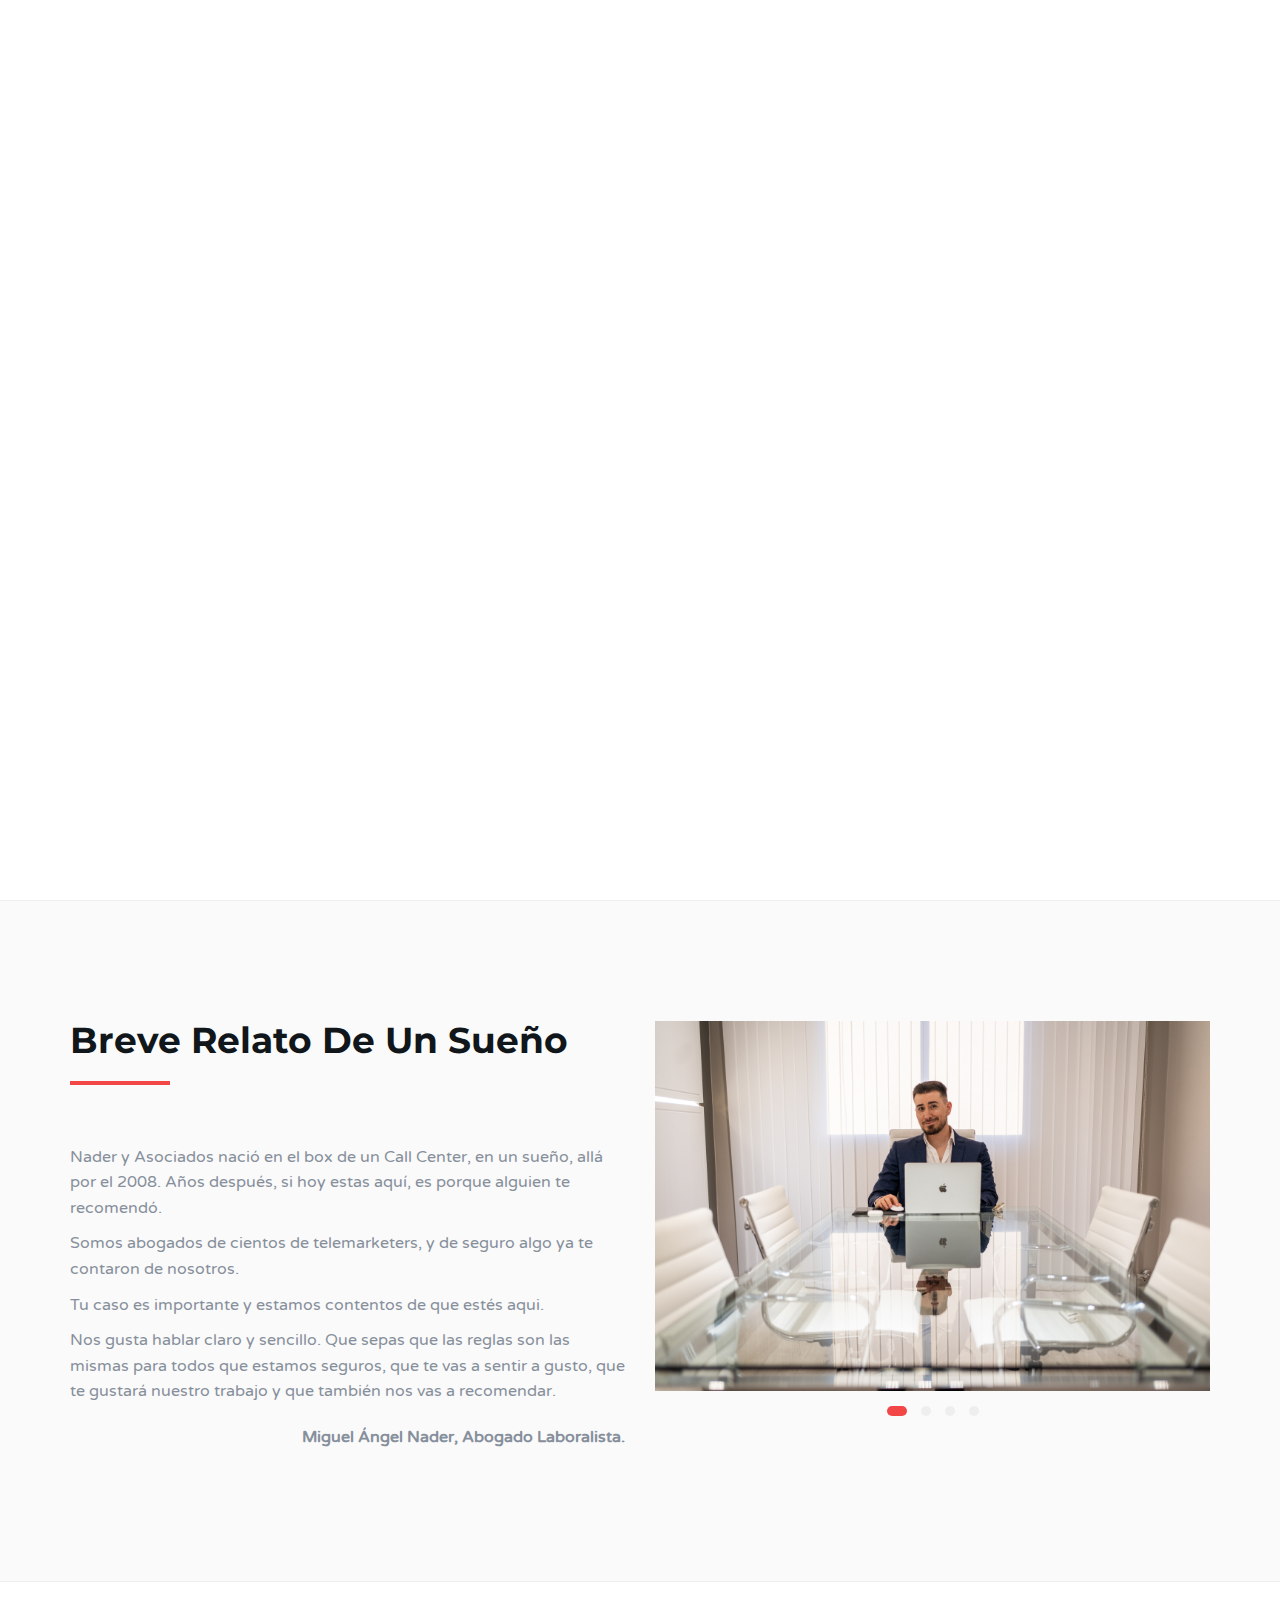
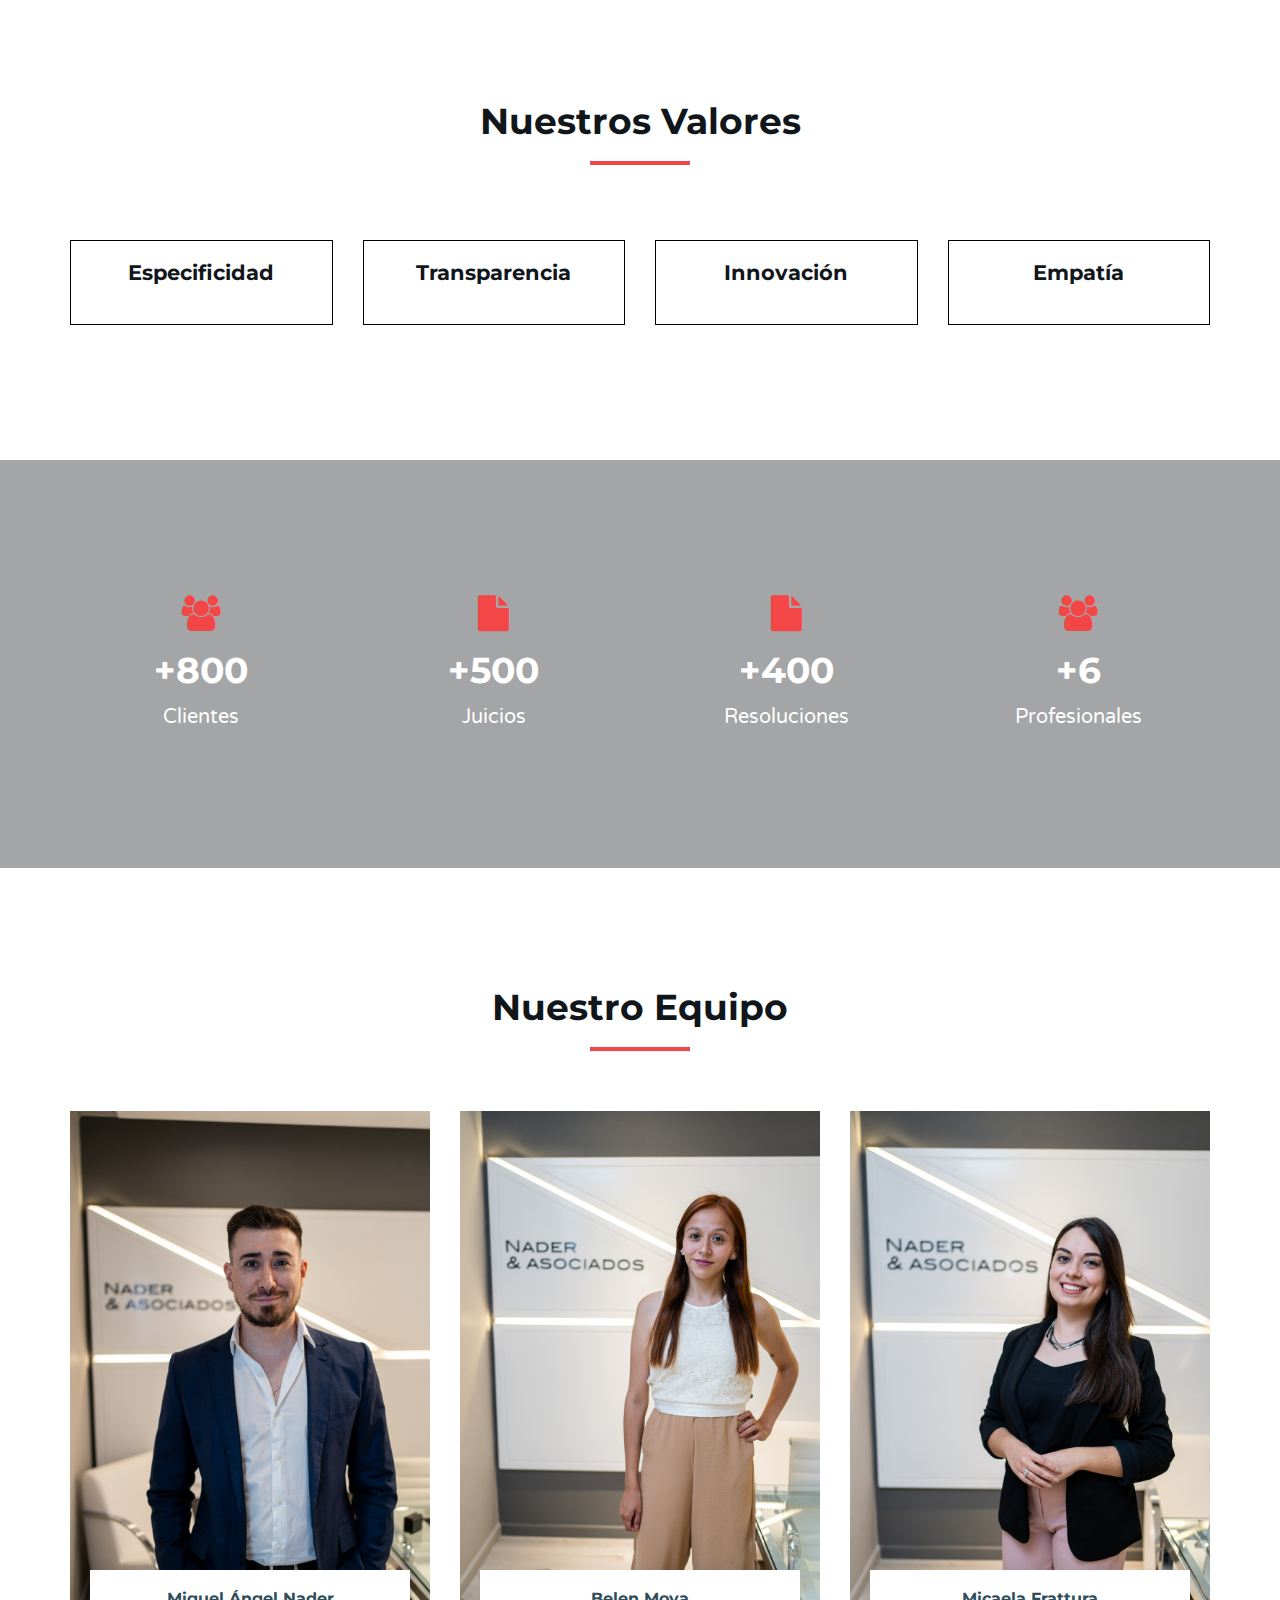
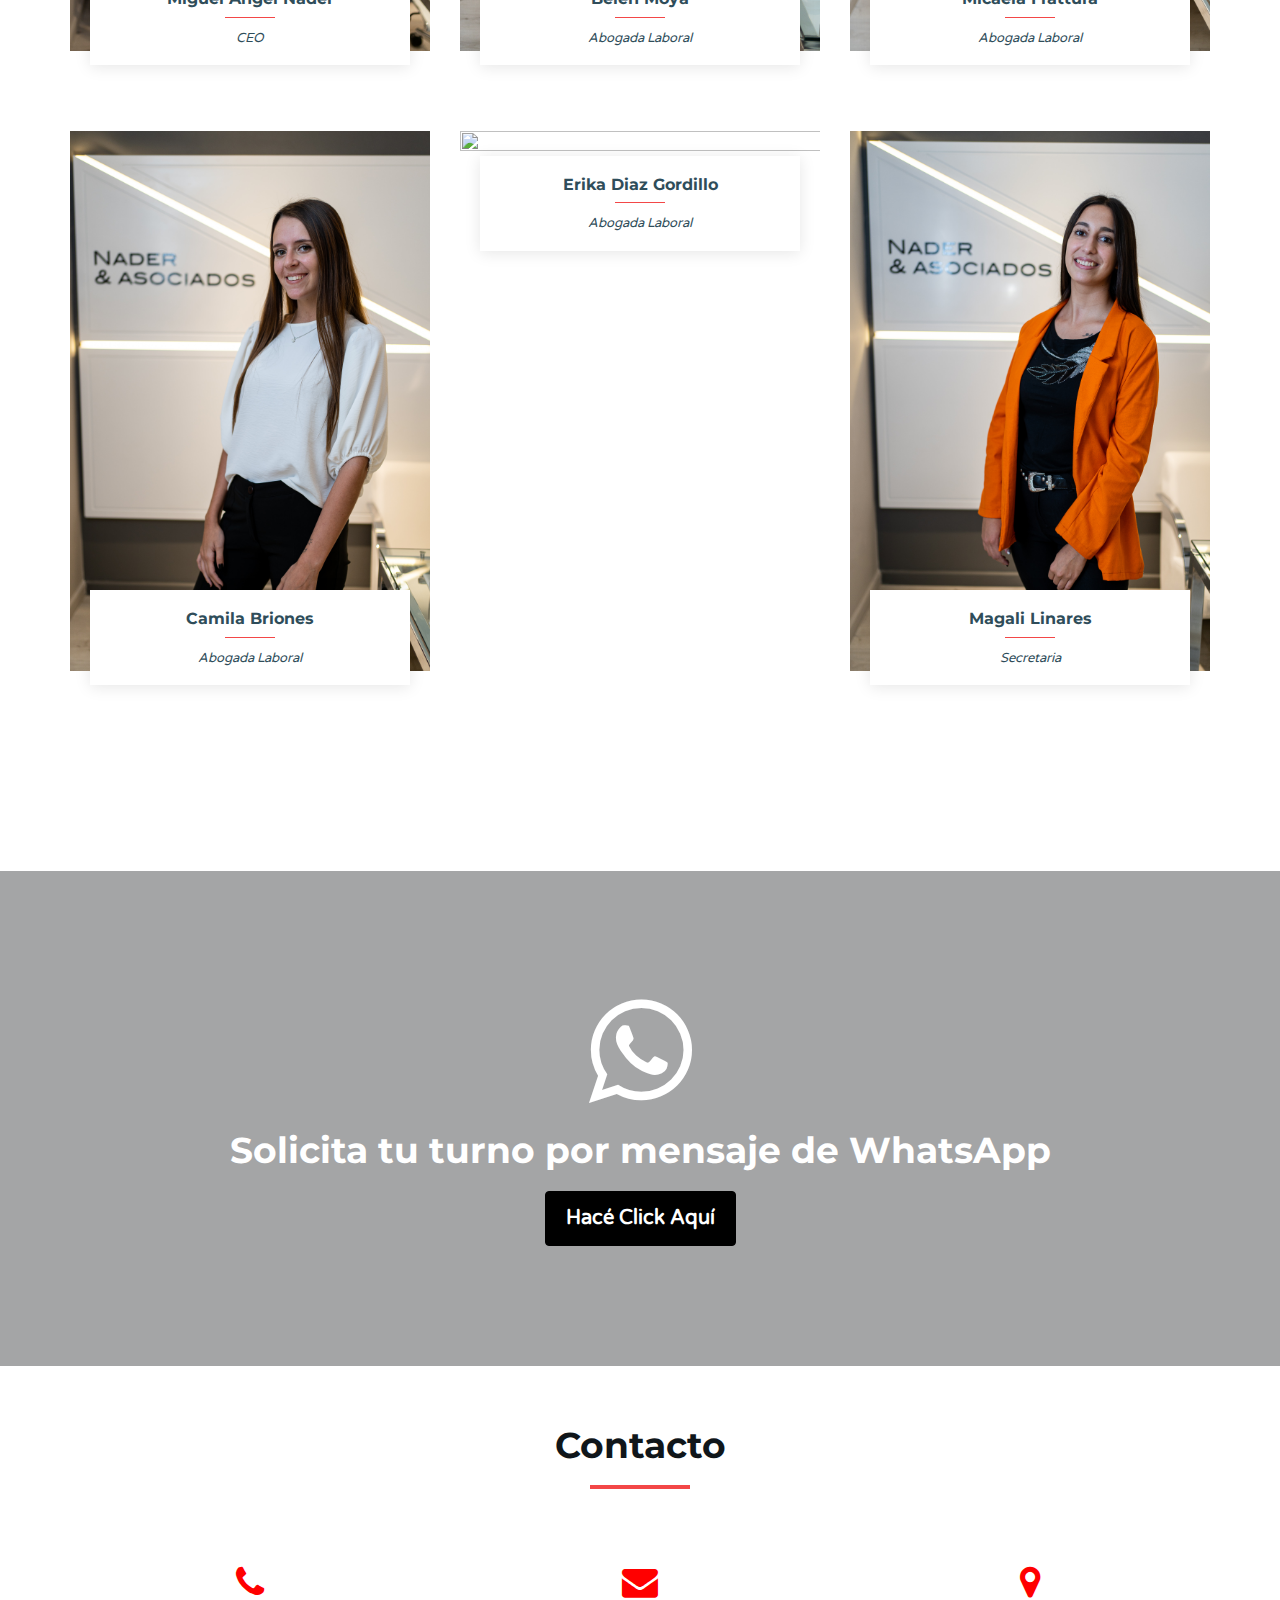
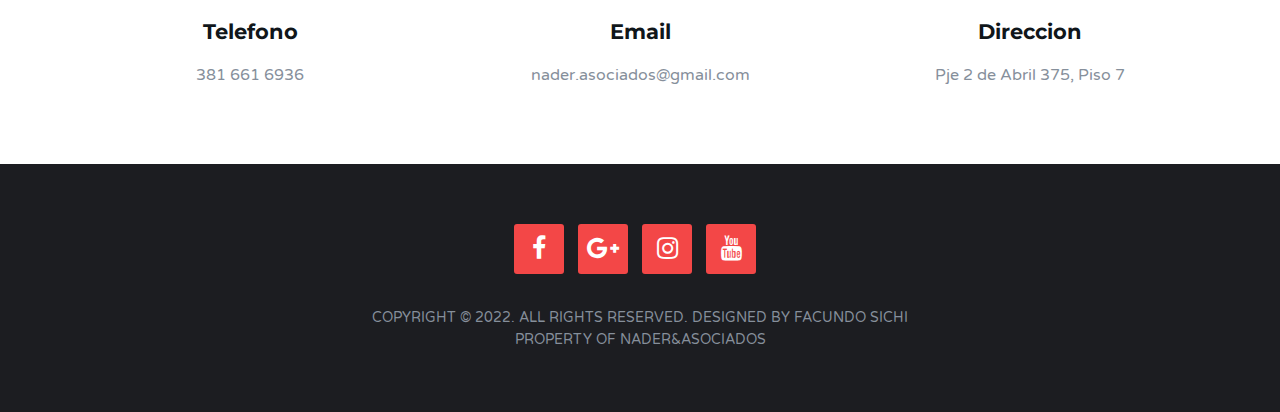
==== index.html @ 00af1dc3 "Update index.html" ====
<!DOCTYPE html>
<html lang="en">

<head>
	<meta charset="utf-8">
	<meta http-equiv="X-UA-Compatible" content="IE=edge">
	<meta name="viewport" content="width=device-width, initial-scale=1">
	<meta name="description" content="Sitio Web del Estudio de abogados. Nader & Asociados. Abogados de Telemarketers" />
	<title>Nader&Asociados</title>

	<!-- Google font -->
	<link href="https://fonts.googleapis.com/css?family=Montserrat:400,700%7CVarela+Round" rel="stylesheet">

	<!-- Bootstrap -->
	<link type="text/css" rel="stylesheet" href="css/bootstrap.min.css" preload />

	<!-- Owl Carousel -->
	<link type="text/css" rel="stylesheet" href="css/owl.carousel.css" preload />
	<link type="text/css" rel="stylesheet" href="css/owl.theme.default.css" preload />

	<!-- Magnific Popup -->
	<link type="text/css" rel="stylesheet" href="css/magnific-popup.css" preload />

	<!-- Font Awesome Icon -->
	<link rel="stylesheet" href="css/font-awesome.min.css" preload >

	<!-- Custom stlylesheet -->
	<link type="text/css" rel="stylesheet" href="css/style.css" />
	<link type="text/css" rel="stylesheet" href="css/equipo.css" />

</head>

<body>

	<!-- Header - Imagen y Titulo -->
	<header id="home">

		<div class="bg-img" style="background-image: url('./img/Nader/logo3.png');">
			<div class="overlay"></div>
		</div>

		<div class="home-wrapper">
			<div class="container">
				<div class="row">
					<div class="col-md-10 col-md-offset-1">
						<div class="home-content">
							<h1 class="white-text">Nader & Asociados</h1>
							<h3 class="white-text">Abogados de Telemarketers</h3>
							<!-- 	<a href="#pricing"><button class="white-btn" href="#pricing">Empezar</button></a>
							<a href="#service"><button class="main-btn">Leer Más</button></a> -->
						</div>
					</div>
				</div>
			</div>
		</div>

	</header>
	<!-- /Header -->


	<!-- Relato -->
	<div id="features" class="section md-padding bg-grey">

		<!-- Container -->
		<div class="container">

			<!-- Row -->
			<div class="row">

				<!-- why choose us content -->
				<div class="col-md-6">
					<div class="section-header">
						<h2 class="title">Breve Relato de un sueño</h2>
					</div>
					<p>
						Nader y Asociados nació en el box de un Call Center, en un sueño, allá por el 2008.
						Años después, si hoy estas aquí, es porque alguien te recomendó.
					</p>
					<p>
						Somos abogados de cientos de telemarketers, y de seguro algo ya te contaron de nosotros.
					</p>
					<p>
						Tu caso es importante y estamos contentos de que estés aqui.
					</p>
					<p>
						Nos gusta hablar claro y sencillo. Que sepas que las reglas son las mismas para todos que
						estamos seguros, que te vas a sentir a gusto, que te gustará nuestro trabajo y que también nos
						vas a recomendar.
					</p>
					<p class="relato-autor">
						Miguel Ángel Nader, Abogado Laboralista.
					</p>

					<!-- <div class="feature">
							<i class="fa fa-check"></i>
							<p>Quis varius quam quisque id diam vel quam elementum.</p>
						</div>
						<div class="feature">
							<i class="fa fa-check"></i>
							<p>Mauris augue neque gravida in fermentum.</p>
						</div>
						<div class="feature">
							<i class="fa fa-check"></i>
							<p>Orci phasellus egestas tellus rutrum.</p>
						</div>
						<div class="feature">
							<i class="fa fa-check"></i>
							<p>Nec feugiat nisl pretium fusce id velit ut tortor pretium.</p>
						</div> -->
				</div>
				<!-- /why choose us content -->

				<!-- About slider -->
				<div class="col-md-6">
					<div id="about-slider" class="owl-carousel owl-theme">
						<img class="img-responsive" src="./img/estudio/4.jpg" alt="">
						<img class="img-responsive" src="./img/estudio/1.jpg" alt="">
						<img class="img-responsive" src="./img/estudio/2.jpg" alt="">
						<img class="img-responsive" src="./img/estudio/6.jpg" alt="">
					</div>
				</div>
				<!-- /About slider -->

			</div>
			<!-- /Row -->

		</div>
		<!-- /Container -->

	</div>
	<!-- /Relato -->


	<!-- Valores Sin Iconos -->
	<div id="about" class="section md-padding">
		<div class="container">
			<div class="row">

				<!-- Section header -->
				<div class="section-header text-center">
					<h2 class="title">Nuestros Valores</h2>
				</div>
				<!-- /Section header -->

				<!-- about -->
				<div class="col-md-3">
					<div class="about">
						<!-- <img class="svg-valores" src="./img/svg/especificidad.svg" alt="empathy"> -->
						<h3>Especificidad</h3>
						<!-- <p>Aplicaciones personalizadas que se adecuen a tus necesidades</p> -->
					</div>
				</div>
				<!-- /about -->

				<!-- about -->
				<div class="col-md-3">
					<div class="about">
						<!-- <img class="svg-valores" src="./img/svg/transparencia.svg" alt="empathy"> -->
						<h3>Transparencia</h3>
						<!-- <p>Soluciones Personalizadas para Dispositivos Moviles Android e IOS</p> -->
					</div>
				</div>
				<!-- /about -->

				<!-- about -->
				<div class="col-md-3">
					<div class="about">
						<!-- <img class="svg-valores" src="./img/svg/innovacion.svg" alt="empathy"> -->
						<h3>Innovación</h3>
						<!-- <p>Programamos y Diseñamos tu Pagina Web para Empresas.</p> -->
					</div>
				</div>
				<!-- /about -->

				<!-- about -->
				<div class="col-md-3">
					<div class="about">
						<!-- <img class="svg-valores" src="./img/svg/empatia.svg" alt="empathy"> -->
						<h3>Empatía</h3>
						<!-- <p>Programamos y Diseñamos tu Pagina Web para Empresas.</p> -->
					</div>
				</div>
				<!-- /about -->

			</div>
		</div>
	</div>
	<!-- /Valores Sin Iconos -->

	<!-- Numbers -->
	<div id="numbers" class="section md-padding">

		<!-- Background Image -->
		<div class="bg-img" style="background-image: url('./img/Nader/logo3.png');">
			<div class="overlay"></div>
		</div>
		<!-- /Background Image -->

		<!-- Container -->
		<div class="container">

			<!-- Row -->
			<div class="row">

				<!-- number -->
				<div class="col-sm-3 col-xs-6">
					<div class="number">
						<i class="fa fa-users"></i>
						<h3 class="white-text"><span class="counter">+800</span></h3>
						<span class="white-text" style="font-size: 2rem;">Clientes</span>
					</div>
				</div>
				<!-- /number -->

				<!-- number -->
				<div class="col-sm-3 col-xs-6">
					<div class="number">
						<i class="fa fa-file"></i>
						<h3 class="white-text"><span class="counter">+500</span></h3>
						<span class="white-text" style="font-size: 2rem;">Juicios</span>
					</div>
				</div>
				<!-- /number -->

				<!-- number -->
				<div class="col-sm-3 col-xs-6">
					<div class="number">
						<i class="fa fa-file"></i>
						<h3 class="white-text"><span class="counter">+400</span></h3>
						<span class="white-text" style="font-size: 2rem;">Resoluciones</span>
						<!-- <span class="white-text">Resoluciones de Secretaria</span> -->
					</div>
				</div>
				<!-- /number -->

				<!-- number -->
				<div class="col-sm-3 col-xs-6">
					<div class="number">
						<i class="fa fa-users"></i>
						<h3 class="white-text"><span class="counter">+6</span></h3>
						<span class="white-text" style="font-size: 2rem;">Profesionales</span>
						<!-- <span class="white-text">Profesionales en el equipo</span> -->
					</div>
				</div>
				<!-- /number -->

			</div>
			<!-- /Row -->

		</div>
		<!-- /Container -->

	</div>
	<!-- /Numbers -->


	<!-- Team -->
	<div id="team" class="section md-padding team">

		<!-- Container -->
		<div class="container">

			<!-- Row -->
			<div class="row">

				<!-- Section header -->
				<div class="section-header text-center">
					<h2 class="title">Nuestro Equipo</h2>
				</div>
				<!-- /Section header -->

				<div class="col-lg-4 col-md-6">
					<div class="member" data-aos="fade-up">
						<div class="pic"><img src="./img/team/equipo-miguel.jpg" class="img-fluid" alt=""
								style="width: 100%; height: 100%;"></div>
						<div class="member-info">
							<h4>Miguel Ángel Nader</h4>
							<span>CEO</span>
							<div class="social">
								<a href="#"><i class="fa fa-instagram"></i></a>
								<!-- 								<a href=""><i class="icofont-facebook"></i></a>
								<a href=""><i class="icofont-instagram"></i></a>
								<a href=""><i class="icofont-linkedin"></i></a> -->
							</div>
						</div>
					</div>
				</div>

				<div class="col-lg-4 col-md-6">
					<div class="member" data-aos="fade-up" data-aos-delay="150">
						<div class="pic"><img src="./img/team/equipo-belen.jpg" class="img-fluid" alt=""
								style="width: 100%; height: 100%;"></div>
						<div class="member-info">
							<h4>Belen Moya</h4>
							<span>Abogada Laboral</span>
							<div class="social">
								<a href="#"><i class="fa fa-instagram"></i></a>
								<!-- 								<a href=""><i class="icofont-facebook"></i></a>
								<a href=""><i class="icofont-instagram"></i></a>
								<a href=""><i class="icofont-linkedin"></i></a> -->
							</div>
						</div>
					</div>
				</div>

				<div class="col-lg-4 col-md-6">
					<div class="member" data-aos="fade-up" data-aos-delay="300">
						<div class="pic"><img src="./img/team/equipo-mica.jpg" class="img-fluid" alt=""
								style="width: 100%; height: 100%;"></div>
						<div class="member-info">
							<h4>Micaela Frattura</h4>
							<span>Abogada Laboral</span>
							<div class="social">
								<a href=""><i class="fa fa-instagram"></i></a>
								<!-- 								<a href=""><i class="icofont-facebook"></i></a>
								<a href=""><i class="icofont-instagram"></i></a>
								<a href=""><i class="icofont-linkedin"></i></a> -->
							</div>
						</div>
					</div>
				</div>

				<div class="col-lg-4 col-md-6">
					<div class="member" data-aos="fade-up" data-aos-delay="300">
						<div class="pic"><img src="./img/team/equipo-camila.jpg" class="img-fluid" alt=""
								style="width: 100%; height: 100%;"></div>
						<div class="member-info">
							<h4>Camila Briones</h4>
							<span>Abogada Laboral</span>
							<div class="social">
								<a href="#"><i class="fa fa-instagram"></i></a>
								<!-- 								<a href=""><i class="icofont-facebook"></i></a>
								<a href=""><i class="icofont-instagram"></i></a>
								<a href=""><i class="icofont-linkedin"></i></a> -->
							</div>
						</div>
					</div>
				</div>

				<div class="col-lg-4 col-md-6">
					<div class="member" data-aos="fade-up">
						<div class="pic"><img src="./img/team/equipo-erika.jpeg" class="img-fluid" alt=""
								style="width: 112%; height: 113.5%;"></div>
						<div class="member-info">
							<h4>Erika Diaz Gordillo</h4>
							<span>Abogada Laboral</span>
							<div class="social">
								<a href="#"><i class="fa fa-instagram"></i></a>
								<!-- 								<a href=""><i class="icofont-facebook"></i></a>
								<a href=""><i class="icofont-instagram"></i></a>
								<a href=""><i class="icofont-linkedin"></i></a> -->
							</div>
						</div>
					</div>
				</div>

				<div class="col-lg-4 col-md-6">
					<div class="member" data-aos="fade-up" data-aos-delay="300">
						<div class="pic"><img src="./img/team/equipo-magui.jpg" class="img-fluid" alt=""
								style="width: 100%; height: 100%;"></div>
						<div class="member-info">
							<h4>Magali Linares</h4>
							<span>Secretaria</span>
							<div class="social">
								<a href="#"><i class="fa fa-instagram"></i></a>
								<!-- 								<a href=""><i class="icofont-facebook"></i></a>
								<a href=""><i class="icofont-instagram"></i></a>
								<a href=""><i class="icofont-linkedin"></i></a> -->
							</div>
						</div>
					</div>
				</div>

			</div>
			<!-- /Row -->

		</div>
		<!-- /Container -->

	</div>
	<!-- /Team -->


	<!-- Turno -->
	<div class="section md-padding">

		<div class="bg-img" style="background-image: url('./img/estudio/7.jpg');">
			<div class="overlay"></div>
		</div>

		<div class="container">
			<div class="row">
				<div class="col-xs-12" style="text-align: center;">
					<h3 class="white-text"><span class="counter"><i class="fa fa-whatsapp"
								style="font-size: 12rem;"></i></span></h3>
					<h2 class="white-text">Solicita tu turno por mensaje de WhatsApp</h2>
				</div>

				<div class="col-xs-12" style="text-align: center;">
					<a href='https://api.whatsapp.com/send?phone=5493816616936' target="_blank" rel='noreferrer'>
						<button type="button" class="btn btn-custom">Hacé Click Aquí</button>
					</a>
				</div>
			</div>
		</div>

	</div>
	<!-- /Turno -->


	<!-- Contact -->
	<div id="contact" class="section sm-padding">

		<!-- Container -->
		<div class="container">

			<!-- Row -->
			<div class="row">

				<!-- Section-header -->
				<div class="section-header text-center">
					<h2 class="title">Contacto</h2>
				</div>
				<!-- /Section-header -->

				<!-- contact -->
				<div class="col-sm-4">
					<div class="contact">
						<i class="fa fa-phone" style="color: red;"></i>
						<h3>Telefono</h3>
						<p>381 661 6936</p>
					</div>
				</div>
				<!-- /contact -->

				<!-- contact -->
				<div class="col-sm-4">
					<div class="contact">
						<i class="fa fa-envelope" style="color: red;"></i>
						<h3>Email</h3>
						<p>nader.asociados@gmail.com</p>
					</div>
				</div>
				<!-- /contact -->

				<!-- contact -->
				<div class="col-sm-4">
					<div class="contact">
						<i class="fa fa-map-marker" style="color: red;"></i>
						<h3>Direccion</h3>
						<p>Pje 2 de Abril 375, Piso 7 </p>
					</div>
				</div>
				<!-- /contact -->

			</div>
			<!-- /Row -->

		</div>
		<!-- /Container -->

	</div>
	<!-- /Contact -->


	<!-- Footer -->
	<footer id="footer" class="sm-padding bg-dark">
		<div class="container">
			<div class="row">
				<div class="col-md-12">

					<ul class="footer-follow">
						<li><a href="https://www.facebook.com/estudionader/" target="_blank"><i
									class="fa fa-facebook"></i></a></li>
						<li><a href='mailto:nader.asociados@gmail.com' target="_blank" rel='noreferrer'><i
									class="fa fa-google-plus"></i></a></li>
						<li><a href="https://www.instagram.com/nader_y_asociados/" target="_blank"><i
									class="fa fa-instagram"></i></a></li>
						<li><a href="https://www.youtube.com/channel/UCXDvDD4Stwj-TVB6VkAzhNQ" target="_blank"><i
									class="fa fa-youtube"></i></a></li>
					</ul>

					<div class="footer-copyright">
						<p>Copyright © 2022. All Rights Reserved. Designed by Facundo Sichi</p>
					</div>
					<div class="footer-copyright">
						<p>Property of Nader&Asociados</p>
					</div>

				</div>
			</div>
		</div>
	</footer>
	<!-- /Footer -->

	<!-- Back to top -->
	<div id="back-to-top"></div>
	<!-- /Back to top -->

	<!-- Preloader -->
	<div id="preloader">
		<div class="preloader">
			<span></span>
			<span></span>
			<span></span>
			<span></span>
		</div>
	</div>
	<!-- /Preloader -->

	<!-- jQuery Plugins -->
	<script type="text/javascript" src="js/jquery.min.js"></script>
	<script type="text/javascript" src="js/bootstrap.min.js"></script>
	<script type="text/javascript" src="js/owl.carousel.min.js"></script>
	<script type="text/javascript" src="js/jquery.magnific-popup.js"></script>

	<!-- Custom Javascript -->
	<script type="text/javascript" src="js/main.js"></script>

</body>

</html>
---- css/style.css ----
/*------------------------------------*\
	General
\*------------------------------------*/

/* -- typography -- */

body {
    font-family: 'Varela Round', sans-serif;
    font-size: 16px;
    line-height: 1.6;
    overflow-x: hidden;
    color: #868F9B;
}

h1, h2, h3, h4, h5, h6 {
    font-family: 'Montserrat', sans-serif;
    font-weight: 700;
    margin-top: 0px;
    margin-bottom: 20px;
    color: #10161A;
}

h1 {
    font-size: 54px;
}

h2 {
    font-size: 36px;
}

h3 {
    font-size: 21px;
}

h4 {
    font-size: 18px;
}

h5 {
    font-size: 16px;
}

a {
    color: #6195FF;
    text-decoration: none;
    -webkit-transition: 0.2s opacity;
    transition: 0.2s opacity;
}

a:hover, a:focus {
    text-decoration: none;
    outline: none;
    opacity: 0.8;
    color: #6195FF;
}

.main-color {
    color: #6195FF;
}

.white-text {
    color: #FFF;
}

::-moz-selection {
    background-color: #6195FF;
    color: #FFF;
}

::selection {
    /* background-color: #6195FF; */
    background-color: #f34747;
    color: #FFF;
}

ul, ol {
    margin: 0;
    padding: 0;
    list-style: none
}

/* -- section  -- */

.section {
    position: relative;
}

.md-padding {
    padding-top: 120px;
    padding-bottom: 120px;
}

.sm-padding {
    padding-top: 60px;
    padding-bottom: 60px;
}


/* --  background section  -- */

.bg-grey {
    background-color: #FAFAFA;
    border-top: 1px solid #EEE;
    border-bottom: 1px solid #EEE;
}

.bg-dark {
    background-color: #1C1D21;
}


/* --  background image section  -- */

.bg-img {
    position: absolute;
    left: 0;
    top: 0;
    right: 0;
    bottom: 0;
    z-index: -1;
    background-position: center;
    background-size: cover;
    background-attachment: fixed;
}

.bg-img .overlay {
    position: absolute;
    left: 0;
    top: 0;
    right: 0;
    bottom: 0;
    opacity: .4;
    background: #1C1D21;
}


/* --  section header  -- */

.section-header {
    position: relative;
    margin-bottom: 60px;
}

.section-header .title {
    text-transform: capitalize;
}

.title:after {
    content:"";
  	display:block;
  	height:4px;
  	width:100px;
  	/* background-color: #6195FF; */
  	background-color: #f34747;
    margin-top: 20px;
}

.text-center .title:after {
    margin: 20px auto 0px;
}

.owl-theme .owl-nav [class*='owl-']{
    background-color: #f34747 !important;
}

.owl-theme .owl-dots .owl-dot.active span{
    background-color: #f34747 !important;
}

/*------------------------------------*\
	LOGO
\*------------------------------------*/

header {
    position: relative;
}

#home {
    height: 100vh;
}

#home .home-wrapper {
    position: absolute;
    left: 0px;
    right: 0px;
    top: 50%;
    -webkit-transform: translateY(-50%);
    -ms-transform: translateY(-50%);
    transform: translateY(-50%);
    text-align: center;
}

.home-content h1 {
  text-transform: uppercase;
}

/*------------------------------------*\
	Valores
\*------------------------------------*/

.about {
    position: relative;
    text-align: center;
    padding: 20px 20px;
    border: 1px solid #000000;
    margin: 15px 0px;
}

.about i {
    font-size: 36px;
    color: #6195FF;
    margin-bottom: 20px;
}

.about:after {
    content: "";
    background-color: #0B0C0D;
    /* background-color: #d43434; */
    position: absolute;
    left: 0;
    top: 0;
    bottom: 0;
    width: 0%;
    z-index: -1;
    -webkit-transition: 0.2s width;
    transition: 0.2s width;
}

.about:hover:after {
    width: 100%;
}

.about h3 {
    -webkit-transition: 0.2s color;
    transition: 0.2s color;
}

.about:hover h3 {
    color: #fff;
}

.svg-valores{
    width: 8rem; 
    margin-bottom: 3rem;
    align-items: center;
}

/*------------------------------------*\
	RELATO 
\*------------------------------------*/

.feature {
    margin: 15px 0px;
}
.feature i {
    float: left;
    padding: 5px;
    border-radius: 50%;
    color: #6195FF;
    border: 1px solid #6195FF;
    margin-right: 5px;
}

.relato-autor{
    text-align: end;
    margin-top: 20px;
    font-weight: bold;
    /* margin-right: 20px; */
}

/*------------------------------------*\
	NUMEROS
\*------------------------------------*/

.number {
    text-align: center;
    margin: 15px 0px;
}

.number i {
    color: #f34747;
    /* color: #6195FF; */
    font-size: 36px;
    margin-bottom: 20px;
}

.number h3 {
    font-size: 36px;
    margin-bottom: 10px;
}

/*------------------------------------*\
	Contact
\*------------------------------------*/

.contact {
    margin: 15px 0px;
    text-align: center;
}

.contact i {
    font-size: 36px;
    color: #6195FF;
    margin-bottom: 20px;
}

.btn-custom {
    background-color: #000000;
    color: #FFF;
    padding: 12px 20px;
    border: 1px solid #000000;
    font-size: 2rem;
    font-weight: bold;
    cursor: pointer;
}

.btn-custom:hover {
    background-color: #f34747;
    color: #000000;
}

/*------------------------------------*\
	Footer
\*------------------------------------*/

#footer {
    position: relative;
}

.footer-logo {
    text-align: center;
    margin-bottom: 40px;
}

.footer-logo>a>img {
    max-height: 80px;
}

.footer-follow {
    text-align: center;
    margin-bottom: 20px;
}

.footer-follow li {
    display: inline-block;
    margin-right: 10px;
    margin-bottom: 13px;
}

.footer-follow li a {
  display: inline-block;
  width: 50px;
  height: 50px;
  line-height: 50px;
  text-align: center;
  border-radius: 3px;
  background-color: #f34747;
  color:#FFF;
  font-size: 2.5rem;
}

.footer-copyright p {
    text-align: center;
    font-size: 14px;
    text-transform: uppercase;
    margin: 0;
}


/*------------------------------------*\
	Responsive
\*------------------------------------*/


@media only screen and (max-width: 991px) {}

@media only screen and (max-width: 767px) {
  .section-header h2.title {
  		font-size:31.5px;
	}

  .main-btn , .default-btn , .outline-btn , .white-btn  {
  		padding: 8px 22px;
  		font-size:14px;
	}

  .home-content h1 {
		font-size:36px;
	}

  .header-wrapper h2 {
      margin-bottom: 20px;
      text-align: center;
      display: block;
  }

  .header-wrapper .breadcrumb {
      float: none;
      text-align: center;
  }
}

@media only screen and (max-width: 480px) {
  #portfolio [class*='col-xs'] {
		  width:100%;
	}

  #numbers [class*='col-xs'] {
		  width:100%;
	}

  .contact-form .input:nth-child(1), .contact-form .input:nth-child(2) {
      width: 100%;
  }
  .contact-form .input:nth-child(2) {
      margin-left: 0px;
  }

  .reply-form form .input, .reply-form form .input {
      width: 100%;
  }
  .reply-form form .input:nth-child(2) {
      margin-left: 0px;
  }



  .blog-author .media .media-left {
      display: block;
      padding-right: 0;
      margin-bottom: 20px;
  }
  .blog-author .media {
      text-align: center;
  }
  .blog-author .media .media-heading .author-social {
      margin-top: 10px;
      float: none;
  }
  .blog-author .media .media-left img {
      margin: auto;
  }

  .blog-comments .media .media {
      margin:0px -15px;
  }
}



/*------------------------------------*\
	Owl theme
\*------------------------------------*/

/* -- dots -- */

.owl-theme .owl-dots .owl-dot span {
    border: none;
    background: #EEE;
    -webkit-transition: 0.2s all;
    transition: 0.2s all;
}

.owl-theme .owl-dots .owl-dot:hover span {
    background: #6195FF;
}
.owl-theme .owl-dots .owl-dot.active span {
	  background: #6195FF;
	  width:20px;
}

/* -- nav -- */

.owl-theme .owl-nav {
    opacity: 0;
    -webkit-transition: 0.2s opacity;
    transition: 0.2s opacity;
}

.owl-theme:hover .owl-nav {
    opacity: 1;
}

.owl-theme .owl-nav [class*='owl-'] {
    position: absolute;
    top: 50%;
    -webkit-transform: translateY(-50%);
        -ms-transform: translateY(-50%);
            transform: translateY(-50%);
    background: #6195FF;
    color: #FFF;
  	padding: 0px;
  	width: 50px;
  	height: 50px;
  	border-radius:3px;
  	line-height: 50px;
  	margin: 0;
}

.owl-theme .owl-prev {
    left: 0px;
}

.owl-theme .owl-next {
    right: 0px;
}

.owl-theme .owl-nav [class*='owl-']:hover {
    opacity: 0.8;
    background: #6195FF;
}


/*------------------------------------*\
	Back to top
\*------------------------------------*/

#back-to-top {
  	display:none;
  	position: fixed;
  	bottom: 20px;
  	right: 20px;
  	width: 50px;
  	height: 50px;
  	line-height: 50px;
  	text-align: center;
  	background: #6195FF;
  	border-radius:3px;
  	color: #FFF;
  	z-index: 9999;
    -webkit-transition: 0.2s opacity;
    transition: 0.2s opacity;
  	cursor: pointer;
}

#back-to-top:after {
    content: "\f106";
    font-family: 'FontAwesome';
}

#back-to-top:hover {
    opacity: 0.8;
}

/*------------------------------------*\
	Preloader
\*------------------------------------*/


#preloader {
    position: fixed;
    left: 0;
    top: 0;
    bottom: 0;
    right: 0;
    background-color: #FFF;
    z-index: 99999;
}

.preloader {
    position: absolute;
    left: 50%;
    top: 50%;
    -webkit-transform: translate(-50%, -50%);
        -ms-transform: translate(-50%, -50%);
            transform: translate(-50%, -50%);
}
.preloader span {
    display: inline-block;
    background-color: #f34747;
    width: 25px;
    height: 25px;
    -webkit-animation: 1s preload ease-in-out infinite;
            animation: preload 1s ease-in-out infinite;
    -webkit-transform: scale(0);
        -ms-transform: scale(0);
            transform: scale(0);
    border-radius:50%;
}

.preloader span:nth-child(1) {
    -webkit-animation-delay: 0s;
            animation-delay: 0s;
}

.preloader span:nth-child(2) {
    -webkit-animation-delay: 0.1s;
            animation-delay: 0.1s;
}

.preloader span:nth-child(3) {
    -webkit-animation-delay: 0.15s;
            animation-delay: 0.15s;
}

.preloader span:nth-child(4) {
    -webkit-animation-delay: 0.2s;
            animation-delay: 0.2s;
}

@-webkit-keyframes preload {
	0% {
	   -webkit-transform:scale(0);
	           transform:scale(0);
	}
  50% {
    -webkit-transform:scale(1);
            transform:scale(1);
  }
  100% {
    -webkit-transform:scale(0);
            transform:scale(0);
  }
}

@keyframes preload {
	0% {
	   -webkit-transform:scale(0);
	           transform:scale(0);
	}
  50% {
    -webkit-transform:scale(1);
            transform:scale(1);
  }
  100% {
    -webkit-transform:scale(0);
            transform:scale(0);
  }
}
---- css/equipo.css ----
/*--------------------------------------------------------------
  # Team
--------------------------------------------------------------*/
.team .member {
  text-align: center;
  margin-bottom: 80px;
  position: relative;
}

.team .member .pic {
  overflow: hidden;
}

.team .member .member-info {
  position: absolute;
  top: 85%;
  left: 20px;
  right: 20px;
  background: #fff;
  padding: 20px 0;
  color: #2f4d5a;
  box-shadow: 0px 2px 15px rgba(0, 0, 0, 0.1);
  max-height: 95px;
  overflow: hidden;
  transition: max-height 0.5s ease-in-out;
}

.team .member:hover .member-info {
  max-height: 300px;
}

.team .member h4 {
  font-weight: 700;
  margin-bottom: 10px;
  font-size: 16px;
  color: #2f4d5a;
  position: relative;
  padding-bottom: 10px;
}

.team .member h4::after {
  content: '';
  position: absolute;
  display: block;
  width: 50px;
  height: 1px;
  background: #f34747;
  bottom: 0;
  left: calc(50% - 25px);
}

.team .member span {
  font-style: italic;
  display: block;
  font-size: 13px;
}

.team .member .social {
  margin-top: 15px;
}

.team .member .social a {
  transition: color 0.3s;
  color: #52869d;
}

.team .member .social a:hover {
  color: #67b0d1;
}

.team .member .social i {
  font-size: 16px;
  margin: 0 2px;
}

@media (max-width: 992px) {
  .team .member {
    margin-bottom: 110px;
  }
}
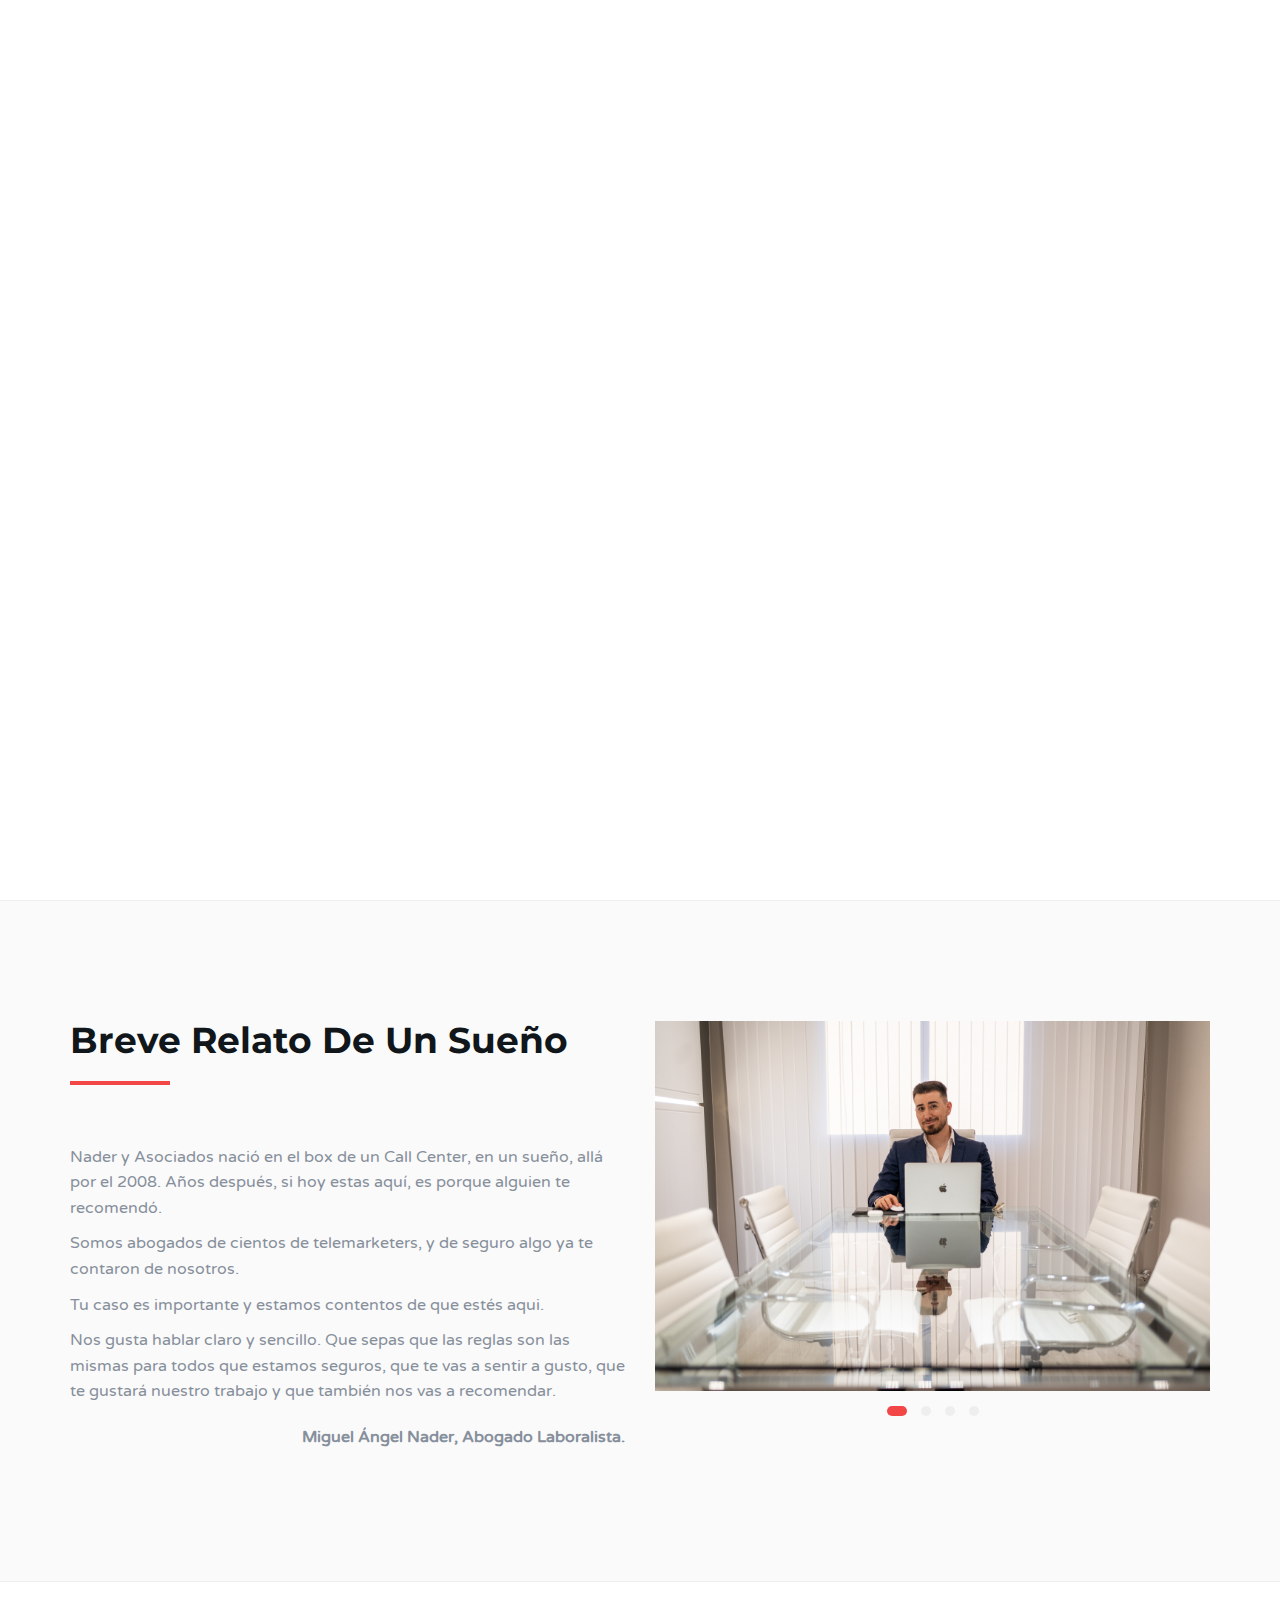
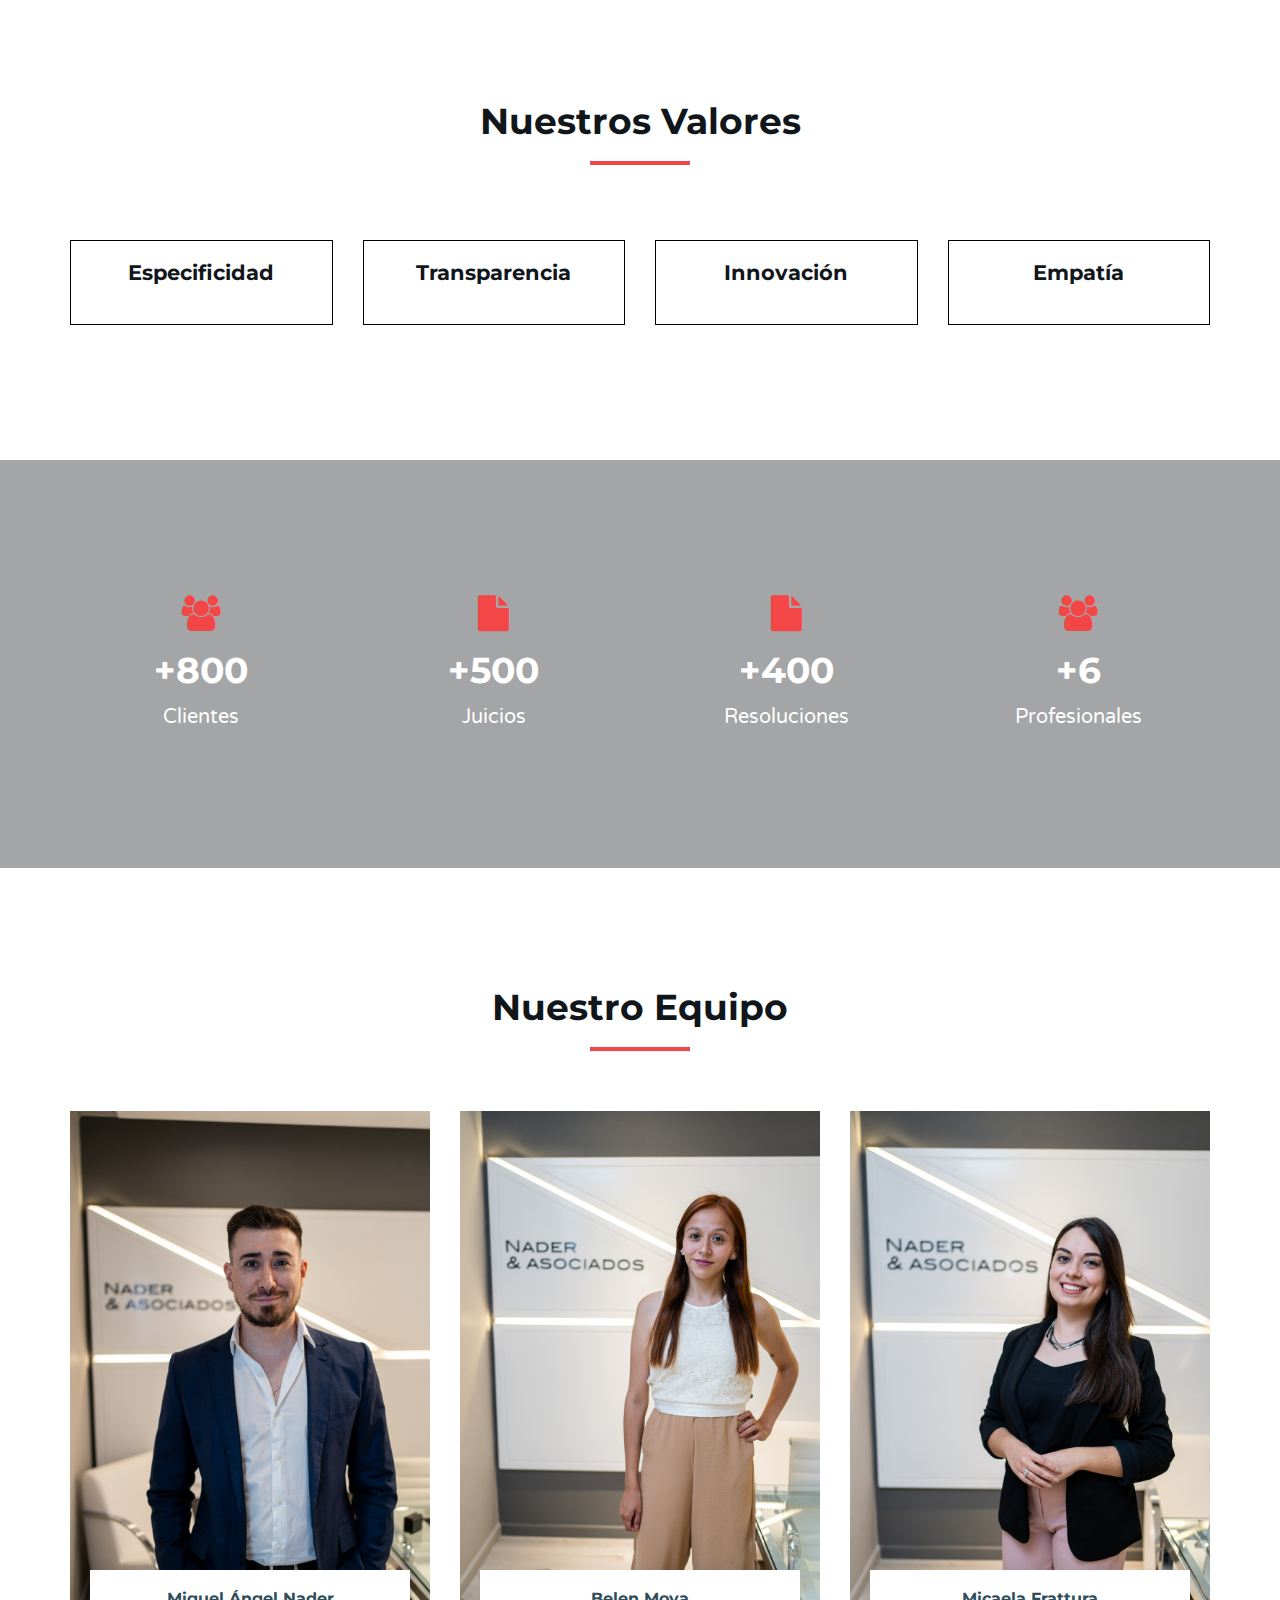
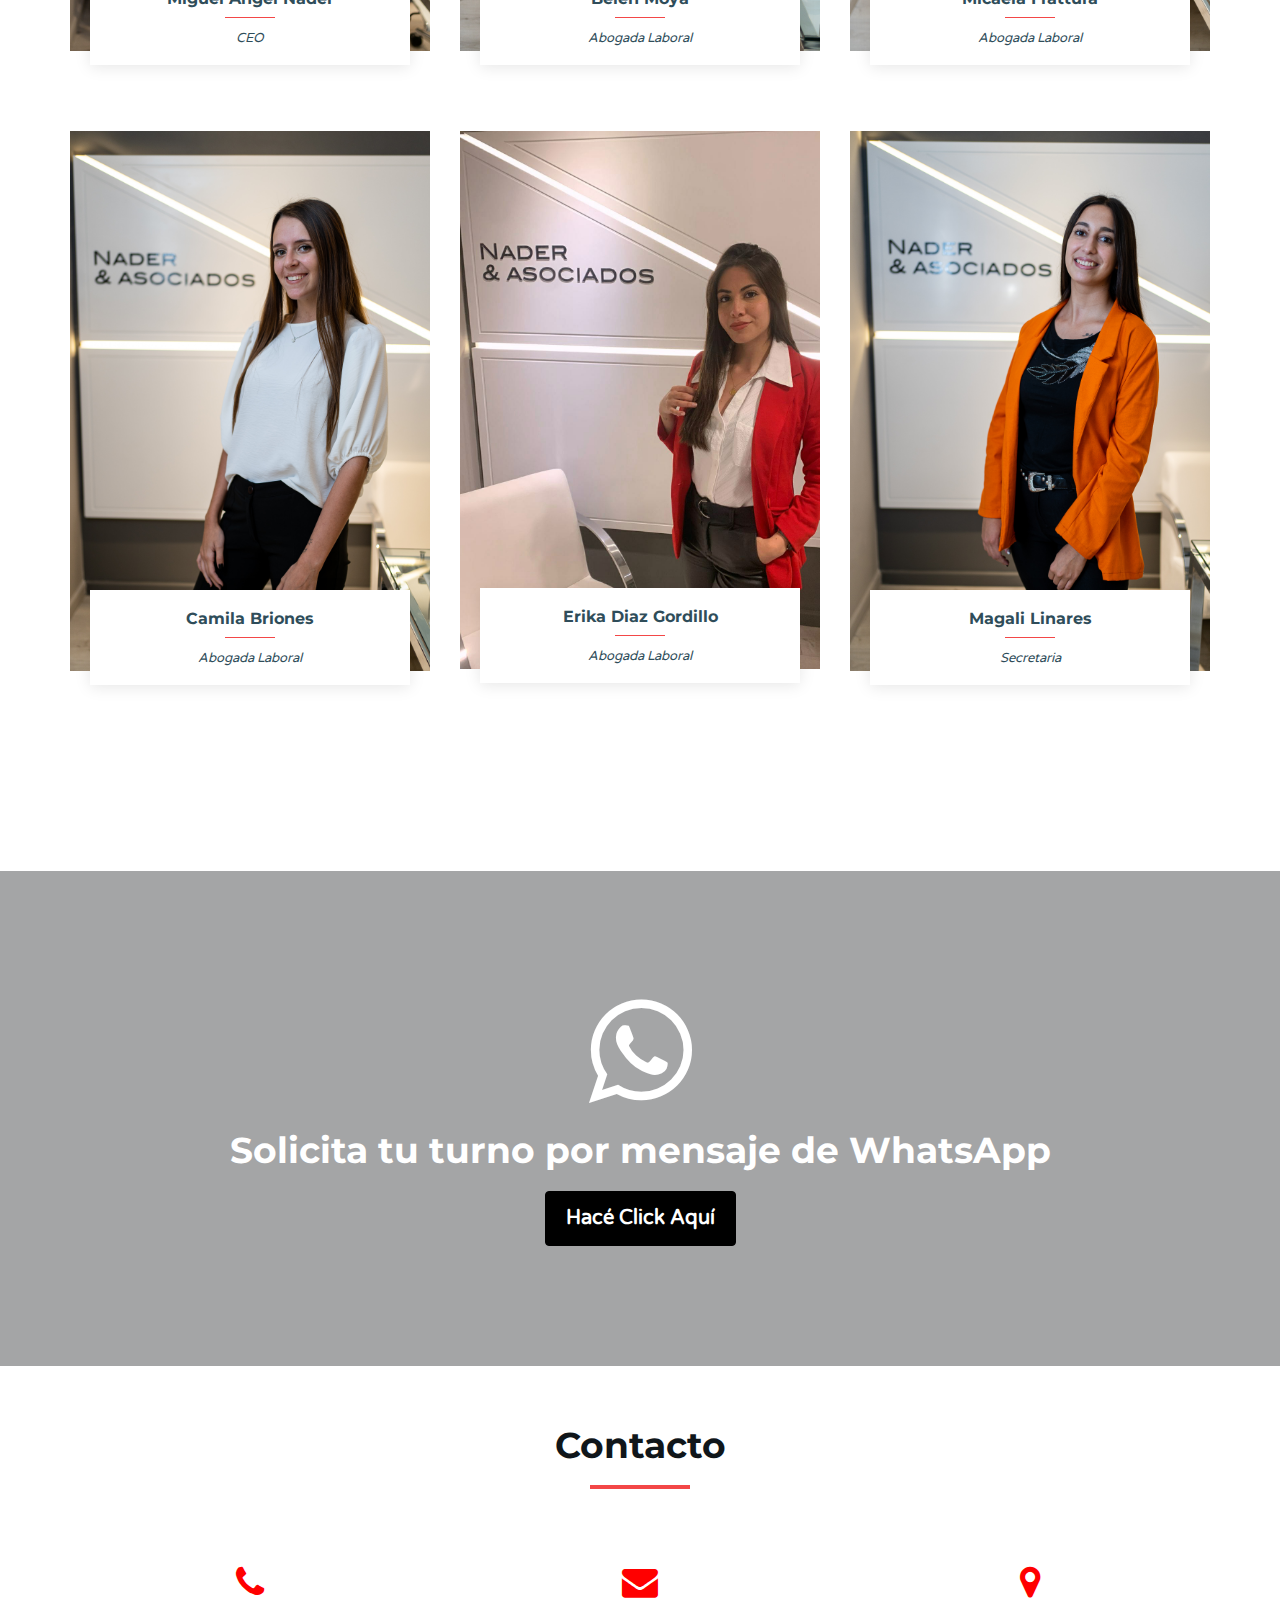
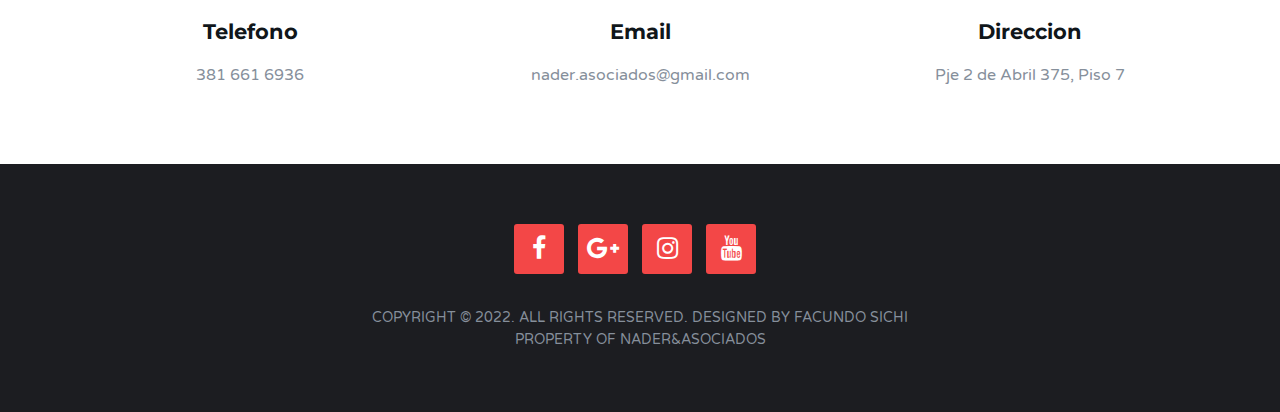
==== commit 316bddfc: "Changed Logo" ====
--- a/index.html
+++ b/index.html
@@ -1,522 +1,534 @@
-<!DOCTYPE html>
-<html lang="en">
-
-<head>
-	<meta charset="utf-8">
-	<meta http-equiv="X-UA-Compatible" content="IE=edge">
-	<meta name="viewport" content="width=device-width, initial-scale=1">
-	<meta name="description" content="Sitio Web del Estudio de abogados. Nader & Asociados. Abogados de Telemarketers" />
-	<title>Nader&Asociados</title>
-
-	<!-- Google font -->
-	<link href="https://fonts.googleapis.com/css?family=Montserrat:400,700%7CVarela+Round" rel="stylesheet">
-
-	<!-- Bootstrap -->
-	<link type="text/css" rel="stylesheet" href="css/bootstrap.min.css" preload />
-
-	<!-- Owl Carousel -->
-	<link type="text/css" rel="stylesheet" href="css/owl.carousel.css" preload />
-	<link type="text/css" rel="stylesheet" href="css/owl.theme.default.css" preload />
-
-	<!-- Magnific Popup -->
-	<link type="text/css" rel="stylesheet" href="css/magnific-popup.css" preload />
-
-	<!-- Font Awesome Icon -->
-	<link rel="stylesheet" href="css/font-awesome.min.css" preload >
-
-	<!-- Custom stlylesheet -->
-	<link type="text/css" rel="stylesheet" href="css/style.css" />
-	<link type="text/css" rel="stylesheet" href="css/equipo.css" />
-
-</head>
-
-<body>
-
-	<!-- Header - Imagen y Titulo -->
-	<header id="home">
-
-		<div class="bg-img" style="background-image: url('./img/Nader/logo3.png');">
-			<div class="overlay"></div>
-		</div>
-
-		<div class="home-wrapper">
-			<div class="container">
-				<div class="row">
-					<div class="col-md-10 col-md-offset-1">
-						<div class="home-content">
-							<h1 class="white-text">Nader & Asociados</h1>
-							<h3 class="white-text">Abogados de Telemarketers</h3>
-							<!-- 	<a href="#pricing"><button class="white-btn" href="#pricing">Empezar</button></a>
-							<a href="#service"><button class="main-btn">Leer Más</button></a> -->
-						</div>
-					</div>
-				</div>
-			</div>
-		</div>
-
-	</header>
-	<!-- /Header -->
-
-
-	<!-- Relato -->
-	<div id="features" class="section md-padding bg-grey">
-
-		<!-- Container -->
-		<div class="container">
-
-			<!-- Row -->
-			<div class="row">
-
-				<!-- why choose us content -->
-				<div class="col-md-6">
-					<div class="section-header">
-						<h2 class="title">Breve Relato de un sueño</h2>
-					</div>
-					<p>
-						Nader y Asociados nació en el box de un Call Center, en un sueño, allá por el 2008.
-						Años después, si hoy estas aquí, es porque alguien te recomendó.
-					</p>
-					<p>
-						Somos abogados de cientos de telemarketers, y de seguro algo ya te contaron de nosotros.
-					</p>
-					<p>
-						Tu caso es importante y estamos contentos de que estés aqui.
-					</p>
-					<p>
-						Nos gusta hablar claro y sencillo. Que sepas que las reglas son las mismas para todos que
-						estamos seguros, que te vas a sentir a gusto, que te gustará nuestro trabajo y que también nos
-						vas a recomendar.
-					</p>
-					<p class="relato-autor">
-						Miguel Ángel Nader, Abogado Laboralista.
-					</p>
-
-					<!-- <div class="feature">
-							<i class="fa fa-check"></i>
-							<p>Quis varius quam quisque id diam vel quam elementum.</p>
-						</div>
-						<div class="feature">
-							<i class="fa fa-check"></i>
-							<p>Mauris augue neque gravida in fermentum.</p>
-						</div>
-						<div class="feature">
-							<i class="fa fa-check"></i>
-							<p>Orci phasellus egestas tellus rutrum.</p>
-						</div>
-						<div class="feature">
-							<i class="fa fa-check"></i>
-							<p>Nec feugiat nisl pretium fusce id velit ut tortor pretium.</p>
-						</div> -->
-				</div>
-				<!-- /why choose us content -->
-
-				<!-- About slider -->
-				<div class="col-md-6">
-					<div id="about-slider" class="owl-carousel owl-theme">
-						<img class="img-responsive" src="./img/estudio/4.jpg" alt="">
-						<img class="img-responsive" src="./img/estudio/1.jpg" alt="">
-						<img class="img-responsive" src="./img/estudio/2.jpg" alt="">
-						<img class="img-responsive" src="./img/estudio/6.jpg" alt="">
-					</div>
-				</div>
-				<!-- /About slider -->
-
-			</div>
-			<!-- /Row -->
-
-		</div>
-		<!-- /Container -->
-
-	</div>
-	<!-- /Relato -->
-
-
-	<!-- Valores Sin Iconos -->
-	<div id="about" class="section md-padding">
-		<div class="container">
-			<div class="row">
-
-				<!-- Section header -->
-				<div class="section-header text-center">
-					<h2 class="title">Nuestros Valores</h2>
-				</div>
-				<!-- /Section header -->
-
-				<!-- about -->
-				<div class="col-md-3">
-					<div class="about">
-						<!-- <img class="svg-valores" src="./img/svg/especificidad.svg" alt="empathy"> -->
-						<h3>Especificidad</h3>
-						<!-- <p>Aplicaciones personalizadas que se adecuen a tus necesidades</p> -->
-					</div>
-				</div>
-				<!-- /about -->
-
-				<!-- about -->
-				<div class="col-md-3">
-					<div class="about">
-						<!-- <img class="svg-valores" src="./img/svg/transparencia.svg" alt="empathy"> -->
-						<h3>Transparencia</h3>
-						<!-- <p>Soluciones Personalizadas para Dispositivos Moviles Android e IOS</p> -->
-					</div>
-				</div>
-				<!-- /about -->
-
-				<!-- about -->
-				<div class="col-md-3">
-					<div class="about">
-						<!-- <img class="svg-valores" src="./img/svg/innovacion.svg" alt="empathy"> -->
-						<h3>Innovación</h3>
-						<!-- <p>Programamos y Diseñamos tu Pagina Web para Empresas.</p> -->
-					</div>
-				</div>
-				<!-- /about -->
-
-				<!-- about -->
-				<div class="col-md-3">
-					<div class="about">
-						<!-- <img class="svg-valores" src="./img/svg/empatia.svg" alt="empathy"> -->
-						<h3>Empatía</h3>
-						<!-- <p>Programamos y Diseñamos tu Pagina Web para Empresas.</p> -->
-					</div>
-				</div>
-				<!-- /about -->
-
-			</div>
-		</div>
-	</div>
-	<!-- /Valores Sin Iconos -->
-
-	<!-- Numbers -->
-	<div id="numbers" class="section md-padding">
-
-		<!-- Background Image -->
-		<div class="bg-img" style="background-image: url('./img/Nader/logo3.png');">
-			<div class="overlay"></div>
-		</div>
-		<!-- /Background Image -->
-
-		<!-- Container -->
-		<div class="container">
-
-			<!-- Row -->
-			<div class="row">
-
-				<!-- number -->
-				<div class="col-sm-3 col-xs-6">
-					<div class="number">
-						<i class="fa fa-users"></i>
-						<h3 class="white-text"><span class="counter">+800</span></h3>
-						<span class="white-text" style="font-size: 2rem;">Clientes</span>
-					</div>
-				</div>
-				<!-- /number -->
-
-				<!-- number -->
-				<div class="col-sm-3 col-xs-6">
-					<div class="number">
-						<i class="fa fa-file"></i>
-						<h3 class="white-text"><span class="counter">+500</span></h3>
-						<span class="white-text" style="font-size: 2rem;">Juicios</span>
-					</div>
-				</div>
-				<!-- /number -->
-
-				<!-- number -->
-				<div class="col-sm-3 col-xs-6">
-					<div class="number">
-						<i class="fa fa-file"></i>
-						<h3 class="white-text"><span class="counter">+400</span></h3>
-						<span class="white-text" style="font-size: 2rem;">Resoluciones</span>
-						<!-- <span class="white-text">Resoluciones de Secretaria</span> -->
-					</div>
-				</div>
-				<!-- /number -->
-
-				<!-- number -->
-				<div class="col-sm-3 col-xs-6">
-					<div class="number">
-						<i class="fa fa-users"></i>
-						<h3 class="white-text"><span class="counter">+6</span></h3>
-						<span class="white-text" style="font-size: 2rem;">Profesionales</span>
-						<!-- <span class="white-text">Profesionales en el equipo</span> -->
-					</div>
-				</div>
-				<!-- /number -->
-
-			</div>
-			<!-- /Row -->
-
-		</div>
-		<!-- /Container -->
-
-	</div>
-	<!-- /Numbers -->
-
-
-	<!-- Team -->
-	<div id="team" class="section md-padding team">
-
-		<!-- Container -->
-		<div class="container">
-
-			<!-- Row -->
-			<div class="row">
-
-				<!-- Section header -->
-				<div class="section-header text-center">
-					<h2 class="title">Nuestro Equipo</h2>
-				</div>
-				<!-- /Section header -->
-
-				<div class="col-lg-4 col-md-6">
-					<div class="member" data-aos="fade-up">
-						<div class="pic"><img src="./img/team/equipo-miguel.jpg" class="img-fluid" alt=""
-								style="width: 100%; height: 100%;"></div>
-						<div class="member-info">
-							<h4>Miguel Ángel Nader</h4>
-							<span>CEO</span>
-							<div class="social">
-								<a href="#"><i class="fa fa-instagram"></i></a>
-								<!-- 								<a href=""><i class="icofont-facebook"></i></a>
-								<a href=""><i class="icofont-instagram"></i></a>
-								<a href=""><i class="icofont-linkedin"></i></a> -->
-							</div>
-						</div>
-					</div>
-				</div>
-
-				<div class="col-lg-4 col-md-6">
-					<div class="member" data-aos="fade-up" data-aos-delay="150">
-						<div class="pic"><img src="./img/team/equipo-belen.jpg" class="img-fluid" alt=""
-								style="width: 100%; height: 100%;"></div>
-						<div class="member-info">
-							<h4>Belen Moya</h4>
-							<span>Abogada Laboral</span>
-							<div class="social">
-								<a href="#"><i class="fa fa-instagram"></i></a>
-								<!-- 								<a href=""><i class="icofont-facebook"></i></a>
-								<a href=""><i class="icofont-instagram"></i></a>
-								<a href=""><i class="icofont-linkedin"></i></a> -->
-							</div>
-						</div>
-					</div>
-				</div>
-
-				<div class="col-lg-4 col-md-6">
-					<div class="member" data-aos="fade-up" data-aos-delay="300">
-						<div class="pic"><img src="./img/team/equipo-mica.jpg" class="img-fluid" alt=""
-								style="width: 100%; height: 100%;"></div>
-						<div class="member-info">
-							<h4>Micaela Frattura</h4>
-							<span>Abogada Laboral</span>
-							<div class="social">
-								<a href=""><i class="fa fa-instagram"></i></a>
-								<!-- 								<a href=""><i class="icofont-facebook"></i></a>
-								<a href=""><i class="icofont-instagram"></i></a>
-								<a href=""><i class="icofont-linkedin"></i></a> -->
-							</div>
-						</div>
-					</div>
-				</div>
-
-				<div class="col-lg-4 col-md-6">
-					<div class="member" data-aos="fade-up" data-aos-delay="300">
-						<div class="pic"><img src="./img/team/equipo-camila.jpg" class="img-fluid" alt=""
-								style="width: 100%; height: 100%;"></div>
-						<div class="member-info">
-							<h4>Camila Briones</h4>
-							<span>Abogada Laboral</span>
-							<div class="social">
-								<a href="#"><i class="fa fa-instagram"></i></a>
-								<!-- 								<a href=""><i class="icofont-facebook"></i></a>
-								<a href=""><i class="icofont-instagram"></i></a>
-								<a href=""><i class="icofont-linkedin"></i></a> -->
-							</div>
-						</div>
-					</div>
-				</div>
-
-				<div class="col-lg-4 col-md-6">
-					<div class="member" data-aos="fade-up">
-						<div class="pic"><img src="./img/team/equipo-erika.jpeg" class="img-fluid" alt=""
-								style="width: 112%; height: 113.5%;"></div>
-						<div class="member-info">
-							<h4>Erika Diaz Gordillo</h4>
-							<span>Abogada Laboral</span>
-							<div class="social">
-								<a href="#"><i class="fa fa-instagram"></i></a>
-								<!-- 								<a href=""><i class="icofont-facebook"></i></a>
-								<a href=""><i class="icofont-instagram"></i></a>
-								<a href=""><i class="icofont-linkedin"></i></a> -->
-							</div>
-						</div>
-					</div>
-				</div>
-
-				<div class="col-lg-4 col-md-6">
-					<div class="member" data-aos="fade-up" data-aos-delay="300">
-						<div class="pic"><img src="./img/team/equipo-magui.jpg" class="img-fluid" alt=""
-								style="width: 100%; height: 100%;"></div>
-						<div class="member-info">
-							<h4>Magali Linares</h4>
-							<span>Secretaria</span>
-							<div class="social">
-								<a href="#"><i class="fa fa-instagram"></i></a>
-								<!-- 								<a href=""><i class="icofont-facebook"></i></a>
-								<a href=""><i class="icofont-instagram"></i></a>
-								<a href=""><i class="icofont-linkedin"></i></a> -->
-							</div>
-						</div>
-					</div>
-				</div>
-
-			</div>
-			<!-- /Row -->
-
-		</div>
-		<!-- /Container -->
-
-	</div>
-	<!-- /Team -->
-
-
-	<!-- Turno -->
-	<div class="section md-padding">
-
-		<div class="bg-img" style="background-image: url('./img/estudio/7.jpg');">
-			<div class="overlay"></div>
-		</div>
-
-		<div class="container">
-			<div class="row">
-				<div class="col-xs-12" style="text-align: center;">
-					<h3 class="white-text"><span class="counter"><i class="fa fa-whatsapp"
-								style="font-size: 12rem;"></i></span></h3>
-					<h2 class="white-text">Solicita tu turno por mensaje de WhatsApp</h2>
-				</div>
-
-				<div class="col-xs-12" style="text-align: center;">
-					<a href='https://api.whatsapp.com/send?phone=5493816616936' target="_blank" rel='noreferrer'>
-						<button type="button" class="btn btn-custom">Hacé Click Aquí</button>
-					</a>
-				</div>
-			</div>
-		</div>
-
-	</div>
-	<!-- /Turno -->
-
-
-	<!-- Contact -->
-	<div id="contact" class="section sm-padding">
-
-		<!-- Container -->
-		<div class="container">
-
-			<!-- Row -->
-			<div class="row">
-
-				<!-- Section-header -->
-				<div class="section-header text-center">
-					<h2 class="title">Contacto</h2>
-				</div>
-				<!-- /Section-header -->
-
-				<!-- contact -->
-				<div class="col-sm-4">
-					<div class="contact">
-						<i class="fa fa-phone" style="color: red;"></i>
-						<h3>Telefono</h3>
-						<p>381 661 6936</p>
-					</div>
-				</div>
-				<!-- /contact -->
-
-				<!-- contact -->
-				<div class="col-sm-4">
-					<div class="contact">
-						<i class="fa fa-envelope" style="color: red;"></i>
-						<h3>Email</h3>
-						<p>nader.asociados@gmail.com</p>
-					</div>
-				</div>
-				<!-- /contact -->
-
-				<!-- contact -->
-				<div class="col-sm-4">
-					<div class="contact">
-						<i class="fa fa-map-marker" style="color: red;"></i>
-						<h3>Direccion</h3>
-						<p>Pje 2 de Abril 375, Piso 7 </p>
-					</div>
-				</div>
-				<!-- /contact -->
-
-			</div>
-			<!-- /Row -->
-
-		</div>
-		<!-- /Container -->
-
-	</div>
-	<!-- /Contact -->
-
-
-	<!-- Footer -->
-	<footer id="footer" class="sm-padding bg-dark">
-		<div class="container">
-			<div class="row">
-				<div class="col-md-12">
-
-					<ul class="footer-follow">
-						<li><a href="https://www.facebook.com/estudionader/" target="_blank"><i
-									class="fa fa-facebook"></i></a></li>
-						<li><a href='mailto:nader.asociados@gmail.com' target="_blank" rel='noreferrer'><i
-									class="fa fa-google-plus"></i></a></li>
-						<li><a href="https://www.instagram.com/nader_y_asociados/" target="_blank"><i
-									class="fa fa-instagram"></i></a></li>
-						<li><a href="https://www.youtube.com/channel/UCXDvDD4Stwj-TVB6VkAzhNQ" target="_blank"><i
-									class="fa fa-youtube"></i></a></li>
-					</ul>
-
-					<div class="footer-copyright">
-						<p>Copyright © 2022. All Rights Reserved. Designed by Facundo Sichi</p>
-					</div>
-					<div class="footer-copyright">
-						<p>Property of Nader&Asociados</p>
-					</div>
-
-				</div>
-			</div>
-		</div>
-	</footer>
-	<!-- /Footer -->
-
-	<!-- Back to top -->
-	<div id="back-to-top"></div>
-	<!-- /Back to top -->
-
-	<!-- Preloader -->
-	<div id="preloader">
-		<div class="preloader">
-			<span></span>
-			<span></span>
-			<span></span>
-			<span></span>
-		</div>
-	</div>
-	<!-- /Preloader -->
-
-	<!-- jQuery Plugins -->
-	<script type="text/javascript" src="js/jquery.min.js"></script>
-	<script type="text/javascript" src="js/bootstrap.min.js"></script>
-	<script type="text/javascript" src="js/owl.carousel.min.js"></script>
-	<script type="text/javascript" src="js/jquery.magnific-popup.js"></script>
-
-	<!-- Custom Javascript -->
-	<script type="text/javascript" src="js/main.js"></script>
-
-</body>
-
-</html>
+<!DOCTYPE html>
+<html lang="en">
+
+<head>
+	<meta charset="utf-8">
+	<meta http-equiv="X-UA-Compatible" content="IE=edge">
+	<meta name="viewport" content="width=device-width, initial-scale=1">
+	<meta name="description"
+		content="Sitio Web del Estudio de abogados. Nader & Asociados. Abogados de Telemarketers" />
+	<title>Nader&Asociados</title>
+
+	<!-- Google font -->
+	<link href="https://fonts.googleapis.com/css?family=Montserrat:400,700%7CVarela+Round" rel="stylesheet">
+
+	<link rel="preconnect" href="https://fonts.googleapis.com">
+	<link rel="preconnect" href="https://fonts.gstatic.com" crossorigin>
+	<link
+		href="https://fonts.googleapis.com/css2?family=Dosis:wght@300;800&family=Macondo&family=Source+Sans+Pro:wght@600&display=swap"
+		rel="stylesheet">
+
+	<!-- Bootstrap -->
+	<link type="text/css" rel="stylesheet" href="css/bootstrap.min.css" preload />
+
+	<!-- Owl Carousel -->
+	<link type="text/css" rel="stylesheet" href="css/owl.carousel.css" preload />
+	<link type="text/css" rel="stylesheet" href="css/owl.theme.default.css" preload />
+
+	<!-- Magnific Popup -->
+	<link type="text/css" rel="stylesheet" href="css/magnific-popup.css" preload />
+
+	<!-- Font Awesome Icon -->
+	<link rel="stylesheet" href="css/font-awesome.min.css" preload>
+
+	<!-- Custom stlylesheet -->
+	<link type="text/css" rel="stylesheet" href="css/style.css" />
+	<link type="text/css" rel="stylesheet" href="css/equipo.css" />
+
+</head>
+
+<body>
+
+	<!-- Header - Imagen y Titulo -->
+	<header id="home">
+
+		<div class="bg-img" style="background-image: url('./img/Nader/logo3.png');">
+			<div class="overlay"></div>
+		</div>
+
+		<div class="home-wrapper">
+			<div class="container">
+				<div class="row">
+					<div class="col-md-10 col-md-offset-1">
+						<div class="home-content order-content">
+							<div>
+								<h1 class="white-text">Nader</h1>
+								<h1 class="white-text">& Asociados</h1>
+								<h3 class="white-text subtitle">Abogados de Telemarketers</h3>
+							</div>
+						</div>
+						<!-- <div class="home-content subcontent">
+							<h1 class="white-text">CRECEMOS</h1>
+							<h2 class="white-text">de boca en boca</h2>
+						</div> -->
+					</div>
+				</div>
+			</div>
+		</div>
+
+	</header>
+	<!-- /Header -->
+
+
+	<!-- Relato -->
+	<div id="features" class="section md-padding bg-grey">
+
+		<!-- Container -->
+		<div class="container">
+
+			<!-- Row -->
+			<div class="row">
+
+				<!-- why choose us content -->
+				<div class="col-md-6">
+					<div class="section-header">
+						<h2 class="title">Breve Relato de un sueño</h2>
+					</div>
+					<p>
+						Nader y Asociados nació en el box de un Call Center, en un sueño, allá por el 2008.
+						Años después, si hoy estas aquí, es porque alguien te recomendó.
+					</p>
+					<p>
+						Somos abogados de cientos de telemarketers, y de seguro algo ya te contaron de nosotros.
+					</p>
+					<p>
+						Tu caso es importante y estamos contentos de que estés aqui.
+					</p>
+					<p>
+						Nos gusta hablar claro y sencillo. Que sepas que las reglas son las mismas para todos que
+						estamos seguros, que te vas a sentir a gusto, que te gustará nuestro trabajo y que también nos
+						vas a recomendar.
+					</p>
+					<p class="relato-autor">
+						Miguel Ángel Nader, Abogado Laboralista.
+					</p>
+
+					<!-- <div class="feature">
+							<i class="fa fa-check"></i>
+							<p>Quis varius quam quisque id diam vel quam elementum.</p>
+						</div>
+						<div class="feature">
+							<i class="fa fa-check"></i>
+							<p>Mauris augue neque gravida in fermentum.</p>
+						</div>
+						<div class="feature">
+							<i class="fa fa-check"></i>
+							<p>Orci phasellus egestas tellus rutrum.</p>
+						</div>
+						<div class="feature">
+							<i class="fa fa-check"></i>
+							<p>Nec feugiat nisl pretium fusce id velit ut tortor pretium.</p>
+						</div> -->
+				</div>
+				<!-- /why choose us content -->
+
+				<!-- About slider -->
+				<div class="col-md-6">
+					<div id="about-slider" class="owl-carousel owl-theme">
+						<img class="img-responsive" src="./img/estudio/4.jpg" alt="">
+						<img class="img-responsive" src="./img/estudio/1.jpg" alt="">
+						<img class="img-responsive" src="./img/estudio/2.jpg" alt="">
+						<img class="img-responsive" src="./img/estudio/6.jpg" alt="">
+					</div>
+				</div>
+				<!-- /About slider -->
+
+			</div>
+			<!-- /Row -->
+
+		</div>
+		<!-- /Container -->
+
+	</div>
+	<!-- /Relato -->
+
+
+	<!-- Valores Sin Iconos -->
+	<div id="about" class="section md-padding">
+		<div class="container">
+			<div class="row">
+
+				<!-- Section header -->
+				<div class="section-header text-center">
+					<h2 class="title">Nuestros Valores</h2>
+				</div>
+				<!-- /Section header -->
+
+				<!-- about -->
+				<div class="col-md-3">
+					<div class="about">
+						<!-- <img class="svg-valores" src="./img/svg/especificidad.svg" alt="empathy"> -->
+						<h3>Especificidad</h3>
+						<!-- <p>Aplicaciones personalizadas que se adecuen a tus necesidades</p> -->
+					</div>
+				</div>
+				<!-- /about -->
+
+				<!-- about -->
+				<div class="col-md-3">
+					<div class="about">
+						<!-- <img class="svg-valores" src="./img/svg/transparencia.svg" alt="empathy"> -->
+						<h3>Transparencia</h3>
+						<!-- <p>Soluciones Personalizadas para Dispositivos Moviles Android e IOS</p> -->
+					</div>
+				</div>
+				<!-- /about -->
+
+				<!-- about -->
+				<div class="col-md-3">
+					<div class="about">
+						<!-- <img class="svg-valores" src="./img/svg/innovacion.svg" alt="empathy"> -->
+						<h3>Innovación</h3>
+						<!-- <p>Programamos y Diseñamos tu Pagina Web para Empresas.</p> -->
+					</div>
+				</div>
+				<!-- /about -->
+
+				<!-- about -->
+				<div class="col-md-3">
+					<div class="about">
+						<!-- <img class="svg-valores" src="./img/svg/empatia.svg" alt="empathy"> -->
+						<h3>Empatía</h3>
+						<!-- <p>Programamos y Diseñamos tu Pagina Web para Empresas.</p> -->
+					</div>
+				</div>
+				<!-- /about -->
+
+			</div>
+		</div>
+	</div>
+	<!-- /Valores Sin Iconos -->
+
+	<!-- Numbers -->
+	<div id="numbers" class="section md-padding">
+
+		<!-- Background Image -->
+		<div class="bg-img" style="background-image: url('./img/Nader/logo3.png');">
+			<div class="overlay"></div>
+		</div>
+		<!-- /Background Image -->
+
+		<!-- Container -->
+		<div class="container">
+
+			<!-- Row -->
+			<div class="row">
+
+				<!-- number -->
+				<div class="col-sm-3 col-xs-6">
+					<div class="number">
+						<i class="fa fa-users"></i>
+						<h3 class="white-text"><span class="counter">+800</span></h3>
+						<span class="white-text" style="font-size: 2rem;">Clientes</span>
+					</div>
+				</div>
+				<!-- /number -->
+
+				<!-- number -->
+				<div class="col-sm-3 col-xs-6">
+					<div class="number">
+						<i class="fa fa-file"></i>
+						<h3 class="white-text"><span class="counter">+500</span></h3>
+						<span class="white-text" style="font-size: 2rem;">Juicios</span>
+					</div>
+				</div>
+				<!-- /number -->
+
+				<!-- number -->
+				<div class="col-sm-3 col-xs-6">
+					<div class="number">
+						<i class="fa fa-file"></i>
+						<h3 class="white-text"><span class="counter">+400</span></h3>
+						<span class="white-text" style="font-size: 2rem;">Resoluciones</span>
+						<!-- <span class="white-text">Resoluciones de Secretaria</span> -->
+					</div>
+				</div>
+				<!-- /number -->
+
+				<!-- number -->
+				<div class="col-sm-3 col-xs-6">
+					<div class="number">
+						<i class="fa fa-users"></i>
+						<h3 class="white-text"><span class="counter">+6</span></h3>
+						<span class="white-text" style="font-size: 2rem;">Profesionales</span>
+						<!-- <span class="white-text">Profesionales en el equipo</span> -->
+					</div>
+				</div>
+				<!-- /number -->
+
+			</div>
+			<!-- /Row -->
+
+		</div>
+		<!-- /Container -->
+
+	</div>
+	<!-- /Numbers -->
+
+
+	<!-- Team -->
+	<div id="team" class="section md-padding team">
+
+		<!-- Container -->
+		<div class="container">
+
+			<!-- Row -->
+			<div class="row">
+
+				<!-- Section header -->
+				<div class="section-header text-center">
+					<h2 class="title">Nuestro Equipo</h2>
+				</div>
+				<!-- /Section header -->
+
+				<div class="col-lg-4 col-md-6">
+					<div class="member" data-aos="fade-up">
+						<div class="pic"><img src="./img/team/equipo-miguel.jpg" class="img-fluid" alt=""
+								style="width: 100%; height: 100%;"></div>
+						<div class="member-info">
+							<h4>Miguel Ángel Nader</h4>
+							<span>CEO</span>
+							<div class="social">
+								<a href="#"><i class="fa fa-instagram"></i></a>
+								<!-- 								<a href=""><i class="icofont-facebook"></i></a>
+								<a href=""><i class="icofont-instagram"></i></a>
+								<a href=""><i class="icofont-linkedin"></i></a> -->
+							</div>
+						</div>
+					</div>
+				</div>
+
+				<div class="col-lg-4 col-md-6">
+					<div class="member" data-aos="fade-up" data-aos-delay="150">
+						<div class="pic"><img src="./img/team/equipo-belen.jpg" class="img-fluid" alt=""
+								style="width: 100%; height: 100%;"></div>
+						<div class="member-info">
+							<h4>Belen Moya</h4>
+							<span>Abogada Laboral</span>
+							<div class="social">
+								<a href="#"><i class="fa fa-instagram"></i></a>
+								<!-- 								<a href=""><i class="icofont-facebook"></i></a>
+								<a href=""><i class="icofont-instagram"></i></a>
+								<a href=""><i class="icofont-linkedin"></i></a> -->
+							</div>
+						</div>
+					</div>
+				</div>
+
+				<div class="col-lg-4 col-md-6">
+					<div class="member" data-aos="fade-up" data-aos-delay="300">
+						<div class="pic"><img src="./img/team/equipo-mica.jpg" class="img-fluid" alt=""
+								style="width: 100%; height: 100%;"></div>
+						<div class="member-info">
+							<h4>Micaela Frattura</h4>
+							<span>Abogada Laboral</span>
+							<div class="social">
+								<a href=""><i class="fa fa-instagram"></i></a>
+								<!-- 								<a href=""><i class="icofont-facebook"></i></a>
+								<a href=""><i class="icofont-instagram"></i></a>
+								<a href=""><i class="icofont-linkedin"></i></a> -->
+							</div>
+						</div>
+					</div>
+				</div>
+
+				<div class="col-lg-4 col-md-6">
+					<div class="member" data-aos="fade-up" data-aos-delay="300">
+						<div class="pic"><img src="./img/team/equipo-camila.jpg" class="img-fluid" alt=""
+								style="width: 100%; height: 100%;"></div>
+						<div class="member-info">
+							<h4>Camila Briones</h4>
+							<span>Abogada Laboral</span>
+							<div class="social">
+								<a href="#"><i class="fa fa-instagram"></i></a>
+								<!-- 								<a href=""><i class="icofont-facebook"></i></a>
+								<a href=""><i class="icofont-instagram"></i></a>
+								<a href=""><i class="icofont-linkedin"></i></a> -->
+							</div>
+						</div>
+					</div>
+				</div>
+
+				<div class="col-lg-4 col-md-6">
+					<div class="member" data-aos="fade-up">
+						<div class="pic"><img src="./img/team/equipo-erika.jpeg" class="img-fluid" alt=""
+								style="width: 112%; height: 113.5%;"></div>
+						<div class="member-info">
+							<h4>Erika Diaz Gordillo</h4>
+							<span>Abogada Laboral</span>
+							<div class="social">
+								<a href="#"><i class="fa fa-instagram"></i></a>
+								<!-- 								<a href=""><i class="icofont-facebook"></i></a>
+								<a href=""><i class="icofont-instagram"></i></a>
+								<a href=""><i class="icofont-linkedin"></i></a> -->
+							</div>
+						</div>
+					</div>
+				</div>
+
+				<div class="col-lg-4 col-md-6">
+					<div class="member" data-aos="fade-up" data-aos-delay="300">
+						<div class="pic"><img src="./img/team/equipo-magui.jpg" class="img-fluid" alt=""
+								style="width: 100%; height: 100%;"></div>
+						<div class="member-info">
+							<h4>Magali Linares</h4>
+							<span>Secretaria</span>
+							<div class="social">
+								<a href="#"><i class="fa fa-instagram"></i></a>
+								<!-- 								<a href=""><i class="icofont-facebook"></i></a>
+								<a href=""><i class="icofont-instagram"></i></a>
+								<a href=""><i class="icofont-linkedin"></i></a> -->
+							</div>
+						</div>
+					</div>
+				</div>
+
+			</div>
+			<!-- /Row -->
+
+		</div>
+		<!-- /Container -->
+
+	</div>
+	<!-- /Team -->
+
+
+	<!-- Turno -->
+	<div class="section md-padding">
+
+		<div class="bg-img" style="background-image: url('./img/estudio/7.jpg');">
+			<div class="overlay"></div>
+		</div>
+
+		<div class="container">
+			<div class="row">
+				<div class="col-xs-12" style="text-align: center;">
+					<h3 class="white-text"><span class="counter"><i class="fa fa-whatsapp"
+								style="font-size: 12rem;"></i></span></h3>
+					<h2 class="white-text">Solicita tu turno por mensaje de WhatsApp</h2>
+				</div>
+
+				<div class="col-xs-12" style="text-align: center;">
+					<a href='https://api.whatsapp.com/send?phone=5493816616936' target="_blank" rel='noreferrer'>
+						<button type="button" class="btn btn-custom">Hacé Click Aquí</button>
+					</a>
+				</div>
+			</div>
+		</div>
+
+	</div>
+	<!-- /Turno -->
+
+
+	<!-- Contact -->
+	<div id="contact" class="section sm-padding">
+
+		<!-- Container -->
+		<div class="container">
+
+			<!-- Row -->
+			<div class="row">
+
+				<!-- Section-header -->
+				<div class="section-header text-center">
+					<h2 class="title">Contacto</h2>
+				</div>
+				<!-- /Section-header -->
+
+				<!-- contact -->
+				<div class="col-sm-4">
+					<div class="contact">
+						<i class="fa fa-phone" style="color: red;"></i>
+						<h3>Telefono</h3>
+						<p>381 661 6936</p>
+					</div>
+				</div>
+				<!-- /contact -->
+
+				<!-- contact -->
+				<div class="col-sm-4">
+					<div class="contact">
+						<i class="fa fa-envelope" style="color: red;"></i>
+						<h3>Email</h3>
+						<p>nader.asociados@gmail.com</p>
+					</div>
+				</div>
+				<!-- /contact -->
+
+				<!-- contact -->
+				<div class="col-sm-4">
+					<div class="contact">
+						<i class="fa fa-map-marker" style="color: red;"></i>
+						<h3>Direccion</h3>
+						<p>Pje 2 de Abril 375, Piso 7 </p>
+					</div>
+				</div>
+				<!-- /contact -->
+
+			</div>
+			<!-- /Row -->
+
+		</div>
+		<!-- /Container -->
+
+	</div>
+	<!-- /Contact -->
+
+
+	<!-- Footer -->
+	<footer id="footer" class="sm-padding bg-dark">
+		<div class="container">
+			<div class="row">
+				<div class="col-md-12">
+
+					<ul class="footer-follow">
+						<li><a href="https://www.facebook.com/estudionader/" target="_blank"><i
+									class="fa fa-facebook"></i></a></li>
+						<li><a href='mailto:nader.asociados@gmail.com' target="_blank" rel='noreferrer'><i
+									class="fa fa-google-plus"></i></a></li>
+						<li><a href="https://www.instagram.com/nader_y_asociados/" target="_blank"><i
+									class="fa fa-instagram"></i></a></li>
+						<li><a href="https://www.youtube.com/channel/UCXDvDD4Stwj-TVB6VkAzhNQ" target="_blank"><i
+									class="fa fa-youtube"></i></a></li>
+					</ul>
+
+					<div class="footer-copyright">
+						<p>Copyright © 2022. All Rights Reserved. Designed by Facundo Sichi</p>
+					</div>
+					<div class="footer-copyright">
+						<p>Property of Nader&Asociados</p>
+					</div>
+
+				</div>
+			</div>
+		</div>
+	</footer>
+	<!-- /Footer -->
+
+	<!-- Back to top -->
+	<div id="back-to-top"></div>
+	<!-- /Back to top -->
+
+	<!-- Preloader -->
+	<div id="preloader">
+		<div class="preloader">
+			<span></span>
+			<span></span>
+			<span></span>
+			<span></span>
+		</div>
+	</div>
+	<!-- /Preloader -->
+
+	<!-- jQuery Plugins -->
+	<script type="text/javascript" src="js/jquery.min.js"></script>
+	<script type="text/javascript" src="js/bootstrap.min.js"></script>
+	<script type="text/javascript" src="js/owl.carousel.min.js"></script>
+	<script type="text/javascript" src="js/jquery.magnific-popup.js"></script>
+
+	<!-- Custom Javascript -->
+	<script type="text/javascript" src="js/main.js"></script>
+
+</body>
+
+</html>--- a/css/style.css
+++ b/css/style.css
@@ -1,629 +1,672 @@
-/*------------------------------------*\
-	General
-\*------------------------------------*/
-
-/* -- typography -- */
-
-body {
-    font-family: 'Varela Round', sans-serif;
-    font-size: 16px;
-    line-height: 1.6;
-    overflow-x: hidden;
-    color: #868F9B;
-}
-
-h1, h2, h3, h4, h5, h6 {
-    font-family: 'Montserrat', sans-serif;
-    font-weight: 700;
-    margin-top: 0px;
-    margin-bottom: 20px;
-    color: #10161A;
-}
-
-h1 {
-    font-size: 54px;
-}
-
-h2 {
-    font-size: 36px;
-}
-
-h3 {
-    font-size: 21px;
-}
-
-h4 {
-    font-size: 18px;
-}
-
-h5 {
-    font-size: 16px;
-}
-
-a {
-    color: #6195FF;
-    text-decoration: none;
-    -webkit-transition: 0.2s opacity;
-    transition: 0.2s opacity;
-}
-
-a:hover, a:focus {
-    text-decoration: none;
-    outline: none;
-    opacity: 0.8;
-    color: #6195FF;
-}
-
-.main-color {
-    color: #6195FF;
-}
-
-.white-text {
-    color: #FFF;
-}
-
-::-moz-selection {
-    background-color: #6195FF;
-    color: #FFF;
-}
-
-::selection {
-    /* background-color: #6195FF; */
-    background-color: #f34747;
-    color: #FFF;
-}
-
-ul, ol {
-    margin: 0;
-    padding: 0;
-    list-style: none
-}
-
-/* -- section  -- */
-
-.section {
-    position: relative;
-}
-
-.md-padding {
-    padding-top: 120px;
-    padding-bottom: 120px;
-}
-
-.sm-padding {
-    padding-top: 60px;
-    padding-bottom: 60px;
-}
-
-
-/* --  background section  -- */
-
-.bg-grey {
-    background-color: #FAFAFA;
-    border-top: 1px solid #EEE;
-    border-bottom: 1px solid #EEE;
-}
-
-.bg-dark {
-    background-color: #1C1D21;
-}
-
-
-/* --  background image section  -- */
-
-.bg-img {
-    position: absolute;
-    left: 0;
-    top: 0;
-    right: 0;
-    bottom: 0;
-    z-index: -1;
-    background-position: center;
-    background-size: cover;
-    background-attachment: fixed;
-}
-
-.bg-img .overlay {
-    position: absolute;
-    left: 0;
-    top: 0;
-    right: 0;
-    bottom: 0;
-    opacity: .4;
-    background: #1C1D21;
-}
-
-
-/* --  section header  -- */
-
-.section-header {
-    position: relative;
-    margin-bottom: 60px;
-}
-
-.section-header .title {
-    text-transform: capitalize;
-}
-
-.title:after {
-    content:"";
-  	display:block;
-  	height:4px;
-  	width:100px;
-  	/* background-color: #6195FF; */
-  	background-color: #f34747;
-    margin-top: 20px;
-}
-
-.text-center .title:after {
-    margin: 20px auto 0px;
-}
-
-.owl-theme .owl-nav [class*='owl-']{
-    background-color: #f34747 !important;
-}
-
-.owl-theme .owl-dots .owl-dot.active span{
-    background-color: #f34747 !important;
-}
-
-/*------------------------------------*\
-	LOGO
-\*------------------------------------*/
-
-header {
-    position: relative;
-}
-
-#home {
-    height: 100vh;
-}
-
-#home .home-wrapper {
-    position: absolute;
-    left: 0px;
-    right: 0px;
-    top: 50%;
-    -webkit-transform: translateY(-50%);
-    -ms-transform: translateY(-50%);
-    transform: translateY(-50%);
-    text-align: center;
-}
-
-.home-content h1 {
-  text-transform: uppercase;
-}
-
-/*------------------------------------*\
-	Valores
-\*------------------------------------*/
-
-.about {
-    position: relative;
-    text-align: center;
-    padding: 20px 20px;
-    border: 1px solid #000000;
-    margin: 15px 0px;
-}
-
-.about i {
-    font-size: 36px;
-    color: #6195FF;
-    margin-bottom: 20px;
-}
-
-.about:after {
-    content: "";
-    background-color: #0B0C0D;
-    /* background-color: #d43434; */
-    position: absolute;
-    left: 0;
-    top: 0;
-    bottom: 0;
-    width: 0%;
-    z-index: -1;
-    -webkit-transition: 0.2s width;
-    transition: 0.2s width;
-}
-
-.about:hover:after {
-    width: 100%;
-}
-
-.about h3 {
-    -webkit-transition: 0.2s color;
-    transition: 0.2s color;
-}
-
-.about:hover h3 {
-    color: #fff;
-}
-
-.svg-valores{
-    width: 8rem; 
-    margin-bottom: 3rem;
-    align-items: center;
-}
-
-/*------------------------------------*\
-	RELATO 
-\*------------------------------------*/
-
-.feature {
-    margin: 15px 0px;
-}
-.feature i {
-    float: left;
-    padding: 5px;
-    border-radius: 50%;
-    color: #6195FF;
-    border: 1px solid #6195FF;
-    margin-right: 5px;
-}
-
-.relato-autor{
-    text-align: end;
-    margin-top: 20px;
-    font-weight: bold;
-    /* margin-right: 20px; */
-}
-
-/*------------------------------------*\
-	NUMEROS
-\*------------------------------------*/
-
-.number {
-    text-align: center;
-    margin: 15px 0px;
-}
-
-.number i {
-    color: #f34747;
-    /* color: #6195FF; */
-    font-size: 36px;
-    margin-bottom: 20px;
-}
-
-.number h3 {
-    font-size: 36px;
-    margin-bottom: 10px;
-}
-
-/*------------------------------------*\
-	Contact
-\*------------------------------------*/
-
-.contact {
-    margin: 15px 0px;
-    text-align: center;
-}
-
-.contact i {
-    font-size: 36px;
-    color: #6195FF;
-    margin-bottom: 20px;
-}
-
-.btn-custom {
-    background-color: #000000;
-    color: #FFF;
-    padding: 12px 20px;
-    border: 1px solid #000000;
-    font-size: 2rem;
-    font-weight: bold;
-    cursor: pointer;
-}
-
-.btn-custom:hover {
-    background-color: #f34747;
-    color: #000000;
-}
-
-/*------------------------------------*\
-	Footer
-\*------------------------------------*/
-
-#footer {
-    position: relative;
-}
-
-.footer-logo {
-    text-align: center;
-    margin-bottom: 40px;
-}
-
-.footer-logo>a>img {
-    max-height: 80px;
-}
-
-.footer-follow {
-    text-align: center;
-    margin-bottom: 20px;
-}
-
-.footer-follow li {
-    display: inline-block;
-    margin-right: 10px;
-    margin-bottom: 13px;
-}
-
-.footer-follow li a {
-  display: inline-block;
-  width: 50px;
-  height: 50px;
-  line-height: 50px;
-  text-align: center;
-  border-radius: 3px;
-  background-color: #f34747;
-  color:#FFF;
-  font-size: 2.5rem;
-}
-
-.footer-copyright p {
-    text-align: center;
-    font-size: 14px;
-    text-transform: uppercase;
-    margin: 0;
-}
-
-
-/*------------------------------------*\
-	Responsive
-\*------------------------------------*/
-
-
-@media only screen and (max-width: 991px) {}
-
-@media only screen and (max-width: 767px) {
-  .section-header h2.title {
-  		font-size:31.5px;
-	}
-
-  .main-btn , .default-btn , .outline-btn , .white-btn  {
-  		padding: 8px 22px;
-  		font-size:14px;
-	}
-
-  .home-content h1 {
-		font-size:36px;
-	}
-
-  .header-wrapper h2 {
-      margin-bottom: 20px;
-      text-align: center;
-      display: block;
-  }
-
-  .header-wrapper .breadcrumb {
-      float: none;
-      text-align: center;
-  }
-}
-
-@media only screen and (max-width: 480px) {
-  #portfolio [class*='col-xs'] {
-		  width:100%;
-	}
-
-  #numbers [class*='col-xs'] {
-		  width:100%;
-	}
-
-  .contact-form .input:nth-child(1), .contact-form .input:nth-child(2) {
-      width: 100%;
-  }
-  .contact-form .input:nth-child(2) {
-      margin-left: 0px;
-  }
-
-  .reply-form form .input, .reply-form form .input {
-      width: 100%;
-  }
-  .reply-form form .input:nth-child(2) {
-      margin-left: 0px;
-  }
-
-
-
-  .blog-author .media .media-left {
-      display: block;
-      padding-right: 0;
-      margin-bottom: 20px;
-  }
-  .blog-author .media {
-      text-align: center;
-  }
-  .blog-author .media .media-heading .author-social {
-      margin-top: 10px;
-      float: none;
-  }
-  .blog-author .media .media-left img {
-      margin: auto;
-  }
-
-  .blog-comments .media .media {
-      margin:0px -15px;
-  }
-}
-
-
-
-/*------------------------------------*\
-	Owl theme
-\*------------------------------------*/
-
-/* -- dots -- */
-
-.owl-theme .owl-dots .owl-dot span {
-    border: none;
-    background: #EEE;
-    -webkit-transition: 0.2s all;
-    transition: 0.2s all;
-}
-
-.owl-theme .owl-dots .owl-dot:hover span {
-    background: #6195FF;
-}
-.owl-theme .owl-dots .owl-dot.active span {
-	  background: #6195FF;
-	  width:20px;
-}
-
-/* -- nav -- */
-
-.owl-theme .owl-nav {
-    opacity: 0;
-    -webkit-transition: 0.2s opacity;
-    transition: 0.2s opacity;
-}
-
-.owl-theme:hover .owl-nav {
-    opacity: 1;
-}
-
-.owl-theme .owl-nav [class*='owl-'] {
-    position: absolute;
-    top: 50%;
-    -webkit-transform: translateY(-50%);
-        -ms-transform: translateY(-50%);
-            transform: translateY(-50%);
-    background: #6195FF;
-    color: #FFF;
-  	padding: 0px;
-  	width: 50px;
-  	height: 50px;
-  	border-radius:3px;
-  	line-height: 50px;
-  	margin: 0;
-}
-
-.owl-theme .owl-prev {
-    left: 0px;
-}
-
-.owl-theme .owl-next {
-    right: 0px;
-}
-
-.owl-theme .owl-nav [class*='owl-']:hover {
-    opacity: 0.8;
-    background: #6195FF;
-}
-
-
-/*------------------------------------*\
-	Back to top
-\*------------------------------------*/
-
-#back-to-top {
-  	display:none;
-  	position: fixed;
-  	bottom: 20px;
-  	right: 20px;
-  	width: 50px;
-  	height: 50px;
-  	line-height: 50px;
-  	text-align: center;
-  	background: #6195FF;
-  	border-radius:3px;
-  	color: #FFF;
-  	z-index: 9999;
-    -webkit-transition: 0.2s opacity;
-    transition: 0.2s opacity;
-  	cursor: pointer;
-}
-
-#back-to-top:after {
-    content: "\f106";
-    font-family: 'FontAwesome';
-}
-
-#back-to-top:hover {
-    opacity: 0.8;
-}
-
-/*------------------------------------*\
-	Preloader
-\*------------------------------------*/
-
-
-#preloader {
-    position: fixed;
-    left: 0;
-    top: 0;
-    bottom: 0;
-    right: 0;
-    background-color: #FFF;
-    z-index: 99999;
-}
-
-.preloader {
-    position: absolute;
-    left: 50%;
-    top: 50%;
-    -webkit-transform: translate(-50%, -50%);
-        -ms-transform: translate(-50%, -50%);
-            transform: translate(-50%, -50%);
-}
-.preloader span {
-    display: inline-block;
-    background-color: #f34747;
-    width: 25px;
-    height: 25px;
-    -webkit-animation: 1s preload ease-in-out infinite;
-            animation: preload 1s ease-in-out infinite;
-    -webkit-transform: scale(0);
-        -ms-transform: scale(0);
-            transform: scale(0);
-    border-radius:50%;
-}
-
-.preloader span:nth-child(1) {
-    -webkit-animation-delay: 0s;
-            animation-delay: 0s;
-}
-
-.preloader span:nth-child(2) {
-    -webkit-animation-delay: 0.1s;
-            animation-delay: 0.1s;
-}
-
-.preloader span:nth-child(3) {
-    -webkit-animation-delay: 0.15s;
-            animation-delay: 0.15s;
-}
-
-.preloader span:nth-child(4) {
-    -webkit-animation-delay: 0.2s;
-            animation-delay: 0.2s;
-}
-
-@-webkit-keyframes preload {
-	0% {
-	   -webkit-transform:scale(0);
-	           transform:scale(0);
-	}
-  50% {
-    -webkit-transform:scale(1);
-            transform:scale(1);
-  }
-  100% {
-    -webkit-transform:scale(0);
-            transform:scale(0);
-  }
-}
-
-@keyframes preload {
-	0% {
-	   -webkit-transform:scale(0);
-	           transform:scale(0);
-	}
-  50% {
-    -webkit-transform:scale(1);
-            transform:scale(1);
-  }
-  100% {
-    -webkit-transform:scale(0);
-            transform:scale(0);
-  }
-}
+/*------------------------------------*\
+	General
+\*------------------------------------*/
+
+/* -- typography -- */
+
+body {
+    font-family: 'Varela Round', sans-serif;
+    font-size: 16px;
+    line-height: 1.6;
+    overflow-x: hidden;
+    color: #868F9B;
+}
+
+h1,
+h2,
+h3,
+h4,
+h5,
+h6 {
+    font-family: 'Montserrat', sans-serif;
+    font-weight: 700;
+    margin-top: 0px;
+    margin-bottom: 20px;
+    color: #10161A;
+}
+
+h1 {
+    font-size: 54px;
+}
+
+h2 {
+    font-size: 36px;
+}
+
+h3 {
+    font-size: 21px;
+}
+
+h4 {
+    font-size: 18px;
+}
+
+h5 {
+    font-size: 16px;
+}
+
+a {
+    color: #6195FF;
+    text-decoration: none;
+    -webkit-transition: 0.2s opacity;
+    transition: 0.2s opacity;
+}
+
+a:hover,
+a:focus {
+    text-decoration: none;
+    outline: none;
+    opacity: 0.8;
+    color: #6195FF;
+}
+
+.main-color {
+    color: #6195FF;
+}
+
+.white-text {
+    color: #FFF;
+}
+
+::-moz-selection {
+    background-color: #6195FF;
+    color: #FFF;
+}
+
+::selection {
+    /* background-color: #6195FF; */
+    background-color: #f34747;
+    color: #FFF;
+}
+
+ul,
+ol {
+    margin: 0;
+    padding: 0;
+    list-style: none
+}
+
+/* -- section  -- */
+
+.section {
+    position: relative;
+}
+
+.md-padding {
+    padding-top: 120px;
+    padding-bottom: 120px;
+}
+
+.sm-padding {
+    padding-top: 60px;
+    padding-bottom: 60px;
+}
+
+
+/* --  background section  -- */
+
+.bg-grey {
+    background-color: #FAFAFA;
+    border-top: 1px solid #EEE;
+    border-bottom: 1px solid #EEE;
+}
+
+.bg-dark {
+    background-color: #1C1D21;
+}
+
+
+/* --  background image section  -- */
+
+.bg-img {
+    position: absolute;
+    left: 0;
+    top: 0;
+    right: 0;
+    bottom: 0;
+    z-index: -1;
+    background-position: center;
+    background-size: cover;
+    background-attachment: fixed;
+}
+
+.bg-img .overlay {
+    position: absolute;
+    left: 0;
+    top: 0;
+    right: 0;
+    bottom: 0;
+    opacity: .4;
+    background: #1C1D21;
+}
+
+/* --  section header  -- */
+
+.section-header {
+    position: relative;
+    margin-bottom: 60px;
+}
+
+.section-header .title {
+    text-transform: capitalize;
+}
+
+.title:after {
+    content: "";
+    display: block;
+    height: 4px;
+    width: 100px;
+    /* background-color: #6195FF; */
+    background-color: #f34747;
+    margin-top: 20px;
+}
+
+.text-center .title:after {
+    margin: 20px auto 0px;
+}
+
+.owl-theme .owl-nav [class*='owl-'] {
+    background-color: #f34747 !important;
+}
+
+.owl-theme .owl-dots .owl-dot.active span {
+    background-color: #f34747 !important;
+}
+
+/*------------------------------------*\
+	LOGO
+\*------------------------------------*/
+
+header {
+    position: relative;
+}
+
+#home {
+    height: 100vh;
+}
+
+#home .home-wrapper {
+    position: absolute;
+    left: 0px;
+    right: 0px;
+    top: 50%;
+    -webkit-transform: translateY(-50%);
+    -ms-transform: translateY(-50%);
+    transform: translateY(-50%);
+    /* text-align: center; */
+}
+
+.home-content h1 {
+    text-transform: uppercase;
+    font-size: 10rem;
+}
+
+.subtitle {
+    margin-left: 10%;
+}
+
+.subcontent {
+    margin-top: 10%;
+    text-align: end;
+    margin-right: 10%;
+}
+
+.order-content{
+    display: flex;
+    justify-content: center;
+    flex-direction: row;
+}
+
+/* .img-subcontent{
+    width: 16%;
+    height: 16%;
+    border-radius: 50%;
+}
+ */
+/*------------------------------------*\
+	Valores
+\*------------------------------------*/
+
+.about {
+    position: relative;
+    text-align: center;
+    padding: 20px 20px;
+    border: 1px solid #000000;
+    margin: 15px 0px;
+}
+
+.about i {
+    font-size: 36px;
+    color: #6195FF;
+    margin-bottom: 20px;
+}
+
+.about:after {
+    content: "";
+    background-color: #0B0C0D;
+    /* background-color: #d43434; */
+    position: absolute;
+    left: 0;
+    top: 0;
+    bottom: 0;
+    width: 0%;
+    z-index: -1;
+    -webkit-transition: 0.2s width;
+    transition: 0.2s width;
+}
+
+.about:hover:after {
+    width: 100%;
+}
+
+.about h3 {
+    -webkit-transition: 0.2s color;
+    transition: 0.2s color;
+}
+
+.about:hover h3 {
+    color: #fff;
+}
+
+.svg-valores {
+    width: 8rem;
+    margin-bottom: 3rem;
+    align-items: center;
+}
+
+/*------------------------------------*\
+	RELATO 
+\*------------------------------------*/
+
+.feature {
+    margin: 15px 0px;
+}
+
+.feature i {
+    float: left;
+    padding: 5px;
+    border-radius: 50%;
+    color: #6195FF;
+    border: 1px solid #6195FF;
+    margin-right: 5px;
+}
+
+.relato-autor {
+    text-align: end;
+    margin-top: 20px;
+    font-weight: bold;
+    /* margin-right: 20px; */
+}
+
+/*------------------------------------*\
+	NUMEROS
+\*------------------------------------*/
+
+.number {
+    text-align: center;
+    margin: 15px 0px;
+}
+
+.number i {
+    color: #f34747;
+    /* color: #6195FF; */
+    font-size: 36px;
+    margin-bottom: 20px;
+}
+
+.number h3 {
+    font-size: 36px;
+    margin-bottom: 10px;
+}
+
+/*------------------------------------*\
+	Contact
+\*------------------------------------*/
+
+.contact {
+    margin: 15px 0px;
+    text-align: center;
+}
+
+.contact i {
+    font-size: 36px;
+    color: #6195FF;
+    margin-bottom: 20px;
+}
+
+.btn-custom {
+    background-color: #000000;
+    color: #FFF;
+    padding: 12px 20px;
+    border: 1px solid #000000;
+    font-size: 2rem;
+    font-weight: bold;
+    cursor: pointer;
+}
+
+.btn-custom:hover {
+    background-color: #f34747;
+    color: #000000;
+}
+
+/*------------------------------------*\
+	Footer
+\*------------------------------------*/
+
+#footer {
+    position: relative;
+}
+
+.footer-logo {
+    text-align: center;
+    margin-bottom: 40px;
+}
+
+.footer-logo>a>img {
+    max-height: 80px;
+}
+
+.footer-follow {
+    text-align: center;
+    margin-bottom: 20px;
+}
+
+.footer-follow li {
+    display: inline-block;
+    margin-right: 10px;
+    margin-bottom: 13px;
+}
+
+.footer-follow li a {
+    display: inline-block;
+    width: 50px;
+    height: 50px;
+    line-height: 50px;
+    text-align: center;
+    border-radius: 3px;
+    background-color: #f34747;
+    color: #FFF;
+    font-size: 2.5rem;
+}
+
+.footer-copyright p {
+    text-align: center;
+    font-size: 14px;
+    text-transform: uppercase;
+    margin: 0;
+}
+
+
+/*------------------------------------*\
+	Responsive
+\*------------------------------------*/
+
+
+@media only screen and (max-width: 991px) {}
+
+@media only screen and (max-width: 767px) {
+    .section-header h2.title {
+        font-size: 31.5px;
+    }
+
+    .main-btn,
+    .default-btn,
+    .outline-btn,
+    .white-btn {
+        padding: 8px 22px;
+        font-size: 14px;
+    }
+
+    .home-content h1 {
+        font-size: 4.8rem;
+    }
+
+    .header-wrapper h2 {
+        margin-bottom: 20px;
+        text-align: center;
+        display: block;
+    }
+
+    .header-wrapper .breadcrumb {
+        float: none;
+        text-align: center;
+    }
+}
+
+@media only screen and (max-width: 480px) {
+    #portfolio [class*='col-xs'] {
+        width: 100%;
+    }
+
+    #numbers [class*='col-xs'] {
+        width: 100%;
+    }
+
+    .contact-form .input:nth-child(1),
+    .contact-form .input:nth-child(2) {
+        width: 100%;
+    }
+
+    .contact-form .input:nth-child(2) {
+        margin-left: 0px;
+    }
+
+    .reply-form form .input,
+    .reply-form form .input {
+        width: 100%;
+    }
+
+    .reply-form form .input:nth-child(2) {
+        margin-left: 0px;
+    }
+
+
+    .blog-author .media .media-left {
+        display: block;
+        padding-right: 0;
+        margin-bottom: 20px;
+    }
+
+    .blog-author .media {
+        text-align: center;
+    }
+
+    .blog-author .media .media-heading .author-social {
+        margin-top: 10px;
+        float: none;
+    }
+
+    .blog-author .media .media-left img {
+        margin: auto;
+    }
+
+    .blog-comments .media .media {
+        margin: 0px -15px;
+    }
+}
+
+
+/*------------------------------------*\
+	Owl theme
+\*------------------------------------*/
+
+/* -- dots -- */
+
+.owl-theme .owl-dots .owl-dot span {
+    border: none;
+    background: #EEE;
+    -webkit-transition: 0.2s all;
+    transition: 0.2s all;
+}
+
+.owl-theme .owl-dots .owl-dot:hover span {
+    background: #6195FF;
+}
+
+.owl-theme .owl-dots .owl-dot.active span {
+    background: #6195FF;
+    width: 20px;
+}
+
+/* -- nav -- */
+
+.owl-theme .owl-nav {
+    opacity: 0;
+    -webkit-transition: 0.2s opacity;
+    transition: 0.2s opacity;
+}
+
+.owl-theme:hover .owl-nav {
+    opacity: 1;
+}
+
+.owl-theme .owl-nav [class*='owl-'] {
+    position: absolute;
+    top: 50%;
+    -webkit-transform: translateY(-50%);
+    -ms-transform: translateY(-50%);
+    transform: translateY(-50%);
+    background: #6195FF;
+    color: #FFF;
+    padding: 0px;
+    width: 50px;
+    height: 50px;
+    border-radius: 3px;
+    line-height: 50px;
+    margin: 0;
+}
+
+.owl-theme .owl-prev {
+    left: 0px;
+}
+
+.owl-theme .owl-next {
+    right: 0px;
+}
+
+.owl-theme .owl-nav [class*='owl-']:hover {
+    opacity: 0.8;
+    background: #6195FF;
+}
+
+
+/*------------------------------------*\
+	Back to top
+\*------------------------------------*/
+
+#back-to-top {
+    display: none;
+    position: fixed;
+    bottom: 20px;
+    right: 20px;
+    width: 50px;
+    height: 50px;
+    line-height: 50px;
+    text-align: center;
+    background: #6195FF;
+    border-radius: 3px;
+    color: #FFF;
+    z-index: 9999;
+    -webkit-transition: 0.2s opacity;
+    transition: 0.2s opacity;
+    cursor: pointer;
+}
+
+#back-to-top:after {
+    content: "\f106";
+    font-family: 'FontAwesome';
+}
+
+#back-to-top:hover {
+    opacity: 0.8;
+}
+
+/*------------------------------------*\
+	Preloader
+\*------------------------------------*/
+
+#preloader {
+    position: fixed;
+    left: 0;
+    top: 0;
+    bottom: 0;
+    right: 0;
+    background-color: #FFF;
+    z-index: 99999;
+}
+
+.preloader {
+    position: absolute;
+    left: 50%;
+    top: 50%;
+    -webkit-transform: translate(-50%, -50%);
+    -ms-transform: translate(-50%, -50%);
+    transform: translate(-50%, -50%);
+}
+
+.preloader span {
+    display: inline-block;
+    background-color: #f34747;
+    width: 25px;
+    height: 25px;
+    -webkit-animation: 1s preload ease-in-out infinite;
+    animation: preload 1s ease-in-out infinite;
+    -webkit-transform: scale(0);
+    -ms-transform: scale(0);
+    transform: scale(0);
+    border-radius: 50%;
+}
+
+.preloader span:nth-child(1) {
+    -webkit-animation-delay: 0s;
+    animation-delay: 0s;
+}
+
+.preloader span:nth-child(2) {
+    -webkit-animation-delay: 0.1s;
+    animation-delay: 0.1s;
+}
+
+.preloader span:nth-child(3) {
+    -webkit-animation-delay: 0.15s;
+    animation-delay: 0.15s;
+}
+
+.preloader span:nth-child(4) {
+    -webkit-animation-delay: 0.2s;
+    animation-delay: 0.2s;
+}
+
+@-webkit-keyframes preload {
+    0% {
+        -webkit-transform: scale(0);
+        transform: scale(0);
+    }
+
+    50% {
+        -webkit-transform: scale(1);
+        transform: scale(1);
+    }
+
+    100% {
+        -webkit-transform: scale(0);
+        transform: scale(0);
+    }
+}
+
+@keyframes preload {
+    0% {
+        -webkit-transform: scale(0);
+        transform: scale(0);
+    }
+
+    50% {
+        -webkit-transform: scale(1);
+        transform: scale(1);
+    }
+
+    100% {
+        -webkit-transform: scale(0);
+        transform: scale(0);
+    }
+}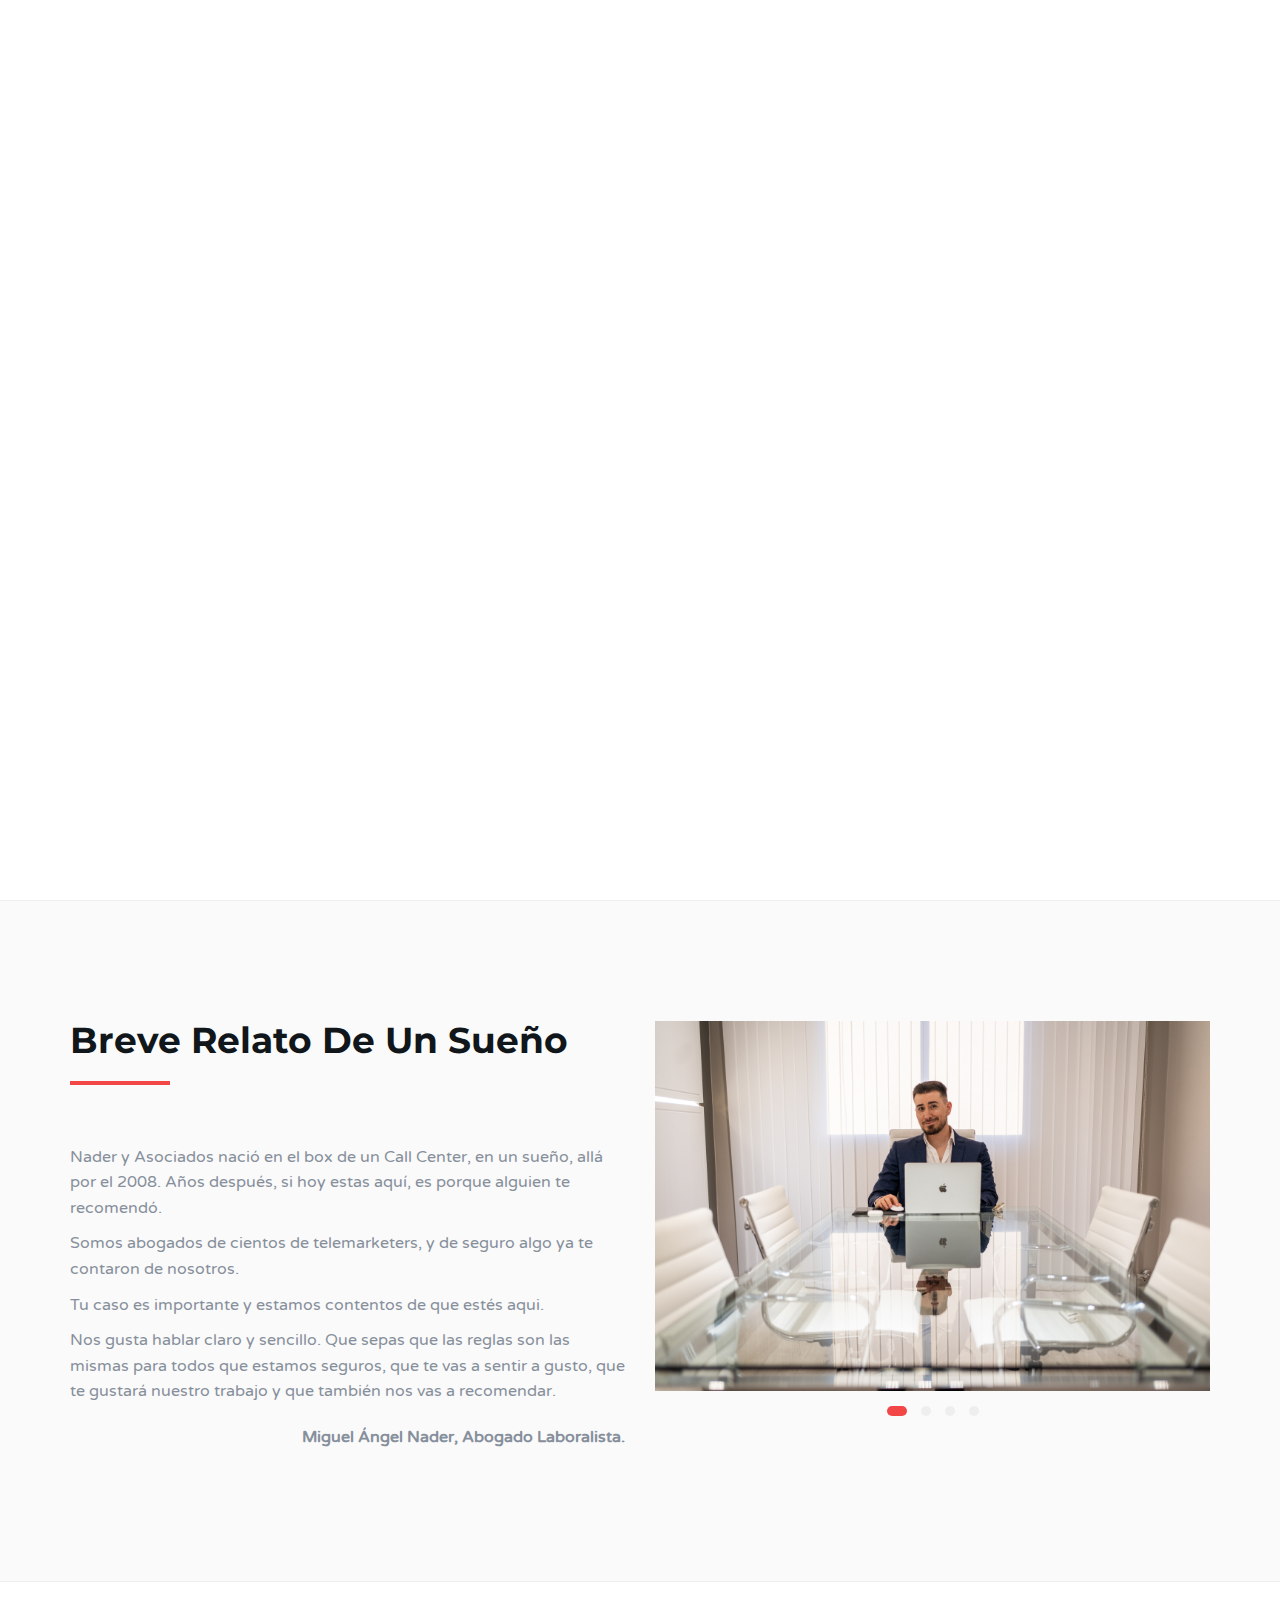
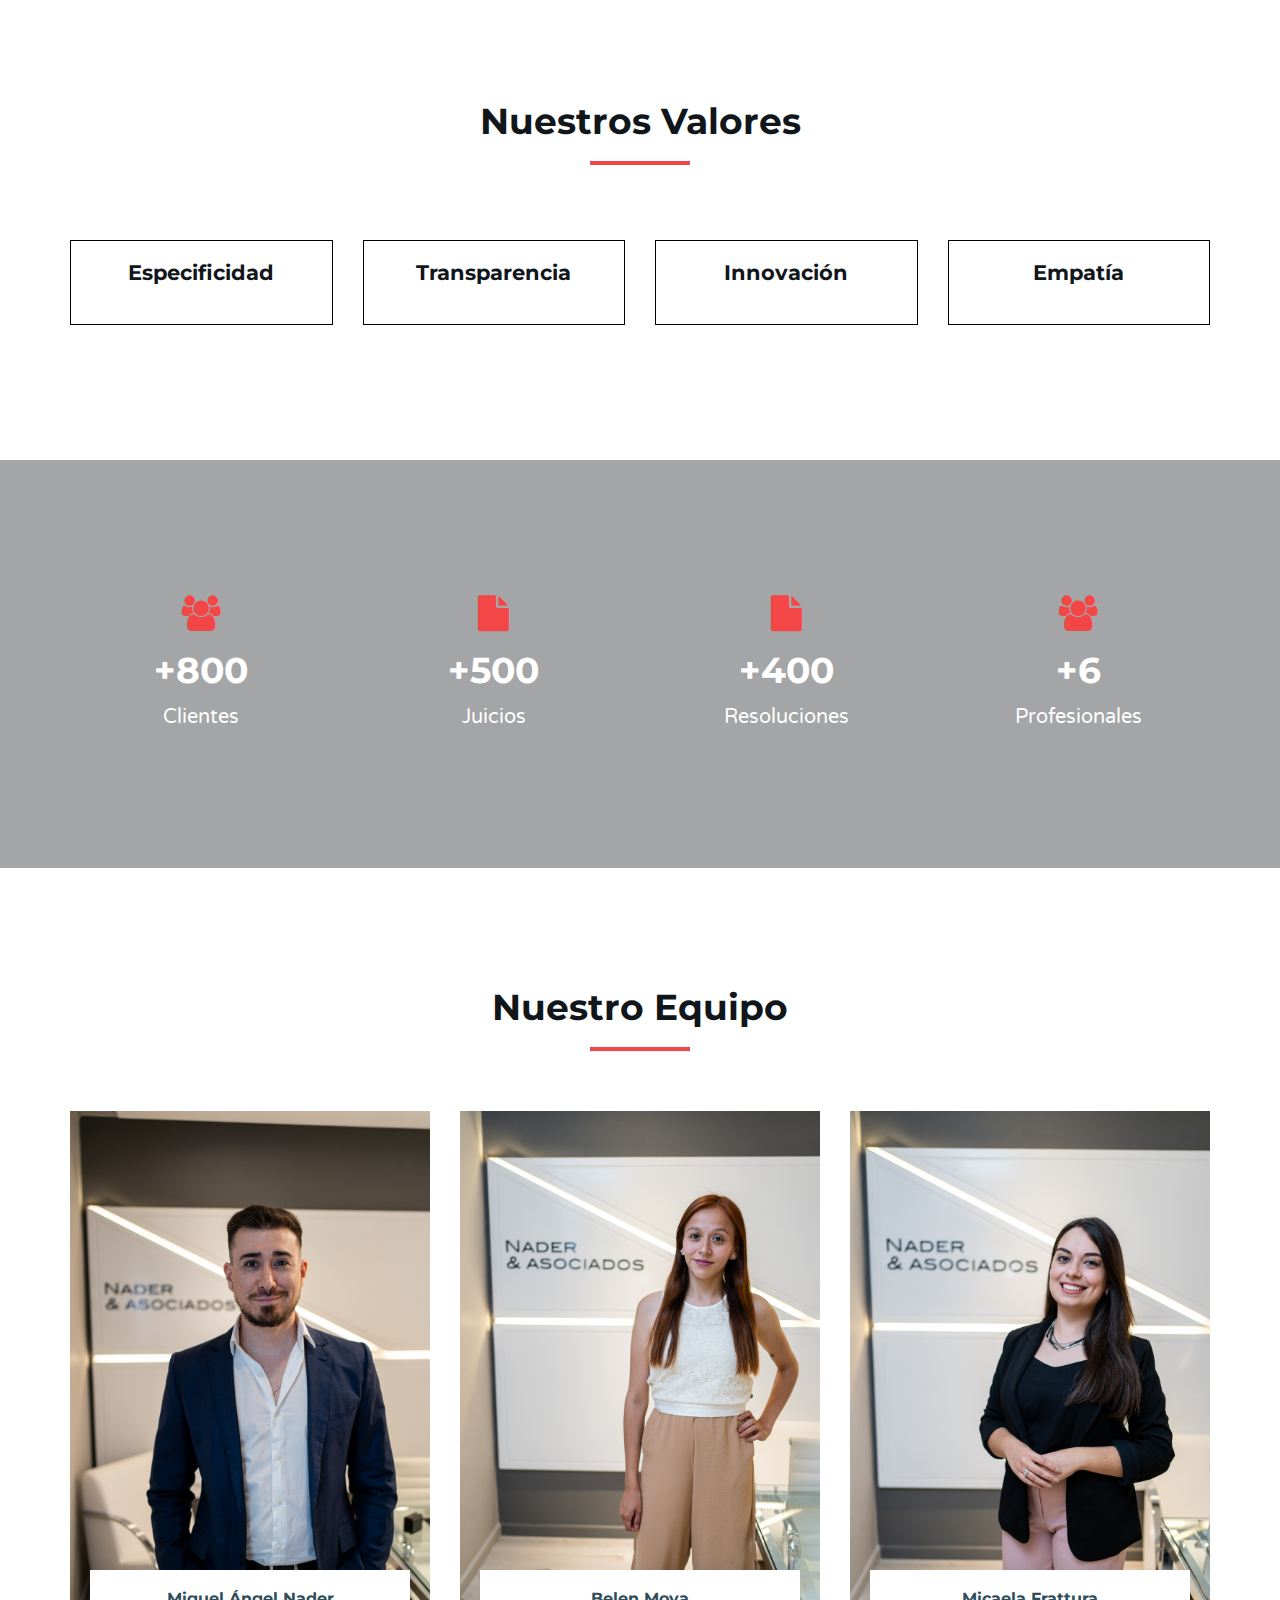
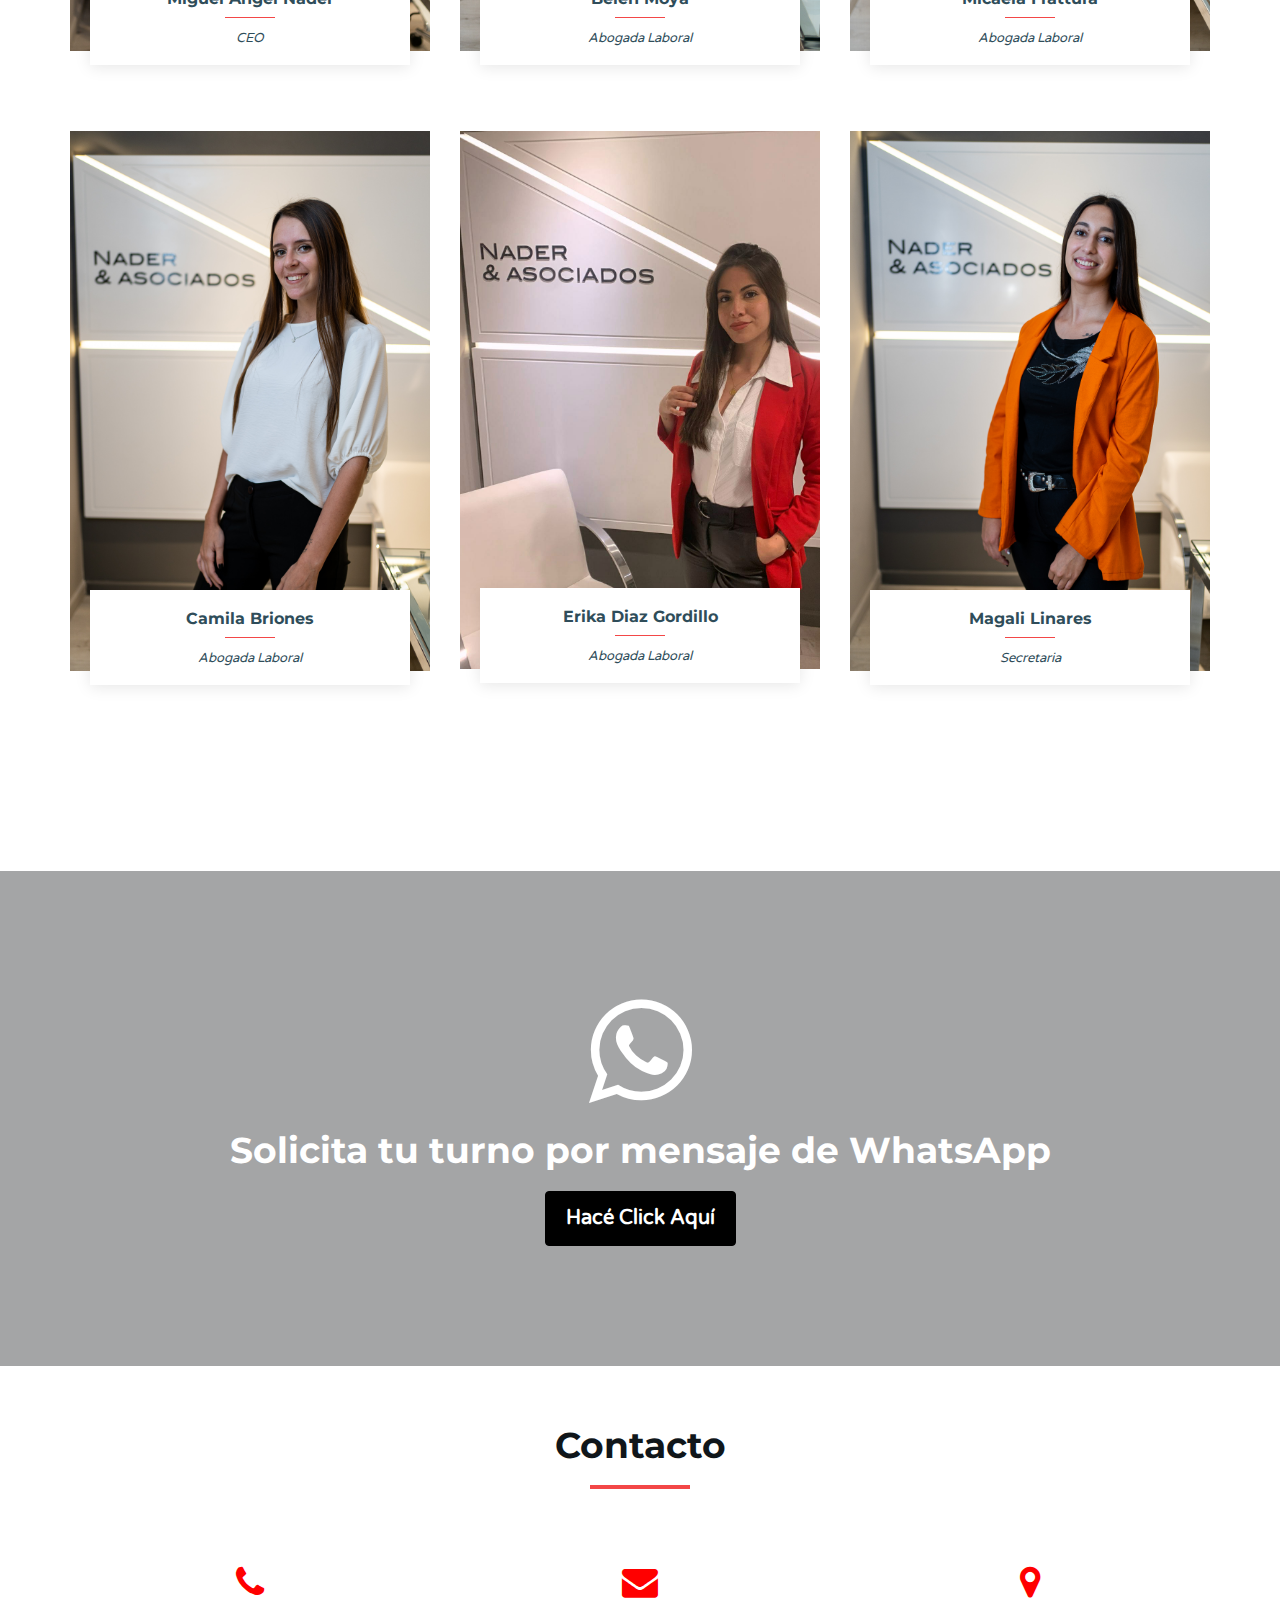
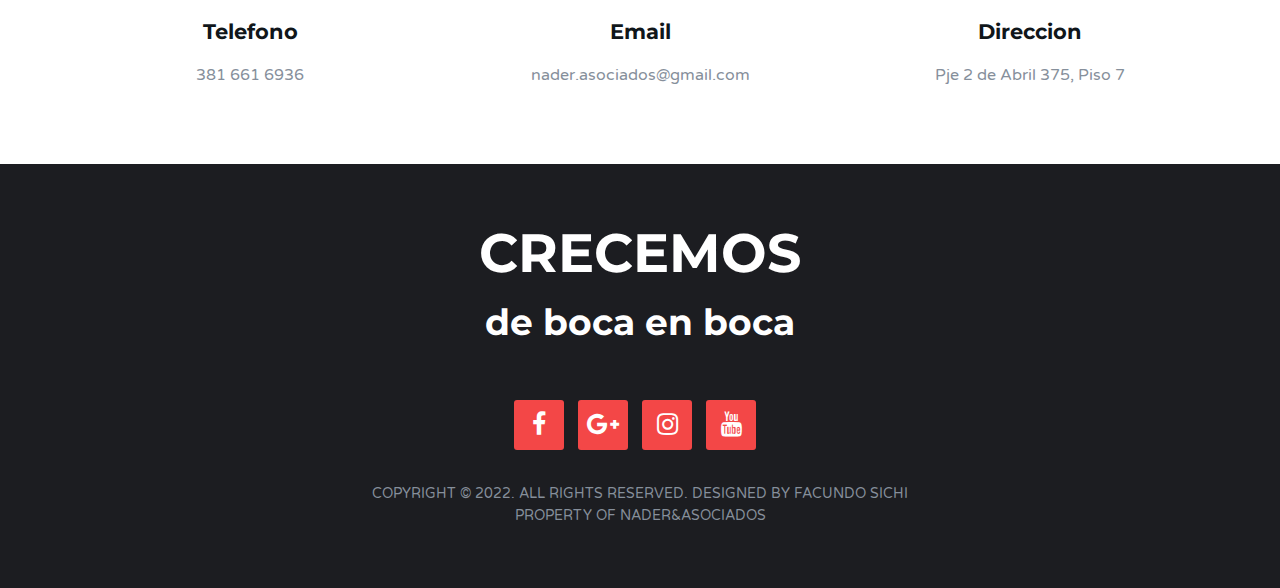
==== commit 21f43e8c: "Logo 2" ====
--- a/index.html
+++ b/index.html
@@ -11,12 +11,6 @@
 
 	<!-- Google font -->
 	<link href="https://fonts.googleapis.com/css?family=Montserrat:400,700%7CVarela+Round" rel="stylesheet">
-
-	<link rel="preconnect" href="https://fonts.googleapis.com">
-	<link rel="preconnect" href="https://fonts.gstatic.com" crossorigin>
-	<link
-		href="https://fonts.googleapis.com/css2?family=Dosis:wght@300;800&family=Macondo&family=Source+Sans+Pro:wght@600&display=swap"
-		rel="stylesheet">
 
 	<!-- Bootstrap -->
 	<link type="text/css" rel="stylesheet" href="css/bootstrap.min.css" preload />
@@ -54,7 +48,7 @@
 							<div>
 								<h1 class="white-text">Nader</h1>
 								<h1 class="white-text">& Asociados</h1>
-								<h3 class="white-text subtitle">Abogados de Telemarketers</h3>
+								<h2 class="white-text subtitle">Abogados de Telemarketers</h2>
 							</div>
 						</div>
 						<!-- <div class="home-content subcontent">
@@ -480,6 +474,10 @@
 		<div class="container">
 			<div class="row">
 				<div class="col-md-12">
+					<div class="text-center footer-responsive">
+						<h1 class="white-text">CRECEMOS</h1>
+						<h2 class="white-text">de boca en boca</h2>
+					</div>
 
 					<ul class="footer-follow">
 						<li><a href="https://www.facebook.com/estudionader/" target="_blank"><i
--- a/css/style.css
+++ b/css/style.css
@@ -198,7 +198,8 @@
 
 .home-content h1 {
     text-transform: uppercase;
-    font-size: 10rem;
+    font-size: 8rem;
+    /* font-family: 'Source Sans Pro' */
 }
 
 .subtitle {
@@ -396,6 +397,10 @@
     margin: 0;
 }
 
+.footer-responsive{
+    margin-bottom: 5%;
+}
+
 
 /*------------------------------------*\
 	Responsive
@@ -430,6 +435,20 @@
     .header-wrapper .breadcrumb {
         float: none;
         text-align: center;
+    }
+
+    h1.white-text {
+        font-size: 4rem;
+    }
+
+    h2.white-text {
+        font-size: 2.5rem;
+    }
+
+    h2.white-text.subtitle {
+        margin-left: 0%;
+        margin-top: 10%;
+        font-size: 2rem;
     }
 }
 
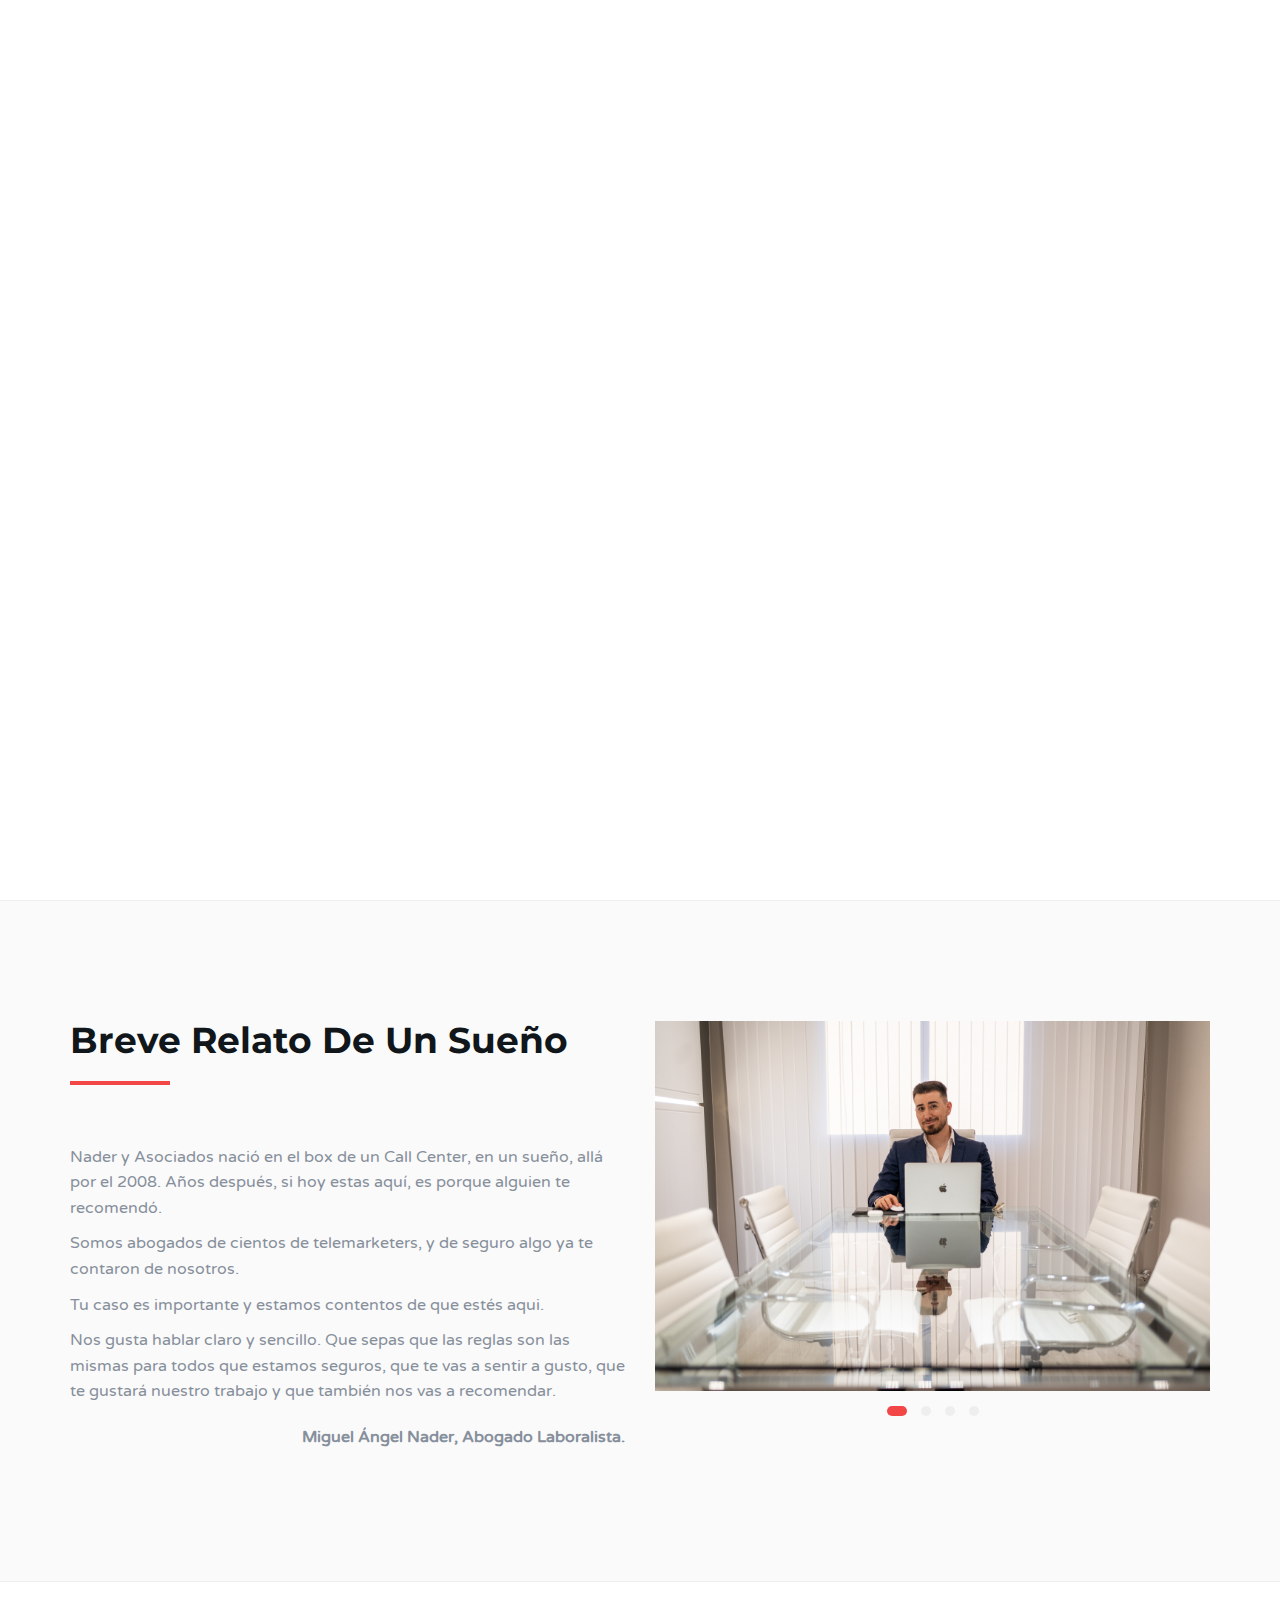
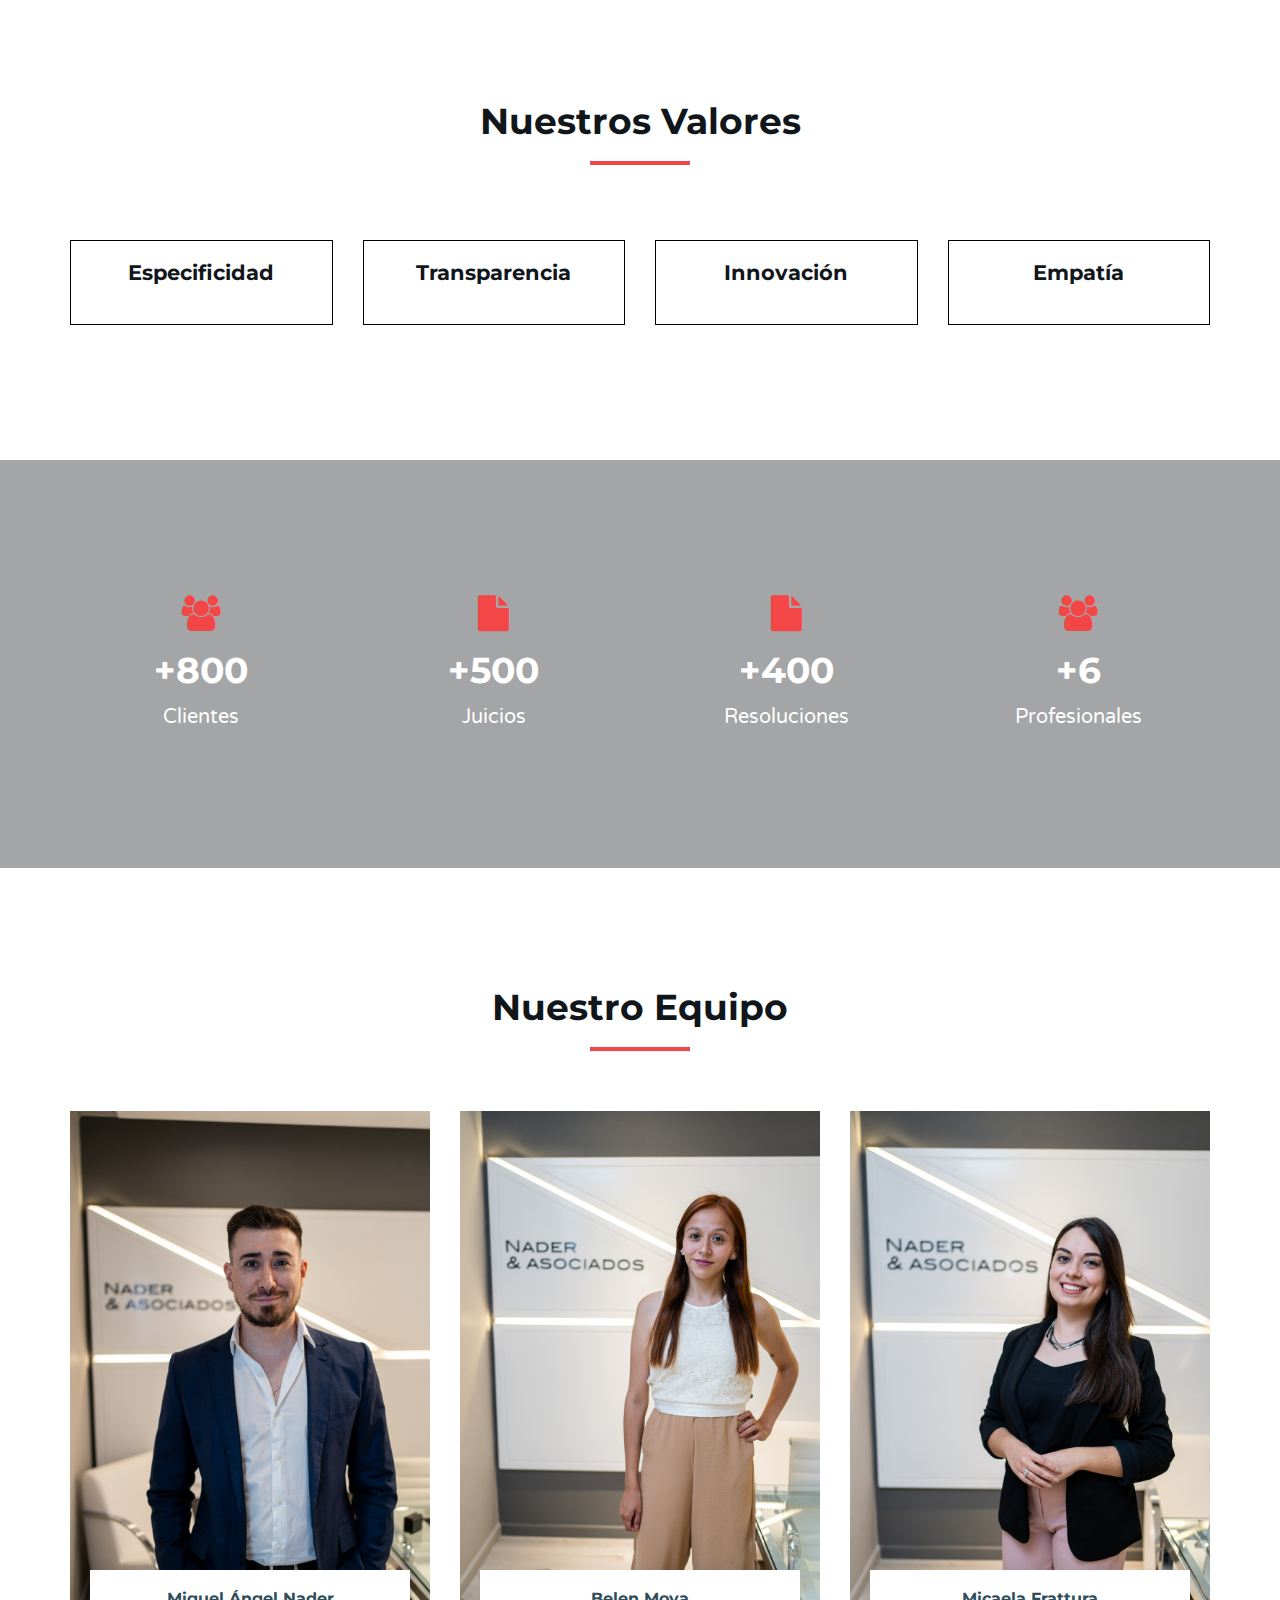
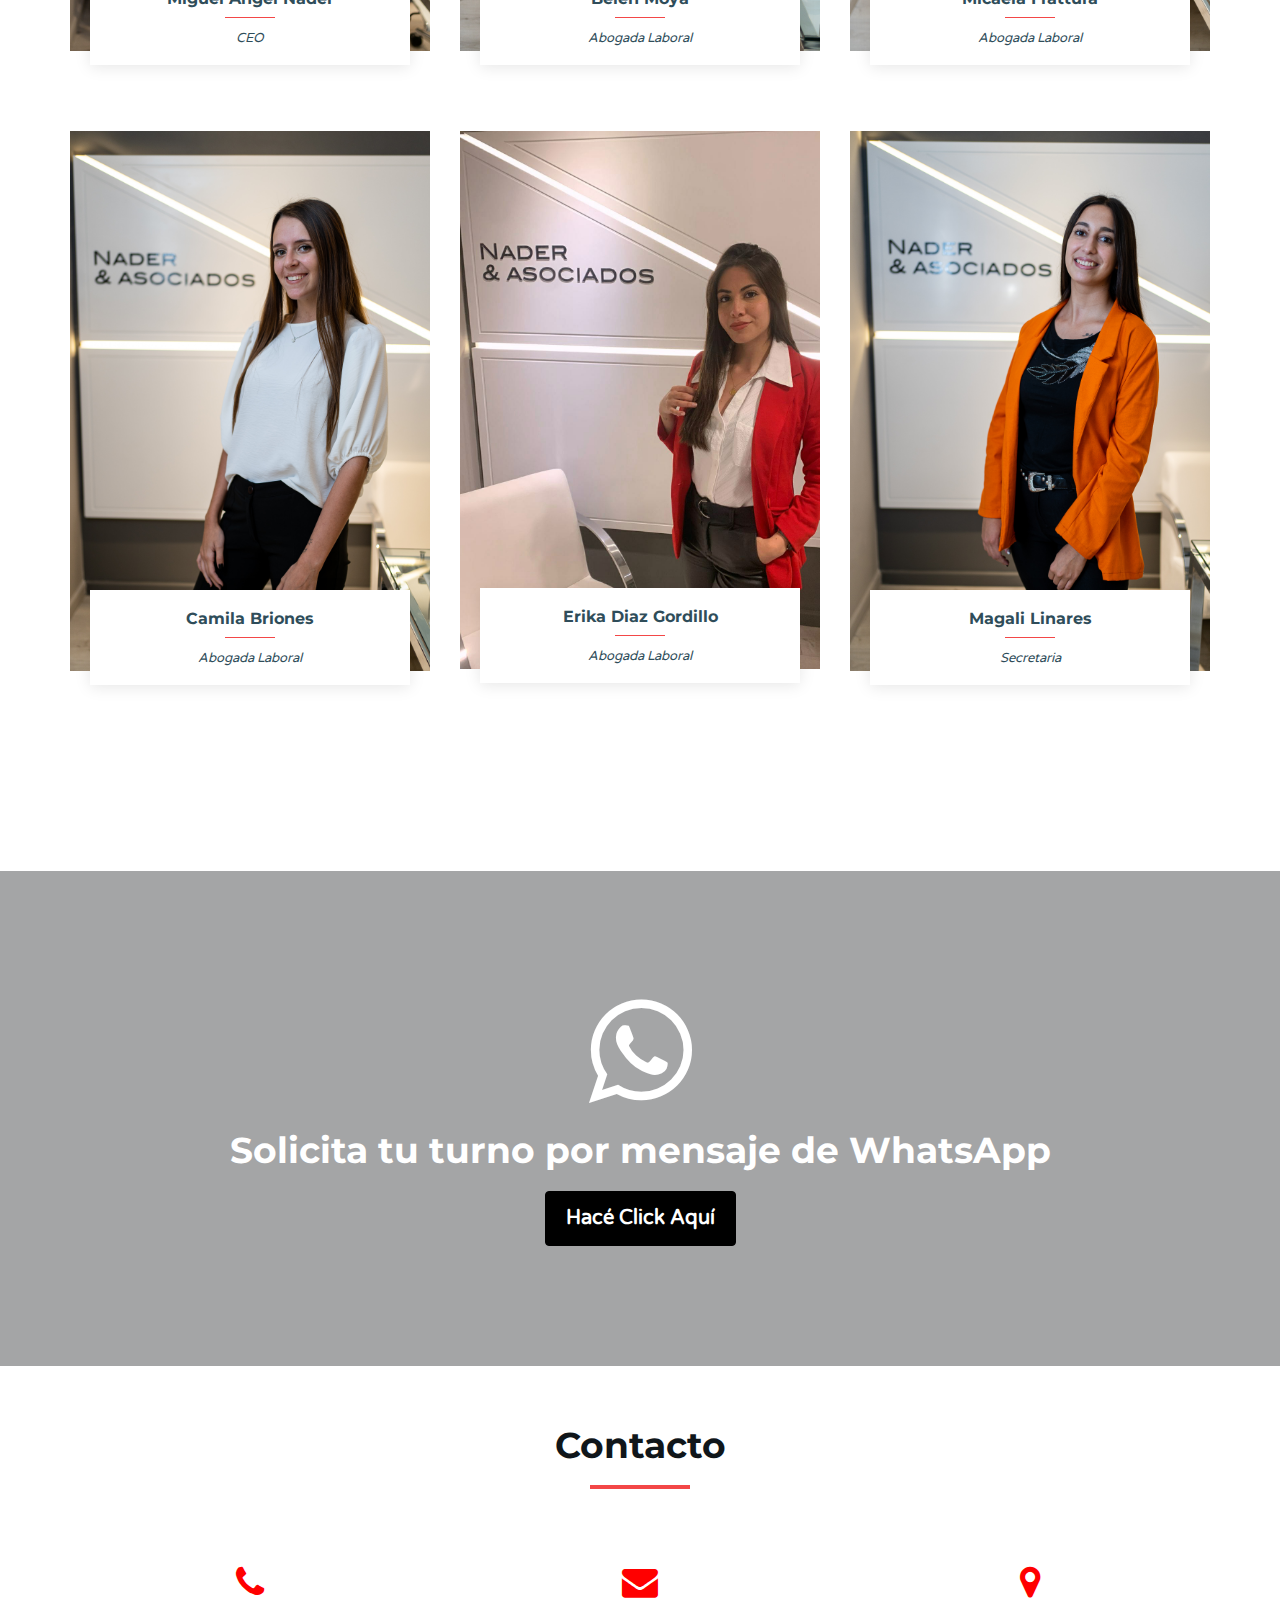
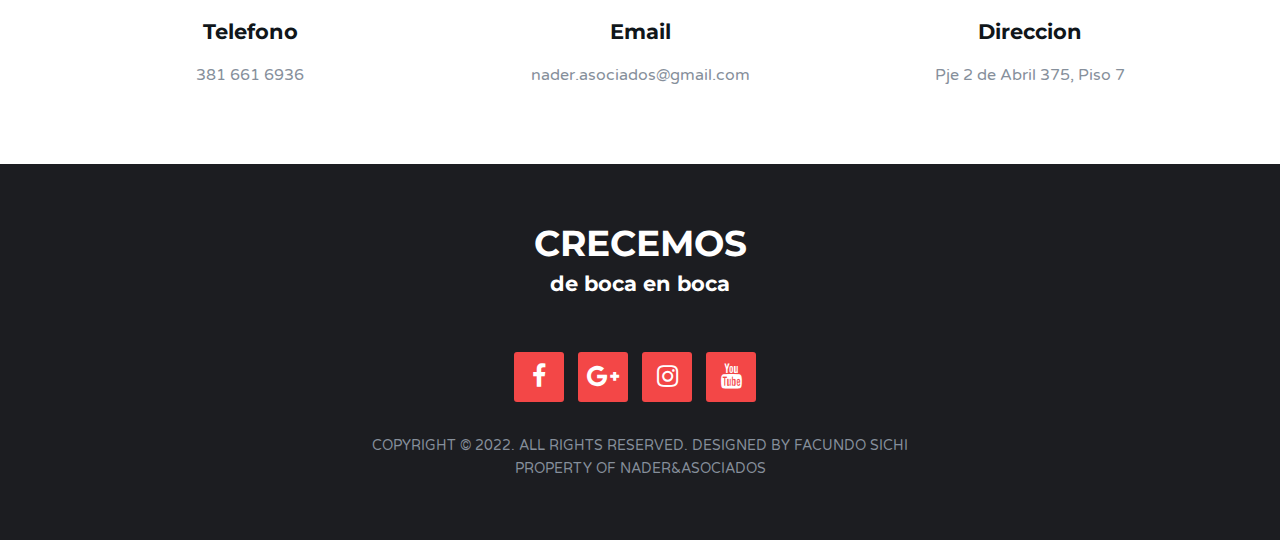
==== commit 159bcab0: "Title Updated Interlineado and Font Size First Letter" ====
--- a/index.html
+++ b/index.html
@@ -9,7 +9,13 @@
 		content="Sitio Web del Estudio de abogados. Nader & Asociados. Abogados de Telemarketers" />
 	<title>Nader&Asociados</title>
 
+	<link href="//db.onlinewebfonts.com/c/39647bd50f6ae4309c41f87b703e6b70?family=Blair+ITC+Std" rel="stylesheet" type="text/css"/>
+
 	<!-- Google font -->
+
+	<link rel="preconnect" href="https://fonts.googleapis.com">
+	<link rel="preconnect" href="https://fonts.gstatic.com" crossorigin>
+	<link href="https://fonts.googleapis.com/css2?family=Work+Sans:wght@300;400;600;700&display=swap" rel="stylesheet">
 	<link href="https://fonts.googleapis.com/css?family=Montserrat:400,700%7CVarela+Round" rel="stylesheet">
 
 	<!-- Bootstrap -->
@@ -46,8 +52,8 @@
 					<div class="col-md-10 col-md-offset-1">
 						<div class="home-content order-content">
 							<div>
-								<h1 class="white-text">Nader</h1>
-								<h1 class="white-text">& Asociados</h1>
+								<h1 class="white-text"><span class="leterNader">N</span>ader</h1>
+								<h1 class="white-text inter">& Asociados</h1>
 								<h2 class="white-text subtitle">Abogados de Telemarketers</h2>
 							</div>
 						</div>
@@ -475,8 +481,8 @@
 			<div class="row">
 				<div class="col-md-12">
 					<div class="text-center footer-responsive">
-						<h1 class="white-text">CRECEMOS</h1>
-						<h2 class="white-text">de boca en boca</h2>
+						<h2 class="white-text">CRECEMOS</h1>
+						<h3 class="white-text" style="margin-top: -1%;">de boca en boca</h3>
 					</div>
 
 					<ul class="footer-follow">
--- a/css/style.css
+++ b/css/style.css
@@ -1,3 +1,11 @@
+@import url(//db.onlinewebfonts.com/c/39647bd50f6ae4309c41f87b703e6b70?family=Blair+ITC+Std);
+
+@font-face {
+    font-family: "Blair ITC Std";
+    src: url("//db.onlinewebfonts.com/t/39647bd50f6ae4309c41f87b703e6b70.eot");
+    src: url("//db.onlinewebfonts.com/t/39647bd50f6ae4309c41f87b703e6b70.eot?#iefix") format("embedded-opentype"), url("//db.onlinewebfonts.com/t/39647bd50f6ae4309c41f87b703e6b70.woff2") format("woff2"), url("//db.onlinewebfonts.com/t/39647bd50f6ae4309c41f87b703e6b70.woff") format("woff"), url("//db.onlinewebfonts.com/t/39647bd50f6ae4309c41f87b703e6b70.ttf") format("truetype"), url("//db.onlinewebfonts.com/t/39647bd50f6ae4309c41f87b703e6b70.svg#Blair ITC Std") format("svg");
+}
+
 /*------------------------------------*\
 	General
 \*------------------------------------*/
@@ -198,12 +206,28 @@
 
 .home-content h1 {
     text-transform: uppercase;
-    font-size: 8rem;
-    /* font-family: 'Source Sans Pro' */
+    font-size: 5rem;
+    font-weight: 400;
+    font-family: 'Blair ITC Std'
+        /* font-family: 'Work Sans'; */
+
+}
+
+.inter{
+    margin-top: -3.5%;
+}
+
+.leterNader{
+    font-size: 6rem;
 }
 
 .subtitle {
-    margin-left: 10%;
+    margin-left: 45%;
+    font-family: 'Work Sans';
+    font-weight: 400;
+    font-size: 2rem;
+    margin-top: -2.7%;
+    /* font-family: 'Blair ITC Std' */
 }
 
 .subcontent {
@@ -212,7 +236,7 @@
     margin-right: 10%;
 }
 
-.order-content{
+.order-content {
     display: flex;
     justify-content: center;
     flex-direction: row;
@@ -397,7 +421,7 @@
     margin: 0;
 }
 
-.footer-responsive{
+.footer-responsive {
     margin-bottom: 5%;
 }
 
@@ -438,6 +462,10 @@
     }
 
     h1.white-text {
+        font-size: 3.25rem;
+    }
+
+    .leterNader{
         font-size: 4rem;
     }
 
@@ -447,8 +475,8 @@
 
     h2.white-text.subtitle {
         margin-left: 0%;
-        margin-top: 10%;
-        font-size: 2rem;
+        margin-top: -2%;
+        font-size: 2.4rem;
     }
 }
 
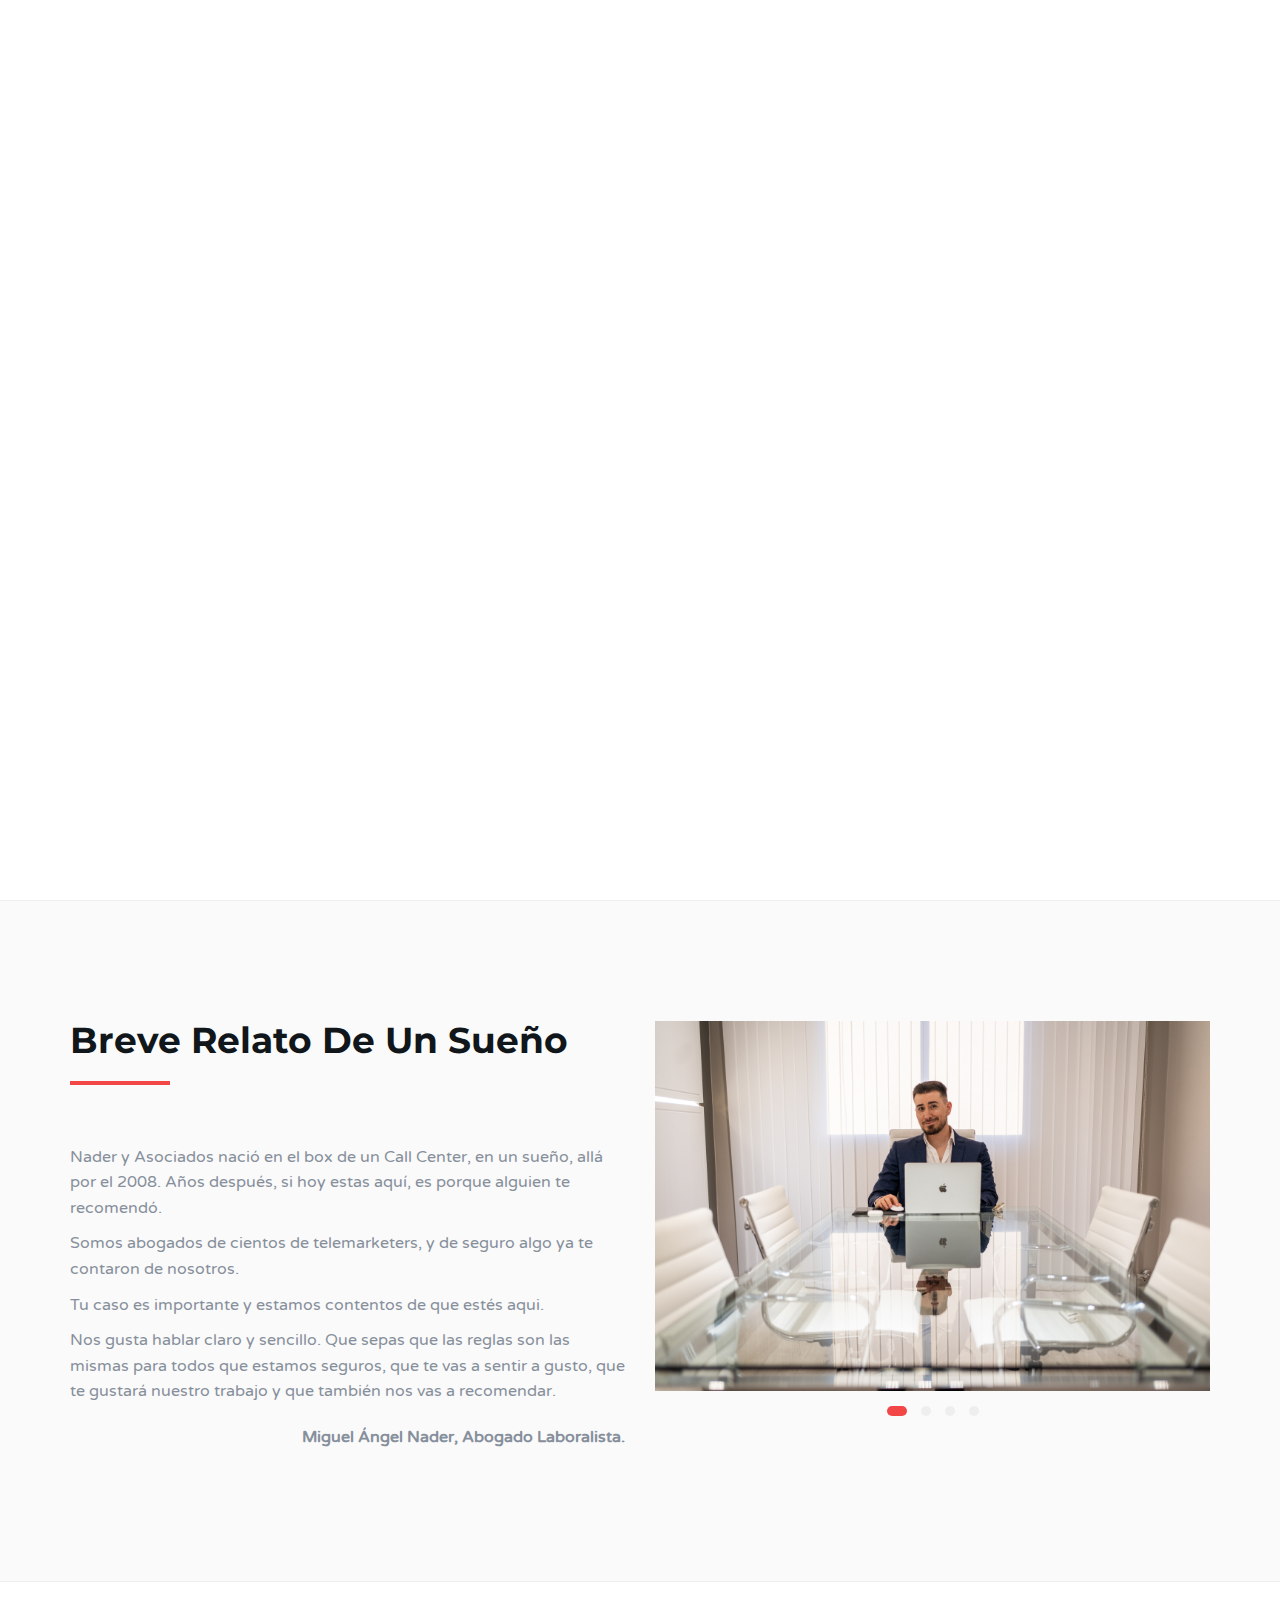
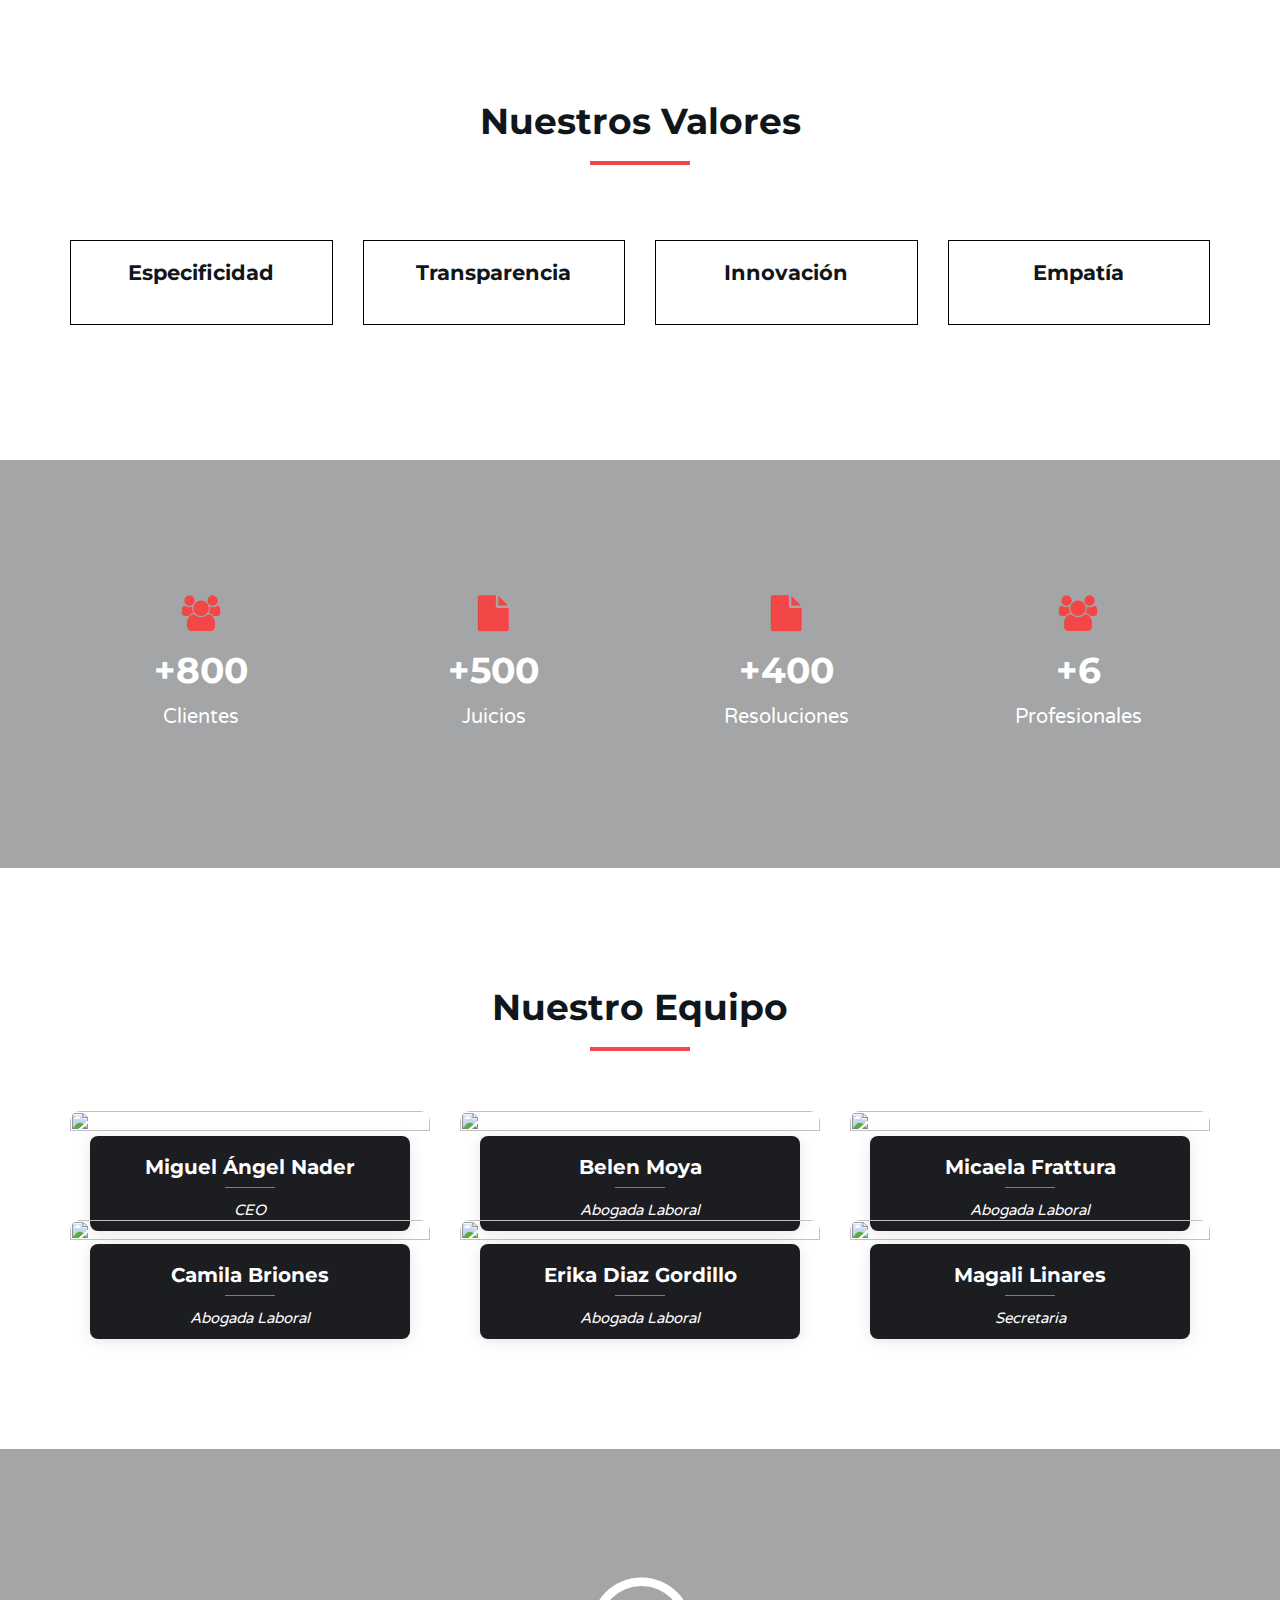
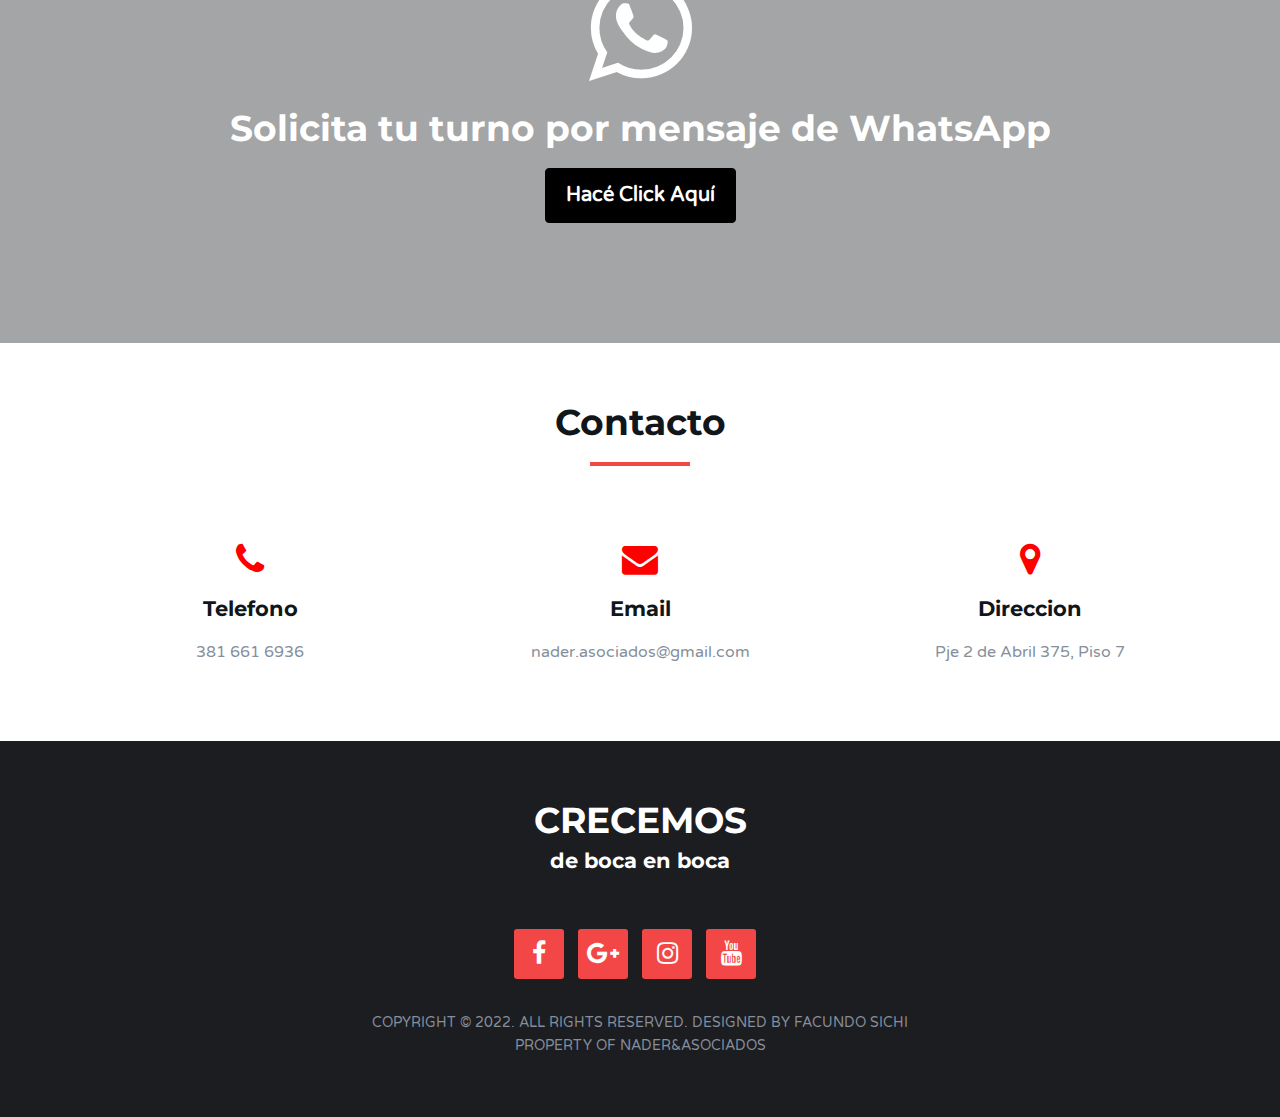
==== commit 542fe84d: "Updated Team Pictures" ====
--- a/index.html
+++ b/index.html
@@ -283,102 +283,84 @@
 
 				<div class="col-lg-4 col-md-6">
 					<div class="member" data-aos="fade-up">
-						<div class="pic"><img src="./img/team/equipo-miguel.jpg" class="img-fluid" alt=""
+						<div class="pic"><img src="./img/team/pilar-pics/miguel.JPG" class="img-fluid" alt=""
 								style="width: 100%; height: 100%;"></div>
 						<div class="member-info">
 							<h4>Miguel Ángel Nader</h4>
 							<span>CEO</span>
-							<div class="social">
+<!-- 							<div class="social">
 								<a href="#"><i class="fa fa-instagram"></i></a>
-								<!-- 								<a href=""><i class="icofont-facebook"></i></a>
-								<a href=""><i class="icofont-instagram"></i></a>
-								<a href=""><i class="icofont-linkedin"></i></a> -->
-							</div>
+							</div> -->
 						</div>
 					</div>
 				</div>
 
 				<div class="col-lg-4 col-md-6">
 					<div class="member" data-aos="fade-up" data-aos-delay="150">
-						<div class="pic"><img src="./img/team/equipo-belen.jpg" class="img-fluid" alt=""
+						<div class="pic"><img src="./img/team/pilar-pics/belen.JPG" class="img-fluid" alt=""
 								style="width: 100%; height: 100%;"></div>
 						<div class="member-info">
 							<h4>Belen Moya</h4>
 							<span>Abogada Laboral</span>
-							<div class="social">
+<!-- 							<div class="social">
 								<a href="#"><i class="fa fa-instagram"></i></a>
-								<!-- 								<a href=""><i class="icofont-facebook"></i></a>
-								<a href=""><i class="icofont-instagram"></i></a>
-								<a href=""><i class="icofont-linkedin"></i></a> -->
-							</div>
+							</div> -->
 						</div>
 					</div>
 				</div>
 
 				<div class="col-lg-4 col-md-6">
 					<div class="member" data-aos="fade-up" data-aos-delay="300">
-						<div class="pic"><img src="./img/team/equipo-mica.jpg" class="img-fluid" alt=""
+						<div class="pic"><img src="./img/team/pilar-pics/mica.JPG" class="img-fluid" alt=""
 								style="width: 100%; height: 100%;"></div>
 						<div class="member-info">
 							<h4>Micaela Frattura</h4>
 							<span>Abogada Laboral</span>
-							<div class="social">
+<!-- 							<div class="social">
 								<a href=""><i class="fa fa-instagram"></i></a>
-								<!-- 								<a href=""><i class="icofont-facebook"></i></a>
-								<a href=""><i class="icofont-instagram"></i></a>
-								<a href=""><i class="icofont-linkedin"></i></a> -->
-							</div>
+							</div> -->
 						</div>
 					</div>
 				</div>
 
 				<div class="col-lg-4 col-md-6">
 					<div class="member" data-aos="fade-up" data-aos-delay="300">
-						<div class="pic"><img src="./img/team/equipo-camila.jpg" class="img-fluid" alt=""
+						<div class="pic"><img src="./img/team/pilar-pics/cami.JPG" class="img-fluid" alt=""
 								style="width: 100%; height: 100%;"></div>
 						<div class="member-info">
 							<h4>Camila Briones</h4>
 							<span>Abogada Laboral</span>
-							<div class="social">
+<!-- 							<div class="social">
 								<a href="#"><i class="fa fa-instagram"></i></a>
-								<!-- 								<a href=""><i class="icofont-facebook"></i></a>
-								<a href=""><i class="icofont-instagram"></i></a>
-								<a href=""><i class="icofont-linkedin"></i></a> -->
-							</div>
+							</div> -->
 						</div>
 					</div>
 				</div>
 
 				<div class="col-lg-4 col-md-6">
 					<div class="member" data-aos="fade-up">
-						<div class="pic"><img src="./img/team/equipo-erika.jpeg" class="img-fluid" alt=""
-								style="width: 112%; height: 113.5%;"></div>
+						<div class="pic"><img src="./img/team/pilar-pics/erika.JPG" class="img-fluid" alt=""
+							style="width: 100%; height: 100%;"></div>
 						<div class="member-info">
 							<h4>Erika Diaz Gordillo</h4>
 							<span>Abogada Laboral</span>
-							<div class="social">
+<!-- 							<div class="social">
 								<a href="#"><i class="fa fa-instagram"></i></a>
-								<!-- 								<a href=""><i class="icofont-facebook"></i></a>
-								<a href=""><i class="icofont-instagram"></i></a>
-								<a href=""><i class="icofont-linkedin"></i></a> -->
-							</div>
+							</div> -->
 						</div>
 					</div>
 				</div>
 
 				<div class="col-lg-4 col-md-6">
 					<div class="member" data-aos="fade-up" data-aos-delay="300">
-						<div class="pic"><img src="./img/team/equipo-magui.jpg" class="img-fluid" alt=""
+						<div class="pic"><img src="./img/team/pilar-pics/magui.JPG" class="img-fluid" alt=""
 								style="width: 100%; height: 100%;"></div>
 						<div class="member-info">
 							<h4>Magali Linares</h4>
 							<span>Secretaria</span>
-							<div class="social">
+<!-- 							<div class="social">
 								<a href="#"><i class="fa fa-instagram"></i></a>
-								<!-- 								<a href=""><i class="icofont-facebook"></i></a>
-								<a href=""><i class="icofont-instagram"></i></a>
-								<a href=""><i class="icofont-linkedin"></i></a> -->
-							</div>
+							</div> -->
 						</div>
 					</div>
 				</div>
--- a/css/equipo.css
+++ b/css/equipo.css
@@ -9,6 +9,7 @@
 
 .team .member .pic {
   overflow: hidden;
+  border-radius: 10px;
 }
 
 .team .member .member-info {
@@ -16,24 +17,25 @@
   top: 85%;
   left: 20px;
   right: 20px;
-  background: #fff;
+  background: #1C1D21;
   padding: 20px 0;
-  color: #2f4d5a;
+  color: #ffffff;
   box-shadow: 0px 2px 15px rgba(0, 0, 0, 0.1);
   max-height: 95px;
   overflow: hidden;
   transition: max-height 0.5s ease-in-out;
+  border-radius: 8px;
 }
 
-.team .member:hover .member-info {
+/* .team .member:hover .member-info {
   max-height: 300px;
-}
+} */
 
 .team .member h4 {
   font-weight: 700;
   margin-bottom: 10px;
-  font-size: 16px;
-  color: #2f4d5a;
+  font-size: 2rem;
+  color: #ffffff;
   position: relative;
   padding-bottom: 10px;
 }
@@ -52,7 +54,7 @@
 .team .member span {
   font-style: italic;
   display: block;
-  font-size: 13px;
+  font-size: 1.5rem;
 }
 
 .team .member .social {
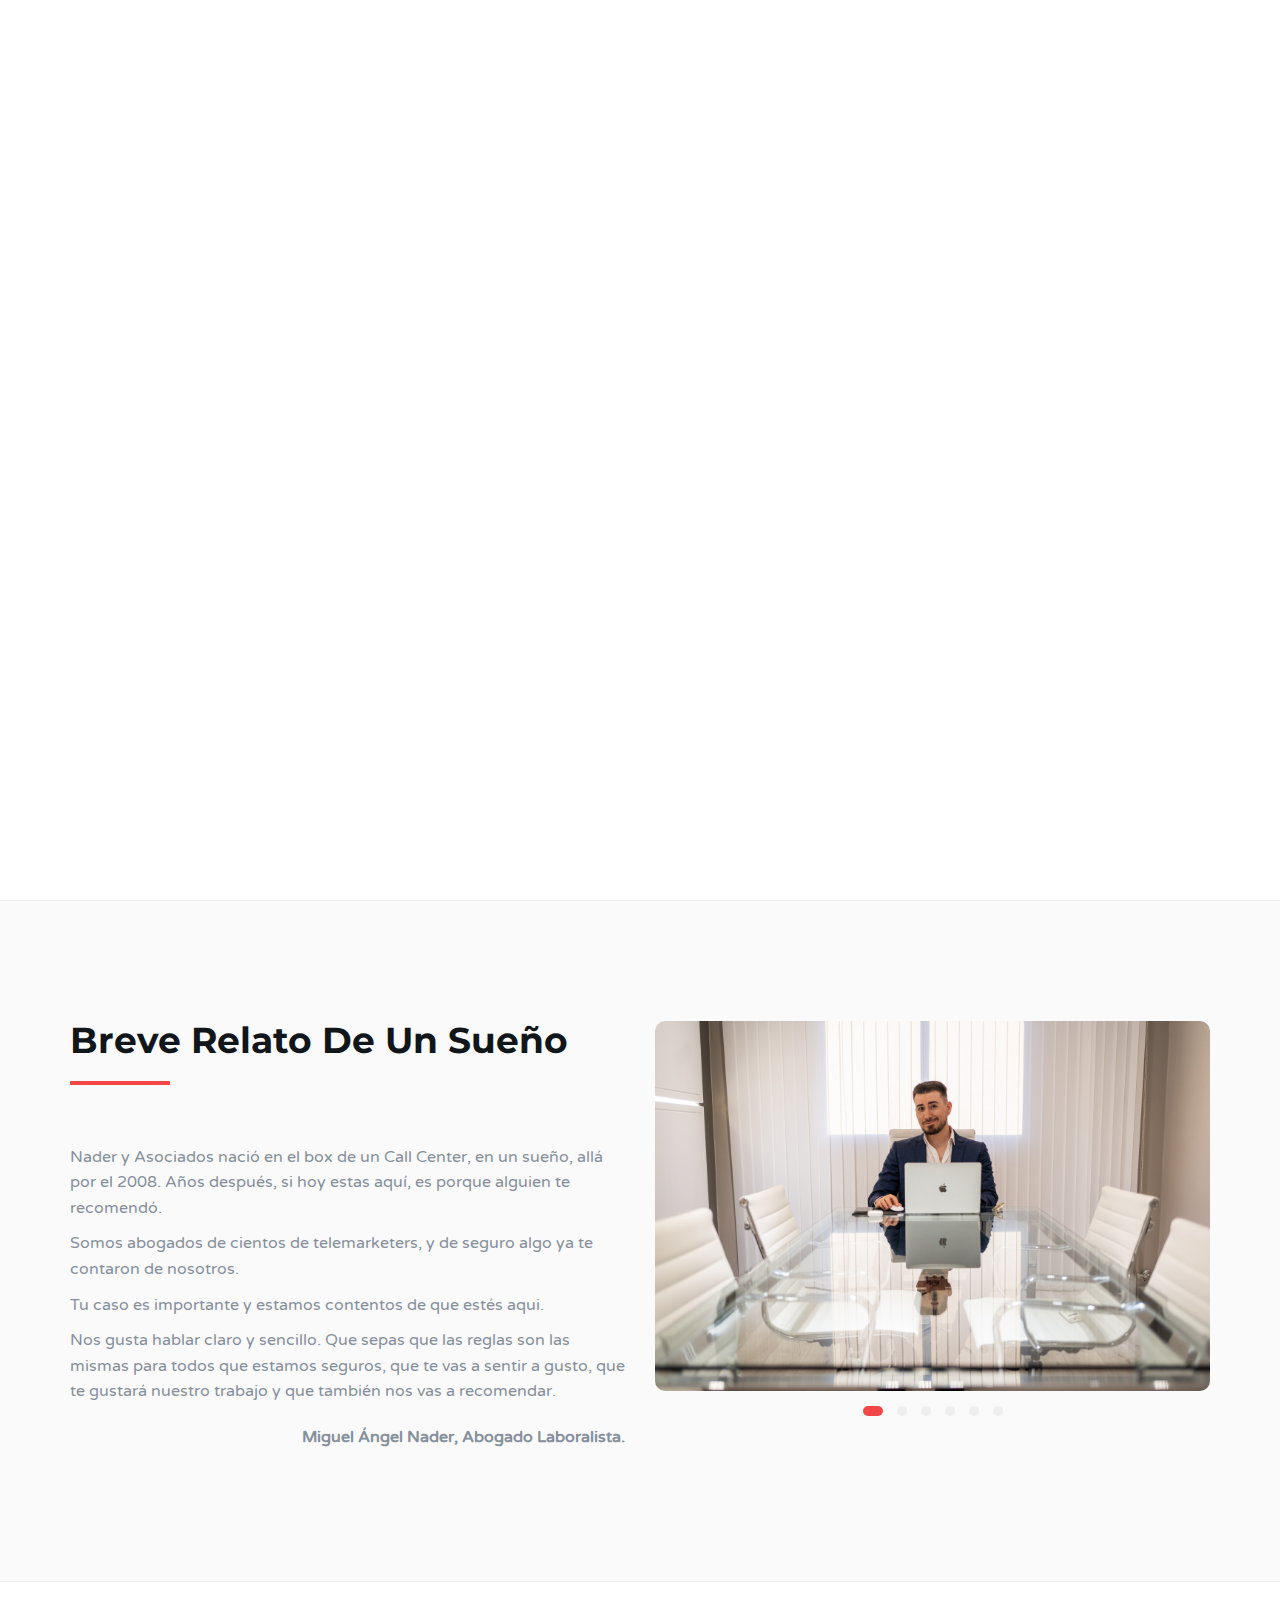
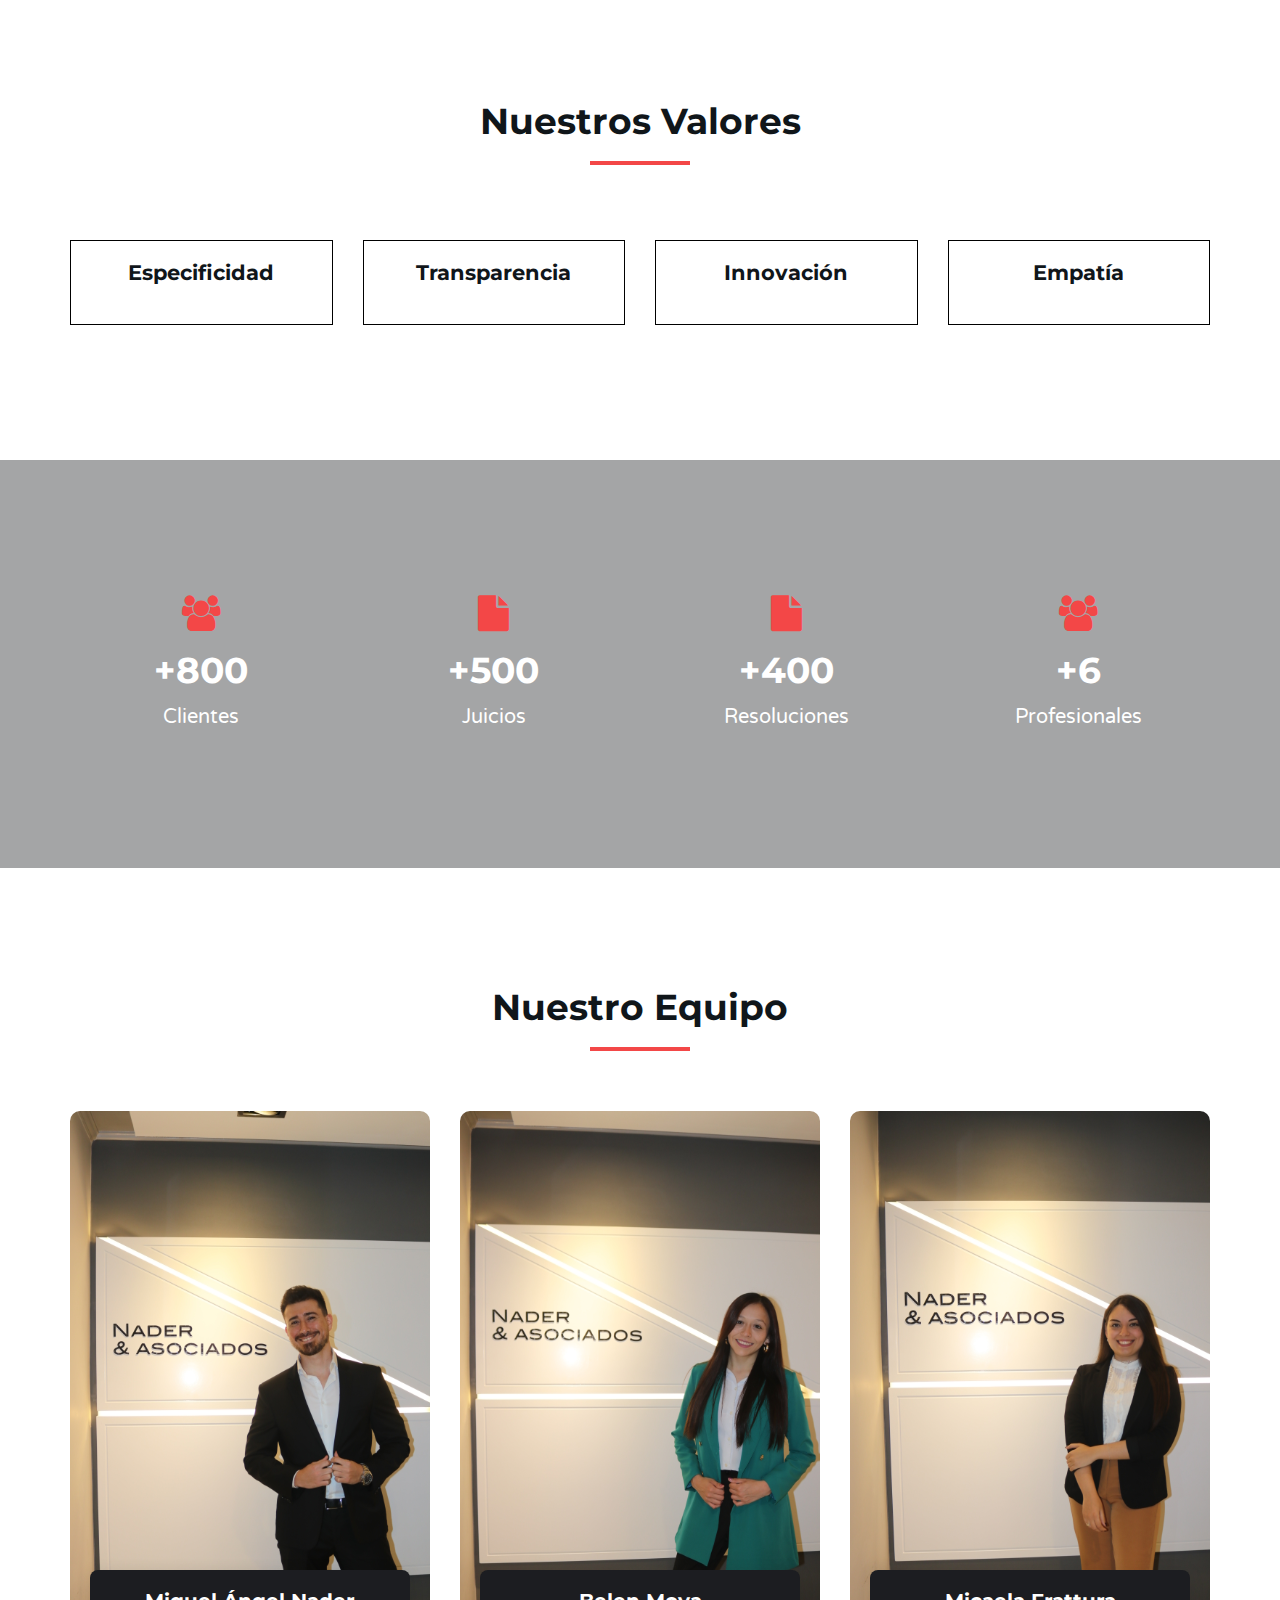
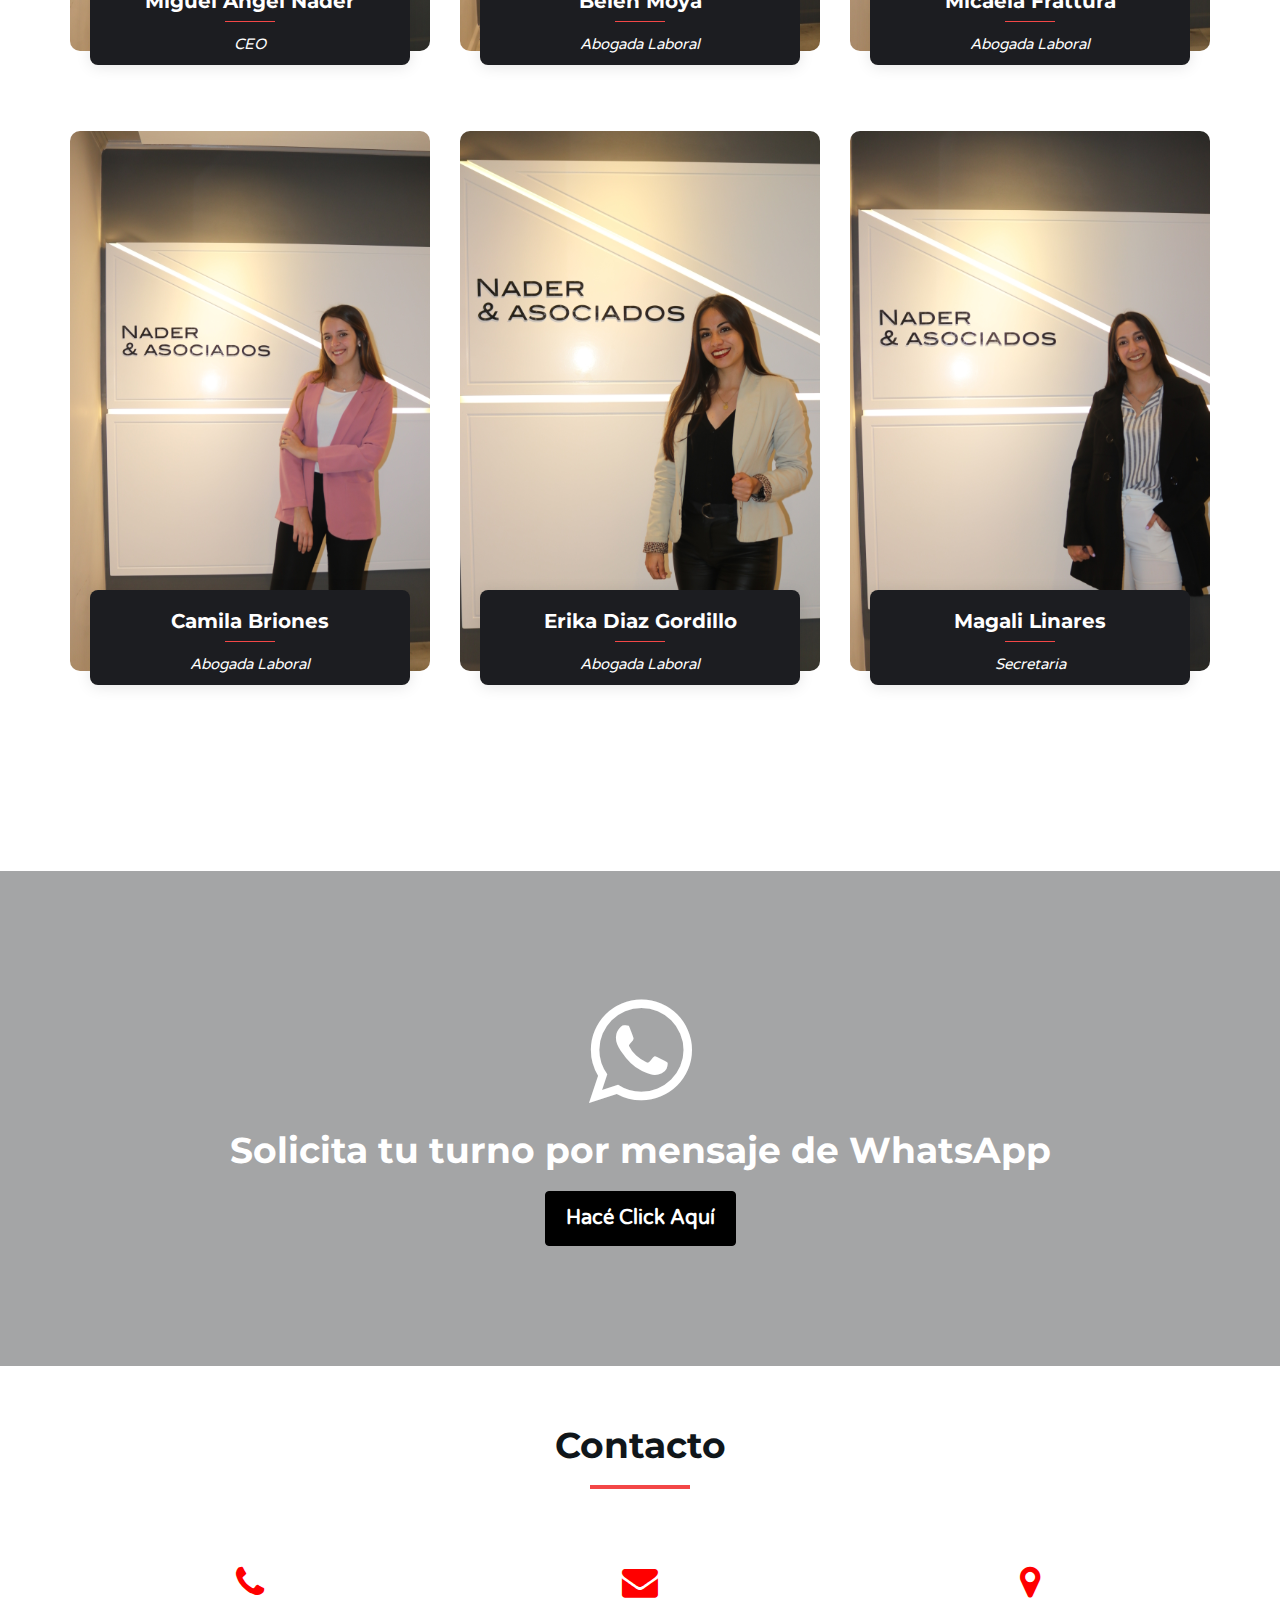
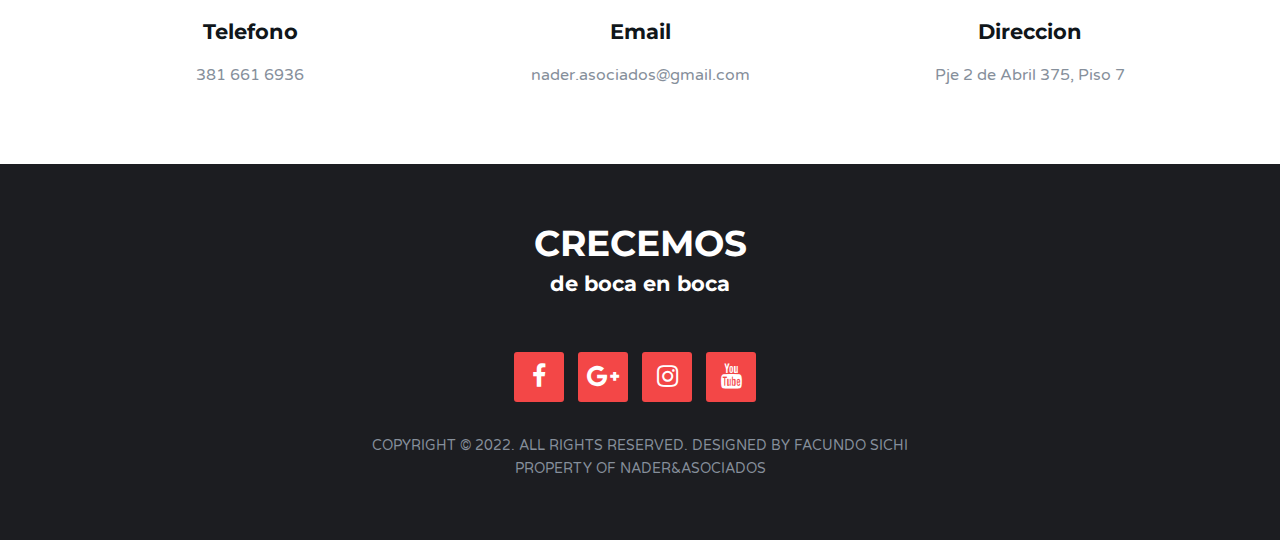
==== commit bb8b6004: "Added 2 Pictures To CR - Deleted Non Used Photos and Edited Img CR Style" ====
--- a/index.html
+++ b/index.html
@@ -129,6 +129,8 @@
 						<img class="img-responsive" src="./img/estudio/1.jpg" alt="">
 						<img class="img-responsive" src="./img/estudio/2.jpg" alt="">
 						<img class="img-responsive" src="./img/estudio/6.jpg" alt="">
+						<img class="img-responsive" src="./img/estudio/grupal1.jpeg" alt="">
+						<img class="img-responsive" src="./img/estudio/grupal2.jpeg" alt="">
 					</div>
 				</div>
 				<!-- /About slider -->
@@ -283,7 +285,7 @@
 
 				<div class="col-lg-4 col-md-6">
 					<div class="member" data-aos="fade-up">
-						<div class="pic"><img src="./img/team/pilar-pics/miguel.JPG" class="img-fluid" alt=""
+						<div class="pic"><img src="./img/team/miguel.JPG" class="img-fluid" alt=""
 								style="width: 100%; height: 100%;"></div>
 						<div class="member-info">
 							<h4>Miguel Ángel Nader</h4>
@@ -297,7 +299,7 @@
 
 				<div class="col-lg-4 col-md-6">
 					<div class="member" data-aos="fade-up" data-aos-delay="150">
-						<div class="pic"><img src="./img/team/pilar-pics/belen.JPG" class="img-fluid" alt=""
+						<div class="pic"><img src="./img/team/belen.JPG" class="img-fluid" alt=""
 								style="width: 100%; height: 100%;"></div>
 						<div class="member-info">
 							<h4>Belen Moya</h4>
@@ -311,7 +313,7 @@
 
 				<div class="col-lg-4 col-md-6">
 					<div class="member" data-aos="fade-up" data-aos-delay="300">
-						<div class="pic"><img src="./img/team/pilar-pics/mica.JPG" class="img-fluid" alt=""
+						<div class="pic"><img src="./img/team/mica.JPG" class="img-fluid" alt=""
 								style="width: 100%; height: 100%;"></div>
 						<div class="member-info">
 							<h4>Micaela Frattura</h4>
@@ -325,7 +327,7 @@
 
 				<div class="col-lg-4 col-md-6">
 					<div class="member" data-aos="fade-up" data-aos-delay="300">
-						<div class="pic"><img src="./img/team/pilar-pics/cami.JPG" class="img-fluid" alt=""
+						<div class="pic"><img src="./img/team/cami.JPG" class="img-fluid" alt=""
 								style="width: 100%; height: 100%;"></div>
 						<div class="member-info">
 							<h4>Camila Briones</h4>
@@ -339,7 +341,7 @@
 
 				<div class="col-lg-4 col-md-6">
 					<div class="member" data-aos="fade-up">
-						<div class="pic"><img src="./img/team/pilar-pics/erika.JPG" class="img-fluid" alt=""
+						<div class="pic"><img src="./img/team/erika.JPG" class="img-fluid" alt=""
 							style="width: 100%; height: 100%;"></div>
 						<div class="member-info">
 							<h4>Erika Diaz Gordillo</h4>
@@ -353,7 +355,7 @@
 
 				<div class="col-lg-4 col-md-6">
 					<div class="member" data-aos="fade-up" data-aos-delay="300">
-						<div class="pic"><img src="./img/team/pilar-pics/magui.JPG" class="img-fluid" alt=""
+						<div class="pic"><img src="./img/team/magui.JPG" class="img-fluid" alt=""
 								style="width: 100%; height: 100%;"></div>
 						<div class="member-info">
 							<h4>Magali Linares</h4>
